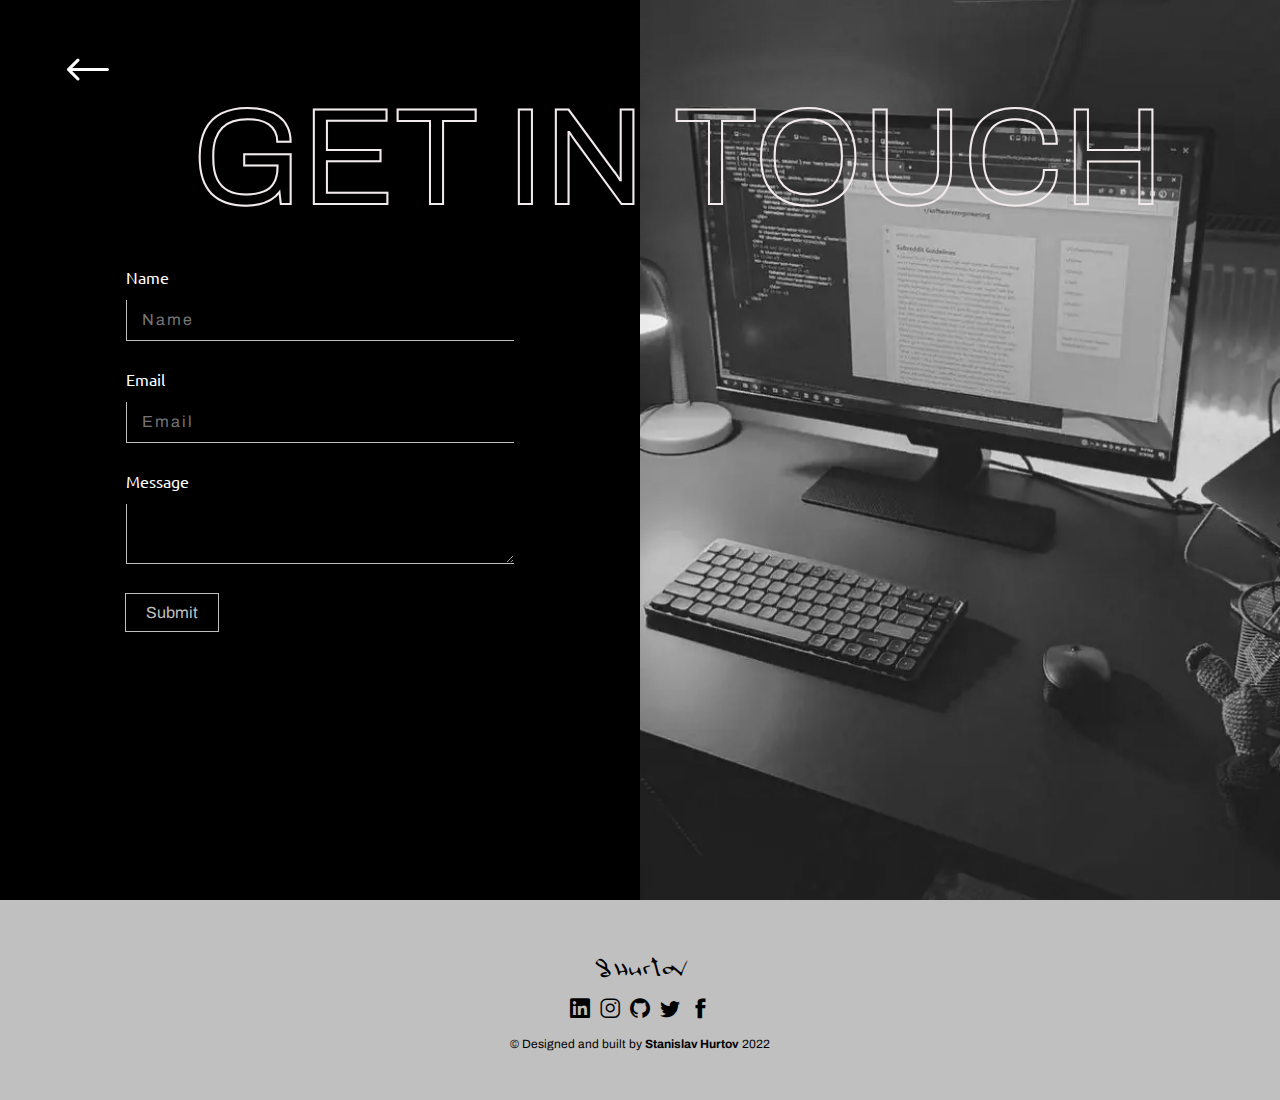
==== contact.html @ 6150e280 "app" ====
<!DOCTYPE html>
<html lang="eu">

<head>
	<title>SH | Front End Developer</title>
	<meta charset="UTF-8">
	<meta name="format-detection" content="telephone=no">
	<!-- <style>body{opacity: 0;}</style> -->
	<link rel="stylesheet" href="css/style.min.css?_v=20220716173524">
	<link rel="shortcut icon" href="favicon.ico">
	<!-- <meta name="robots" content="noindex, nofollow"> -->
	<meta name="viewport" content="width=device-width, initial-scale=1.0">
</head>

<body>
	<div class="wrapper">
		<main class="mainpage">
			<section data-fullscreen class="mainpage__contact contact">
				<a href="index.html#" class="contact__back _icon-arrows"></a>
				<div data-da=".contact__image-ibg, 768" class="contact__content">
					<h2 class="contact__title">Get In Touch</h2>
					<form action="#" class="contact__form form-contact">
						<div class="form-contact__item">
							<label for="formName" class="form-contact__label">Name</label>
							<input id="formName" autocomplete="off" type="text" name="form[text]" data-error="Ошибка" placeholder="Name" class="form-contact__input">
						</div>
						<div class="form-contact__item">
							<label for="formEmail" class="form-contact__label">Email</label>
							<input id="formEmail" autocomplete="off" type="text" name="form[email]" data-error="Ошибка" placeholder="Email" class="form-contact__input">
						</div>
						<div class="form-contact__item">
							<label for="formMessage" class="form-contact__label">Message</label>
							<textarea id="formMessage" name="message" class="form-contact__input"></textarea>
						</div>
						<button type="submit" class="form-contact__button">Submit</button>
					</form>
				</div>
				<div class="contact__image-ibg"><picture><source data-srcset="img/Contact/image.webp" type="image/webp"><img data-src="img/Contact/image.jpg" alt="image"></picture></div>
			</section>
		</main>
		<footer class="footer">
			<div class="footer__container">
				<div class="footer__body">
					<a href="#" class="footer__logo _icon-logo"></a>
					<div class="footer__social">
						<div class="footer__list">
							<a href="https://www.linkedin.com/in/stanislav-khurtov-4b1002228/" target="_blank" class="footer__item _icon-linkedin"></a>
							<a href="https://www.instagram.com/staskhurtoff/" target="_blank" class="footer__item _icon-instagram"></a>
							<a href="https://github.com/StanislavKhurtov" target="_blank" class="footer__item _icon-github"></a>
							<a href="https://twitter.com/hurtov_s" target="_blank" class="footer__item _icon-twitter"></a>
							<a href="https://www.facebook.com/profile.php?id=100048497184027" target="_blank" class="footer__item _icon-facebook"></a>
						</div>
					</div>
				</div>
				<div class="footer__text">© Designed and built by <span>Stanislav Hurtov</span> 2022</div>
			</div>
		</footer>
	</div>
	<!-- 
<div id="popup" aria-hidden="true" class="popup">
	<div class="popup__wrapper">
		<div class="popup__content">
			<button data-close type="button" class="popup__close">Закрыть</button>
			<div class="popup__text">
			</div>
		</div>
	</div>
</div>
 -->

	<script src="js/app.min.js?_v=20220716173524"></script>
</body>

</html>
---- css/style.min.css ----
@charset "UTF-8";@import url(https://fonts.googleapis.com/css?family=Archivo:100,200,300,regular,500,600,700,800,900&display=swap);@import url(https://fonts.googleapis.com/css?family=Ubuntu:300,300italic,regular,italic,500,500italic,700,700italic&display=swap);@import url(https://fonts.googleapis.com/css?family=Fjalla+One:regular&display=swap);@font-face{font-family:icons;font-display:swap;src:url(../fonts/icons.woff2) format("woff2"),url(../fonts/icons.woff) format("woff");font-weight:400;font-style:normal}[class*=_icon-]:before{font-family:icons;font-style:normal;font-weight:400;font-variant:normal;text-transform:none;line-height:1;-webkit-font-smoothing:antialiased;-moz-osx-font-smoothing:grayscale}[class*=_icon-]:before{display:block}._icon-arrows:before{content:"\e901"}._icon-arrows1:before{content:"\e902"}._icon-arrows2:before{content:"\e903"}._icon-arrows3:before{content:"\e904"}._icon-facebook:before{content:"\e905"}._icon-github:before{content:"\e906"}._icon-instagram:before{content:"\e907"}._icon-linkedin:before{content:"\e908"}._icon-logo1:before{content:"\e909"}._icon-phone:before{content:"\e90a";color:#969696}._icon-twitter:before{content:"\e90b"}._icon-logo:before{content:"\e900"}*{padding:0;margin:0;border:0}*,:after,:before{-webkit-box-sizing:border-box;box-sizing:border-box}body,html{height:100%;min-width:320px}body{color:#000;line-height:1;font-family:Archivo;font-size:1rem;-ms-text-size-adjust:100%;-moz-text-size-adjust:100%;-webkit-text-size-adjust:100%;-webkit-font-smoothing:antialiased;-moz-osx-font-smoothing:grayscale}button,input,textarea{font-family:Archivo;font-size:inherit}button{cursor:pointer;color:inherit;background-color:inherit}a{color:inherit}a:link,a:visited{text-decoration:none}a:hover{text-decoration:none}ul li{list-style:none}img{vertical-align:top}h1,h2,h3,h4,h5,h6{font-weight:inherit;font-size:inherit}body{background-color:#000}.lock body{overflow:hidden;-ms-touch-action:none;touch-action:none}.wrapper{min-height:100%;display:-webkit-box;display:-ms-flexbox;display:flex;-webkit-box-orient:vertical;-webkit-box-direction:normal;-ms-flex-direction:column;flex-direction:column;overflow:hidden}.wrapper>main{-webkit-box-flex:1;-ms-flex:1 1 auto;flex:1 1 auto}.wrapper>*{min-width:0}[class*=__container]{max-width:85rem;-webkit-box-sizing:content-box;box-sizing:content-box;margin:0 auto;padding:0 .9375rem}[class*=__container_wide]{max-width:105rem}[data-fullscreen]{min-height:100vh}.touch [data-fullscreen]{min-height:calc(var(--vh,1vh) * 100)}[class*=-ibg]{position:relative}[class*=-ibg] img{position:absolute;width:100%;height:100%;top:0;left:0;-o-object-fit:cover;object-fit:cover}[class*=-ibg_contain] img{-o-object-fit:contain;object-fit:contain}.mainpage{-webkit-overflow-scrolling:touch}.home__btn{position:absolute;bottom:12%;left:50%;width:20px;height:30px;margin-left:-15px;border:2px solid #fff;border-radius:50px;-webkit-box-sizing:border-box;box-sizing:border-box}.home__btn::before{position:absolute;top:10px;left:50%;content:"";width:6px;height:6px;margin-left:-3px;background-color:#fff;border-radius:100%;-webkit-animation:sdb10 5s infinite;animation:sdb10 3s infinite;-webkit-box-sizing:border-box;box-sizing:border-box}@-webkit-keyframes sdb10{0%{-webkit-transform:translate(0,-5px);transform:translate(0,-5px);opacity:0}40%{opacity:1}80%{-webkit-transform:translate(0,8px);transform:translate(0,8px);opacity:0}100%{opacity:0}}@keyframes sdb10{0%{-webkit-transform:translate(0,-5px);transform:translate(0,-5px);opacity:0}40%{opacity:1}80%{-webkit-transform:translate(0,8px);transform:translate(0,8px);opacity:0}100%{opacity:0}}.noselect{display:none;position:fixed;right:5%;bottom:5%;z-index:3;cursor:pointer;-webkit-box-shadow:0 1px 5px rgba(0,0,0,.6);box-shadow:0 1px 5px rgba(0,0,0,.6);background-color:transparent;border:none;border-radius:8px;-webkit-transition:.2s;-o-transition:.2s;transition:.2s;border:1px solid #312d2d}@supports (width:clamp(1.875rem ,1.6880841121rem + 0.9345794393vw ,2.5rem)){.noselect{width:clamp(1.875rem ,1.6880841121rem + .9345794393vw ,2.5rem)}}@supports not (width:clamp(1.875rem ,1.6880841121rem + 0.9345794393vw ,2.5rem)){.noselect{width:calc(1.875rem + .625 * (100vw - 20rem)/ 66.875)}}@supports (height:clamp(1.875rem ,1.6880841121rem + 0.9345794393vw ,2.5rem)){.noselect{height:clamp(1.875rem ,1.6880841121rem + .9345794393vw ,2.5rem)}}@supports not (height:clamp(1.875rem ,1.6880841121rem + 0.9345794393vw ,2.5rem)){.noselect{height:calc(1.875rem + .625 * (100vw - 20rem)/ 66.875)}}.noselect svg{position:absolute;top:50%;left:50%;fill:#42c2ff;position:absolute;-webkit-transform:translateX(-50%) translateY(-50%);-ms-transform:translateX(-50%) translateY(-50%);transform:translateX(-50%) translateY(-50%);-webkit-animation:bounce 2s infinite linear;animation:bounce 2s infinite linear}@supports (width:clamp(0.625rem ,0.5315420561rem + 0.4672897196vw ,0.9375rem)){.noselect svg{width:clamp(.625rem ,.5315420561rem + .4672897196vw ,.9375rem)}}@supports not (width:clamp(0.625rem ,0.5315420561rem + 0.4672897196vw ,0.9375rem)){.noselect svg{width:calc(.625rem + .3125 * (100vw - 20rem)/ 66.875)}}@supports (height:clamp(0.625rem ,0.5315420561rem + 0.4672897196vw ,0.9375rem)){.noselect svg{height:clamp(.625rem ,.5315420561rem + .4672897196vw ,.9375rem)}}@supports not (height:clamp(0.625rem ,0.5315420561rem + 0.4672897196vw ,0.9375rem)){.noselect svg{height:calc(.625rem + .3125 * (100vw - 20rem)/ 66.875)}}.noselect:hover{-webkit-box-shadow:0 1px 5px rgba(0,0,0,.2);box-shadow:0 1px 5px rgba(0,0,0,.2);background-color:#312d2d;opacity:.7}.noselect:hover svg{-webkit-animation:bounce 2s infinite linear;animation:bounce 2s infinite linear}@-webkit-keyframes bounce{0%{-webkit-transform:translateX(-50%) translateY(-50%);transform:translateX(-50%) translateY(-50%)}25%{-webkit-transform:translateX(-50%) translateY(-75%);transform:translateX(-50%) translateY(-75%)}50%{-webkit-transform:translateX(-50%) translateY(-50%);transform:translateX(-50%) translateY(-50%)}75%{-webkit-transform:translateX(-50%) translateY(-25%);transform:translateX(-50%) translateY(-25%)}100%{-webkit-transform:translateX(-50%) translateY(-50%);transform:translateX(-50%) translateY(-50%)}}@keyframes bounce{0%{-webkit-transform:translateX(-50%) translateY(-50%);transform:translateX(-50%) translateY(-50%)}25%{-webkit-transform:translateX(-50%) translateY(-75%);transform:translateX(-50%) translateY(-75%)}50%{-webkit-transform:translateX(-50%) translateY(-50%);transform:translateX(-50%) translateY(-50%)}75%{-webkit-transform:translateX(-50%) translateY(-25%);transform:translateX(-50%) translateY(-25%)}100%{-webkit-transform:translateX(-50%) translateY(-50%);transform:translateX(-50%) translateY(-50%)}}.noselect:focus{outline:0}.mainpage__home .noselect{opacity:0;visibility:hidden;display:none}.noselect-show{display:block}.title{font-weight:700;color:#fff;text-transform:capitalize;display:-webkit-box;display:-ms-flexbox;display:flex;-webkit-box-orient:vertical;-webkit-box-direction:normal;-ms-flex-direction:column;flex-direction:column;-webkit-box-align:center;-ms-flex-align:center;align-items:center}@supports (font-size:clamp(1.875rem ,1.3142523364rem + 2.8037383178vw ,3.75rem)){.title{font-size:clamp(1.875rem ,1.3142523364rem + 2.8037383178vw ,3.75rem)}}@supports not (font-size:clamp(1.875rem ,1.3142523364rem + 2.8037383178vw ,3.75rem)){.title{font-size:calc(1.875rem + 1.875 * (100vw - 20rem)/ 66.875)}}.title::after{content:"";display:block;background-color:#6f6868;width:40px;max-width:100%;height:3px;-ms-flex-item-align:center;-ms-grid-row-align:center;align-self:center;margin-top:1.25rem}@-webkit-keyframes bounceY{0%{-webkit-transform:translateY(0) translateX(0);transform:translateY(0) translateX(0)}25%{-webkit-transform:translateY(0) translateX(-50%);transform:translateY(0) translateX(-50%)}50%{-webkit-transform:translateY(0) translateX(0);transform:translateY(0) translateX(0)}75%{-webkit-transform:translateY(0) translateX(-50%);transform:translateY(0) translateX(-50%)}100%{-webkit-transform:translateY(0) translateY(0);transform:translateY(0) translateY(0)}}@keyframes bounceY{0%{-webkit-transform:translateY(0) translateX(0);transform:translateY(0) translateX(0)}25%{-webkit-transform:translateY(0) translateX(-50%);transform:translateY(0) translateX(-50%)}50%{-webkit-transform:translateY(0) translateX(0);transform:translateY(0) translateX(0)}75%{-webkit-transform:translateY(0) translateX(-50%);transform:translateY(0) translateX(-50%)}100%{-webkit-transform:translateY(0) translateY(0);transform:translateY(0) translateY(0)}}@-webkit-keyframes bounceYright{0%{-webkit-transform:translateY(0) translateX(0);transform:translateY(0) translateX(0)}25%{-webkit-transform:translateY(0) translateX(50%);transform:translateY(0) translateX(50%)}50%{-webkit-transform:translateY(0) translateX(0);transform:translateY(0) translateX(0)}75%{-webkit-transform:translateY(0) translateX(50%);transform:translateY(0) translateX(50%)}100%{-webkit-transform:translateY(0) translateY(0);transform:translateY(0) translateY(0)}}@keyframes bounceYright{0%{-webkit-transform:translateY(0) translateX(0);transform:translateY(0) translateX(0)}25%{-webkit-transform:translateY(0) translateX(50%);transform:translateY(0) translateX(50%)}50%{-webkit-transform:translateY(0) translateX(0);transform:translateY(0) translateX(0)}75%{-webkit-transform:translateY(0) translateX(50%);transform:translateY(0) translateX(50%)}100%{-webkit-transform:translateY(0) translateY(0);transform:translateY(0) translateY(0)}}@-webkit-keyframes bo{0%{-webkit-transform:perspective(800px) rotateY(25deg) scale(.7) rotateX(10deg);transform:perspective(800px) rotateY(25deg) scale(.7) rotateX(10deg)}25%{-webkit-transform:perspective(800px) rotateY(-15deg) translateY(-50px) rotateX(10deg) scale(.8);transform:perspective(800px) rotateY(-15deg) translateY(-50px) rotateX(10deg) scale(.8)}50%{-webkit-transform:perspective(800px) rotateY(25deg) scale(.7) rotateX(10deg);transform:perspective(800px) rotateY(25deg) scale(.7) rotateX(10deg)}75%{-webkit-transform:perspective(800px) rotateY(-15deg) translateY(-50px) rotateX(10deg) scale(.8);transform:perspective(800px) rotateY(-15deg) translateY(-50px) rotateX(10deg) scale(.8)}100%{-webkit-transform:perspective(800px) rotateY(25deg) scale(.7) rotateX(10deg);transform:perspective(800px) rotateY(25deg) scale(.7) rotateX(10deg)}}@keyframes bo{0%{-webkit-transform:perspective(800px) rotateY(25deg) scale(.7) rotateX(10deg);transform:perspective(800px) rotateY(25deg) scale(.7) rotateX(10deg)}25%{-webkit-transform:perspective(800px) rotateY(-15deg) translateY(-50px) rotateX(10deg) scale(.8);transform:perspective(800px) rotateY(-15deg) translateY(-50px) rotateX(10deg) scale(.8)}50%{-webkit-transform:perspective(800px) rotateY(25deg) scale(.7) rotateX(10deg);transform:perspective(800px) rotateY(25deg) scale(.7) rotateX(10deg)}75%{-webkit-transform:perspective(800px) rotateY(-15deg) translateY(-50px) rotateX(10deg) scale(.8);transform:perspective(800px) rotateY(-15deg) translateY(-50px) rotateX(10deg) scale(.8)}100%{-webkit-transform:perspective(800px) rotateY(25deg) scale(.7) rotateX(10deg);transform:perspective(800px) rotateY(25deg) scale(.7) rotateX(10deg)}}.header{padding:.3125rem 0;position:absolute;width:100%;top:0;left:0;z-index:100}.header._header-scroll{position:fixed;top:-200%;background-color:rgba(66,68,70,.1)}.header._header-show{-webkit-transition:top .3s ease 0s;-o-transition:top .3s ease 0s;transition:top .3s ease 0s;top:0}.header__container{display:-webkit-box;display:-ms-flexbox;display:flex;-webkit-box-align:center;-ms-flex-align:center;align-items:center;min-height:3.75rem;position:relative}.header__logo{color:#fff;-webkit-box-flex:1;-ms-flex:1 1 auto;flex:1 1 auto;z-index:5}@supports (font-size:clamp(2.5rem ,2.3130841121rem + 0.9345794393vw ,3.125rem)){.header__logo::before{font-size:clamp(2.5rem ,2.3130841121rem + .9345794393vw ,3.125rem)}}@supports not (font-size:clamp(2.5rem ,2.3130841121rem + 0.9345794393vw ,3.125rem)){.header__logo::before{font-size:calc(2.5rem + .625 * (100vw - 20rem)/ 66.875)}}.menu{z-index:3}.menu__body{position:fixed;overflow:auto;width:100%;height:100%;top:0;left:-100%;-webkit-transition:left .5s ease 0s;-o-transition:left .5s ease 0s;transition:left .5s ease 0s;background-color:#000;padding:10rem 1.25rem 1.875rem 1.25rem}.menu__body::before{content:"";position:fixed;width:100%;top:-100%;left:0;-webkit-transition:left .3s ease 0s;-o-transition:left .3s ease 0s;transition:left .3s ease 0s;background:-webkit-gradient(linear,left top,left bottom,color-stop(80%,#000),to(rgba(0,0,0,0)));background:-o-linear-gradient(top,#000 80%,rgba(0,0,0,0) 100%);background:linear-gradient(to bottom,#000 80%,rgba(0,0,0,0) 100%);height:3.75rem}.menu-open .menu__body{left:0}.menu-open .menu__body::before{top:0}.menu__list{display:-webkit-box;display:-ms-flexbox;display:flex;-ms-flex-wrap:wrap;flex-wrap:wrap;-webkit-box-orient:vertical;-webkit-box-direction:normal;-ms-flex-direction:column;flex-direction:column;-webkit-box-align:center;-ms-flex-align:center;align-items:center;row-gap:2.5rem}.menu__item{color:#969696;-webkit-transition:all .3s ease 0s;-o-transition:all .3s ease 0s;transition:all .3s ease 0s}.menu__link{font-weight:500;line-height:1.2857142857;text-transform:uppercase;padding:.9375rem 0}@supports (font-size:clamp(2.5rem ,2.1261682243rem + 1.8691588785vw ,3.75rem)){.menu__link{font-size:clamp(2.5rem ,2.1261682243rem + 1.8691588785vw ,3.75rem)}}@supports not (font-size:clamp(2.5rem ,2.1261682243rem + 1.8691588785vw ,3.75rem)){.menu__link{font-size:calc(2.5rem + 1.25 * (100vw - 20rem)/ 66.875)}}.social-menu{display:-webkit-box;display:-ms-flexbox;display:flex;-webkit-box-align:center;-ms-flex-align:center;align-items:center;-webkit-box-pack:center;-ms-flex-pack:center;justify-content:center;margin-top:3.75rem;gap:1.25rem}.social-menu__item a{color:#969696;-webkit-transition:color .7s ease 0s;-o-transition:color .7s ease 0s;transition:color .7s ease 0s}@supports (font-size:clamp(1.875rem ,1.6880841121rem + 0.9345794393vw ,2.5rem)){.social-menu__link::before{font-size:clamp(1.875rem ,1.6880841121rem + .9345794393vw ,2.5rem)}}@supports not (font-size:clamp(1.875rem ,1.6880841121rem + 0.9345794393vw ,2.5rem)){.social-menu__link::before{font-size:calc(1.875rem + .625 * (100vw - 20rem)/ 66.875)}}.icon-menu{display:block;position:relative;-webkit-box-flex:0;-ms-flex:0 0 1.875rem;flex:0 0 1.875rem;height:1.625rem;cursor:pointer;z-index:5}.icon-menu span,.icon-menu::after,.icon-menu::before{content:"";-webkit-transition:all .3s ease 0s;-o-transition:all .3s ease 0s;transition:all .3s ease 0s;right:0;position:absolute;width:100%;height:.125rem;background-color:#fff}.icon-menu::before{top:0}.icon-menu::after{bottom:0}.icon-menu span{top:calc(50% - .0625rem);width:1.25rem}.menu-open .icon-menu{-webkit-transition:all .3s ease 0s;-o-transition:all .3s ease 0s;transition:all .3s ease 0s}.menu-open .icon-menu span{width:0}.menu-open .icon-menu::before{top:calc(50% - .0625rem);-webkit-transform:rotate(-45deg);-ms-transform:rotate(-45deg);transform:rotate(-45deg)}.menu-open .icon-menu::after{bottom:calc(50% - .0625rem);-webkit-transform:rotate(45deg);-ms-transform:rotate(45deg);transform:rotate(45deg)}.footer{background-color:silver;padding-top:3.125rem;padding-bottom:3.125rem}.footer__container{display:-webkit-box;display:-ms-flexbox;display:flex;-webkit-box-orient:vertical;-webkit-box-direction:normal;-ms-flex-direction:column;flex-direction:column;-webkit-box-align:center;-ms-flex-align:center;align-items:center;gap:1.25rem}.footer__body{display:-webkit-box;display:-ms-flexbox;display:flex;-webkit-box-orient:vertical;-webkit-box-direction:normal;-ms-flex-direction:column;flex-direction:column;-webkit-box-align:center;-ms-flex-align:center;align-items:center;-webkit-box-pack:center;-ms-flex-pack:center;justify-content:center;gap:.625rem}@supports ((-moz-column-gap:clamp(0.625rem ,0.4380841121rem + 0.9345794393vw ,1.25rem)) or (column-gap:clamp(0.625rem ,0.4380841121rem + 0.9345794393vw ,1.25rem))){.footer__body{-webkit-column-gap:clamp(.625rem ,.4380841121rem + .9345794393vw ,1.25rem);-moz-column-gap:clamp(.625rem ,.4380841121rem + .9345794393vw ,1.25rem);column-gap:clamp(.625rem ,.4380841121rem + .9345794393vw ,1.25rem)}}@supports not ((-moz-column-gap:clamp(0.625rem ,0.4380841121rem + 0.9345794393vw ,1.25rem)) or (column-gap:clamp(0.625rem ,0.4380841121rem + 0.9345794393vw ,1.25rem))){.footer__body{-webkit-column-gap:calc(.625rem + .625 * (100vw - 20rem)/ 66.875);-moz-column-gap:calc(.625rem + .625 * (100vw - 20rem)/ 66.875);column-gap:calc(.625rem + .625 * (100vw - 20rem)/ 66.875)}}.footer__logo{color:#000}@supports (font-size:clamp(1.25rem ,0.8761682243rem + 1.8691588785vw ,2.5rem)){.footer__logo{font-size:clamp(1.25rem ,.8761682243rem + 1.8691588785vw ,2.5rem)}}@supports not (font-size:clamp(1.25rem ,0.8761682243rem + 1.8691588785vw ,2.5rem)){.footer__logo{font-size:calc(1.25rem + 1.25 * (100vw - 20rem)/ 66.875)}}.footer__phone{-webkit-transition:all .3s ease 0s;-o-transition:all .3s ease 0s;transition:all .3s ease 0s;display:-webkit-box;display:-ms-flexbox;display:flex;-webkit-box-align:center;-ms-flex-align:center;align-items:center}@supports (font-size:clamp(0.75rem ,0.6752336449rem + 0.3738317757vw ,1rem)){.footer__phone{font-size:clamp(.75rem ,.6752336449rem + .3738317757vw ,1rem)}}@supports not (font-size:clamp(0.75rem ,0.6752336449rem + 0.3738317757vw ,1rem)){.footer__phone{font-size:calc(.75rem + .25 * (100vw - 20rem)/ 66.875)}}.footer__phone::before{font-size:1rem;color:#000;margin-right:.3125rem}.footer__list{display:-webkit-box;display:-ms-flexbox;display:flex;-webkit-column-gap:.625rem;-moz-column-gap:.625rem;column-gap:.625rem;font-size:1.125rem}.footer__item{font-size:1.25rem}.footer__text{font-size:.75rem}.footer__text span{font-weight:700}.home__container{padding-top:5rem;position:relative;z-index:2;display:-webkit-box;display:-ms-flexbox;display:flex;-webkit-box-orient:vertical;-webkit-box-direction:normal;-ms-flex-direction:column;flex-direction:column;gap:1.875rem;-webkit-box-pack:center;-ms-flex-pack:center;justify-content:center;height:100vh}.home__body{display:-webkit-box;display:-ms-flexbox;display:flex;-webkit-box-orient:vertical;-webkit-box-direction:normal;-ms-flex-direction:column;flex-direction:column;-webkit-column-gap:1.875rem;-moz-column-gap:1.875rem;column-gap:1.875rem;-webkit-transform:translateY(35%);-ms-transform:translateY(35%);transform:translateY(35%)}.home__text{line-height:130%;font-weight:900;color:#fff;text-transform:uppercase}@supports (font-size:clamp(1.875rem ,0.7535046729rem + 5.6074766355vw ,5.625rem)){.home__text{font-size:clamp(1.875rem ,.7535046729rem + 5.6074766355vw ,5.625rem)}}@supports not (font-size:clamp(1.875rem ,0.7535046729rem + 5.6074766355vw ,5.625rem)){.home__text{font-size:calc(1.875rem + 3.75 * (100vw - 20rem)/ 66.875)}}.home__text_fonts-size{text-transform:none}@supports (font-size:clamp(1.875rem ,1.6880841121rem + 0.9345794393vw ,2.5rem)){.home__text_fonts-size{font-size:clamp(1.875rem ,1.6880841121rem + .9345794393vw ,2.5rem)}}@supports not (font-size:clamp(1.875rem ,1.6880841121rem + 0.9345794393vw ,2.5rem)){.home__text_fonts-size{font-size:calc(1.875rem + .625 * (100vw - 20rem)/ 66.875)}}.home__text_nowrap{white-space:nowrap;text-transform:capitalize}@supports (font-size:clamp(1.25rem ,0.8761682243rem + 1.8691588785vw ,2.5rem)){.home__text_nowrap{font-size:clamp(1.25rem ,.8761682243rem + 1.8691588785vw ,2.5rem)}}@supports not (font-size:clamp(1.25rem ,0.8761682243rem + 1.8691588785vw ,2.5rem)){.home__text_nowrap{font-size:calc(1.25rem + 1.25 * (100vw - 20rem)/ 66.875)}}.home__text_origin span{color:#000;background-color:#42c2ff}.home__images{position:absolute;width:120%;height:120%;top:-10%;left:-20%;z-index:1;overflow:hidden}.images-parallax__item{position:absolute;width:100%;height:100%;top:0;left:10%}.no-webp .images-parallax__clouds{background:url(../img/Home/clouds.jpg) top/cover no-repeat}.images-parallax__clouds{top:0}.no-webp .images-parallax__mountains{background:url(../img/Home/mountains.png) top/cover no-repeat}.images-parallax__mountains{top:0;z-index:2}.no-webp .images-parallax__human{background:url(../img/Home/human.png) top/cover no-repeat}.images-parallax__human{top:15%;z-index:3}.images-parallax__clouds,.images-parallax__human,.images-parallax__mountains{position:absolute;width:100%;height:100%;left:0}.about{position:relative;background-color:#000;z-index:2}@supports (padding-top:clamp(6.25rem ,2.8855140187rem + 16.8224299065vw ,17.5rem)){.about{padding-top:clamp(6.25rem ,2.8855140187rem + 16.8224299065vw ,17.5rem)}}@supports not (padding-top:clamp(6.25rem ,2.8855140187rem + 16.8224299065vw ,17.5rem)){.about{padding-top:calc(6.25rem + 11.25 * (100vw - 20rem)/ 66.875)}}@supports (padding-bottom:clamp(3.75rem ,-0.3621495327rem + 20.5607476636vw ,17.5rem)){.about{padding-bottom:clamp(3.75rem ,-.3621495327rem + 20.5607476636vw ,17.5rem)}}@supports not (padding-bottom:clamp(3.75rem ,-0.3621495327rem + 20.5607476636vw ,17.5rem)){.about{padding-bottom:calc(3.75rem + 13.75 * (100vw - 20rem)/ 66.875)}}.about::before{pointer-events:none;content:"";position:absolute;top:0;left:0;width:100%;height:300px;-webkit-transform:translate(0,-100%);-ms-transform:translate(0,-100%);transform:translate(0,-100%);background:-webkit-gradient(linear,left top,left bottom,color-stop(5%,rgba(11,29,38,0)),to(#000));background:-o-linear-gradient(top,rgba(11,29,38,0) 5%,#000 100%);background:linear-gradient(180deg,rgba(11,29,38,0) 5%,#000 100%)}.about__title{position:absolute;top:0;right:0;color:#fff;text-transform:uppercase;-webkit-text-stroke:2px #f3ebeb;color:transparent}@supports (font-size:clamp(4.375rem ,-1.7932242991rem + 30.8411214953vw ,25rem)){.about__title{font-size:clamp(4.375rem ,-1.7932242991rem + 30.8411214953vw ,25rem)}}@supports not (font-size:clamp(4.375rem ,-1.7932242991rem + 30.8411214953vw ,25rem)){.about__title{font-size:calc(4.375rem + 20.625 * (100vw - 20rem)/ 66.875)}}.about__content{display:-webkit-box;display:-ms-flexbox;display:flex;-webkit-box-align:center;-ms-flex-align:center;align-items:center;gap:2.5rem;-ms-flex-wrap:nowrap;flex-wrap:nowrap;text-align:left;position:relative}.about__image-ibg{-webkit-box-flex:0;-ms-flex:0 1 60%;flex:0 1 60%;padding-bottom:45%;overflow:hidden}.about__image-ibg img{-webkit-transition:all 3s ease 0s;-o-transition:all 3s ease 0s;transition:all 3s ease 0s}.about__body{font-family:"Fjalla One";font-weight:400;-webkit-box-flex:0;-ms-flex:0 1 50%;flex:0 1 50%;color:#000;display:-webkit-box;display:-ms-flexbox;display:flex;-webkit-box-orient:vertical;-webkit-box-direction:normal;-ms-flex-direction:column;flex-direction:column;position:absolute;top:50%;left:50%;-webkit-transform:translateY(-50%);-ms-transform:translateY(-50%);transform:translateY(-50%)}@supports (row-gap:clamp(0.625rem ,0.2511682243rem + 1.8691588785vw ,1.875rem)){.about__body{row-gap:clamp(.625rem ,.2511682243rem + 1.8691588785vw ,1.875rem)}}@supports not (row-gap:clamp(0.625rem ,0.2511682243rem + 1.8691588785vw ,1.875rem)){.about__body{row-gap:calc(.625rem + 1.25 * (100vw - 20rem)/ 66.875)}}.about__body span{background-color:#edfe02}.about__body p{line-height:1.3;z-index:3;background-color:silver}@supports (font-size:clamp(0.875rem ,-0.375rem + 2vw ,1.25rem)){.about__body p{font-size:clamp(.875rem ,-.375rem + 2vw ,1.25rem)}}@supports not (font-size:clamp(0.875rem ,-0.375rem + 2vw ,1.25rem)){.about__body p{font-size:calc(.875rem + .375 * (100vw - 62.5rem)/ 18.75)}}.no-webp .case{background:url(../img/Case/img1.jpg) 50vw 100%/cover no-repeat fixed,#000}.case{position:relative}@supports (padding-top:clamp(6.25rem ,0.6425233645rem + 28.0373831776vw ,25rem)){.case{padding-top:clamp(6.25rem ,.6425233645rem + 28.0373831776vw ,25rem)}}@supports not (padding-top:clamp(6.25rem ,0.6425233645rem + 28.0373831776vw ,25rem)){.case{padding-top:calc(6.25rem + 18.75 * (100vw - 20rem)/ 66.875)}}@supports (padding-bottom:clamp(1.875rem ,0.566588785rem + 6.5420560748vw ,6.25rem)){.case{padding-bottom:clamp(1.875rem ,.566588785rem + 6.5420560748vw ,6.25rem)}}@supports not (padding-bottom:clamp(1.875rem ,0.566588785rem + 6.5420560748vw ,6.25rem)){.case{padding-bottom:calc(1.875rem + 4.375 * (100vw - 20rem)/ 66.875)}}.case__title{position:absolute;top:0;left:0;color:#fff;text-transform:uppercase;-webkit-text-stroke:2px #f3ebeb;color:transparent}@supports (font-size:clamp(4.375rem ,-1.7932242991rem + 30.8411214953vw ,25rem)){.case__title{font-size:clamp(4.375rem ,-1.7932242991rem + 30.8411214953vw ,25rem)}}@supports not (font-size:clamp(4.375rem ,-1.7932242991rem + 30.8411214953vw ,25rem)){.case__title{font-size:calc(4.375rem + 20.625 * (100vw - 20rem)/ 66.875)}}.case__container{display:-webkit-box;display:-ms-flexbox;display:flex;-webkit-box-orient:vertical;-webkit-box-direction:normal;-ms-flex-direction:column;flex-direction:column}@supports (gap:clamp(3.125rem ,0.3212616822rem + 14.0186915888vw ,12.5rem)){.case__container{gap:clamp(3.125rem ,.3212616822rem + 14.0186915888vw ,12.5rem)}}@supports not (gap:clamp(3.125rem ,0.3212616822rem + 14.0186915888vw ,12.5rem)){.case__container{gap:calc(3.125rem + 9.375 * (100vw - 20rem)/ 66.875)}}.content-case{display:-webkit-box;display:-ms-flexbox;display:flex;gap:1.25rem;min-height:18.75rem}.content-case__picture{-webkit-box-flex:0;-ms-flex:0 1 60%;flex:0 1 60%;padding-bottom:45%;position:relative}.content-case__image-ibg{position:absolute;top:0;left:0;width:100%;height:100%;overflow:hidden;-webkit-transition:all .8s ease 0s;-o-transition:all .8s ease 0s;transition:all .8s ease 0s}.content-case__image-ibg img{border-radius:10px}.content-case__body{-webkit-box-flex:1;-ms-flex:1 0 40%;flex:1 0 40%;display:-webkit-box;display:-ms-flexbox;display:flex;-webkit-box-orient:vertical;-webkit-box-direction:normal;-ms-flex-direction:column;flex-direction:column;row-gap:1.875rem;position:relative}.content-case__title{color:#fff;text-transform:uppercase;z-index:3}@supports (font-size:clamp(1.875rem ,-0.9287383178rem + 14.0186915888vw ,11.25rem)){.content-case__title{font-size:clamp(1.875rem ,-.9287383178rem + 14.0186915888vw ,11.25rem)}}@supports not (font-size:clamp(1.875rem ,-0.9287383178rem + 14.0186915888vw ,11.25rem)){.content-case__title{font-size:calc(1.875rem + 9.375 * (100vw - 20rem)/ 66.875)}}.content-case__sub-text{font-family:Archivo;color:#fff;text-transform:uppercase;z-index:3}@supports (font-size:clamp(0.875rem ,0.7628504673rem + 0.5607476636vw ,1.25rem)){.content-case__sub-text{font-size:clamp(.875rem ,.7628504673rem + .5607476636vw ,1.25rem)}}@supports not (font-size:clamp(0.875rem ,0.7628504673rem + 0.5607476636vw ,1.25rem)){.content-case__sub-text{font-size:calc(.875rem + .375 * (100vw - 20rem)/ 66.875)}}.contact{display:-webkit-box;display:-ms-flexbox;display:flex}.contact__back{position:absolute;top:5%;left:5%;-webkit-animation:bounceYright 10s infinite linear;animation:bounceYright 10s infinite linear;z-index:20;-webkit-transition:all .4s ease 0s;-o-transition:all .4s ease 0s;transition:all .4s ease 0s}.contact__back::before{color:#fff;-webkit-transform:rotate(-180deg);-ms-transform:rotate(-180deg);transform:rotate(-180deg)}@supports (font-size:clamp(1.875rem ,1.5011682243rem + 1.8691588785vw ,3.125rem)){.contact__back::before{font-size:clamp(1.875rem ,1.5011682243rem + 1.8691588785vw ,3.125rem)}}@supports not (font-size:clamp(1.875rem ,1.5011682243rem + 1.8691588785vw ,3.125rem)){.contact__back::before{font-size:calc(1.875rem + 1.25 * (100vw - 20rem)/ 66.875)}}.contact__content{-webkit-box-flex:1;-ms-flex:1 0 50%;flex:1 0 50%;display:-webkit-box;display:-ms-flexbox;display:flex;-webkit-box-orient:vertical;-webkit-box-direction:normal;-ms-flex-direction:column;flex-direction:column;gap:.625rem;-webkit-box-align:center;-ms-flex-align:center;align-items:center;-webkit-box-pack:center;-ms-flex-pack:center;justify-content:center;color:#fff;z-index:2;padding:9.375rem 0}.contact__title{position:absolute;top:10%;left:15%;color:#fff;text-transform:uppercase;-webkit-text-stroke:2px #f3ebeb;color:transparent;z-index:2}@supports (font-size:clamp(1.875rem ,-0.3679906542rem + 11.214953271vw ,9.375rem)){.contact__title{font-size:clamp(1.875rem ,-.3679906542rem + 11.214953271vw ,9.375rem)}}@supports not (font-size:clamp(1.875rem ,-0.3679906542rem + 11.214953271vw ,9.375rem)){.contact__title{font-size:calc(1.875rem + 7.5 * (100vw - 20rem)/ 66.875)}}.contact__link{color:#fff;text-transform:uppercase}@supports (font-size:clamp(0.875rem ,0.5759345794rem + 1.4953271028vw ,1.875rem)){.contact__link{font-size:clamp(.875rem ,.5759345794rem + 1.4953271028vw ,1.875rem)}}@supports not (font-size:clamp(0.875rem ,0.5759345794rem + 1.4953271028vw ,1.875rem)){.contact__link{font-size:calc(.875rem + 1 * (100vw - 20rem)/ 66.875)}}.contact__image-ibg{-webkit-box-flex:1;-ms-flex:1 0 50%;flex:1 0 50%;padding-bottom:50%;overflow:hidden}.contact__image-ibg img{-webkit-transition:all 3s ease 0s;-o-transition:all 3s ease 0s;transition:all 3s ease 0s}.form-contact{font-family:Ubuntu;display:-webkit-box;display:-ms-flexbox;display:flex;-webkit-box-orient:vertical;-webkit-box-direction:normal;-ms-flex-direction:column;flex-direction:column;-webkit-box-align:start;-ms-flex-align:start;align-items:flex-start;row-gap:1.875rem;z-index:3}.form-contact__item{display:-webkit-box;display:-ms-flexbox;display:flex;-webkit-box-orient:vertical;-webkit-box-direction:normal;-ms-flex-direction:column;flex-direction:column}@supports (width:clamp(18.125rem ,16.0689252336rem + 10.2803738318vw ,25rem)){.form-contact__item{width:clamp(18.125rem ,16.0689252336rem + 10.2803738318vw ,25rem)}}@supports not (width:clamp(18.125rem ,16.0689252336rem + 10.2803738318vw ,25rem)){.form-contact__item{width:calc(18.125rem + 6.875 * (100vw - 20rem)/ 66.875)}}.form-contact__label:not(:last-child){margin-bottom:.9375rem}.form-contact__input{font-size:1rem;line-height:1.25;letter-spacing:.125em;color:#fff;padding:.625rem .9375rem;background-color:transparent;border-left:1px solid silver;border-bottom:1px solid silver;max-width:25rem;max-height:3.75rem;overflow:hidden;-webkit-transition:all .5s ease 0s;-o-transition:all .5s ease 0s;transition:all .5s ease 0s}.form-contact__button{padding:.625rem 1.25rem;background-color:#000;outline:1px solid silver;color:silver;-webkit-transition:all .5s ease 0s;-o-transition:all .5s ease 0s;transition:all .5s ease 0s}.swiper{overflow:hidden}.swiper-wrapper{width:100%;height:100%;-webkit-box-sizing:content-box;box-sizing:content-box;display:-webkit-box;display:-ms-flexbox;display:flex;position:relative}.swiper-vertical .swiper-wrapper{-webkit-box-orient:vertical;-webkit-box-direction:normal;-ms-flex-direction:column;flex-direction:column}.swiper-autoheight .swiper-wrapper{-webkit-box-align:start;-ms-flex-align:start;align-items:flex-start}.swiper-initialized .swiper-slide{-ms-flex-negative:0;flex-shrink:0}.swiper-android .swiper-slide,.swiper-android .swiper-wrapper{-webkit-transform:translate3d(0,0,0);transform:translate3d(0,0,0)}.swiper-button-lock{display:none!important}@media (min-width:47.99875em) and (any-hover:hover){.menu__item:hover{background-color:#1f1f1f;color:#000}.content-case__image-ibg:hover{-webkit-transform:scale(1.3);-ms-transform:scale(1.3);transform:scale(1.3)}}@media (min-width:47.99875em){.home__text{-webkit-text-stroke:2px #160101;color:transparent}.about__image-ibg img{-webkit-filter:grayscale(100%) brightness(110%) contrast(.9);filter:grayscale(100%) brightness(110%) contrast(.9)}.about__body{font-weight:700}.no-webp .case{background:url(../img/Case/img11.jpg) 50vw 100%/cover no-repeat fixed,#000}.content-case__image-ibg{-webkit-filter:grayscale(100%) brightness(110%) contrast(.9);filter:grayscale(100%) brightness(110%) contrast(.9)}.content-case__image-ibg img{-webkit-animation:bo 20s infinite linear;animation:bo 20s infinite linear;border-radius:30px}.content-case__title{position:absolute;top:10%;left:-20%;font-family:Archivo}.content-case__title_right{left:5%}.content-case__sub-text{position:absolute;top:50%;left:-20%;max-width:31.25rem}.content-case__sub-text_right{left:5%}.contact__image-ibg img{-webkit-filter:grayscale(100%) brightness(110%) contrast(.9);filter:grayscale(100%) brightness(110%) contrast(.9)}}@media (max-width:47.99875em){.touch [data-fullscreen]{-webkit-transition:height .2s;-o-transition:height .2s;transition:height .2s}.about__content{-ms-flex-wrap:wrap;flex-wrap:wrap}.about__image-ibg{-webkit-box-flex:1;-ms-flex:1 1 100%;flex:1 1 100%;padding-bottom:55%}.about__body p{background-color:transparent}.about__body{-webkit-box-flex:1;-ms-flex:1 1 100%;flex:1 1 100%;position:relative;-webkit-transform:none;-ms-transform:none;transform:none;top:0;left:0;color:#fff}.case{background-position:center}.content-case__picture{-webkit-box-flex:1;-ms-flex:1 0 100%;flex:1 0 100%}.content-case__body{-webkit-box-flex:0;-ms-flex:0 0 100%;flex:0 0 100%}.content-case__body{overflow:hidden;padding:1.875rem;pointer-events:none}.content-case__sub-text{display:none}.contact__content{-webkit-box-flex:1;-ms-flex:1 1 100%;flex:1 1 100%}@supports (padding-top:clamp(5rem ,2.7570093458rem + 11.214953271vw ,12.5rem)){.contact__content{padding-top:clamp(5rem ,2.7570093458rem + 11.214953271vw ,12.5rem)}}@supports not (padding-top:clamp(5rem ,2.7570093458rem + 11.214953271vw ,12.5rem)){.contact__content{padding-top:calc(5rem + 7.5 * (100vw - 20rem)/ 66.875)}}.contact__title{position:relative;top:0;left:0}.contact__title:not(:last-child){margin-bottom:2.5rem}.contact__image-ibg{-webkit-box-flex:1;-ms-flex:1 1 100%;flex:1 1 100%}.form-contact__label{color:#fff}.form-contact__input{color:#000;border-left:2px solid #fff;border-bottom:2px solid #fff}}@media (any-hover:hover){.social-menu__item_twitter a:hover{color:#1d9bf0}.social-menu__item_facebook a:hover{color:#1778f2}.social-menu__item_github a:hover{color:#333}.social-menu__item_instagram a:hover{color:#d62976}.social-menu__item_linkedin a:hover{color:#0a66c2}.menu-open .icon-menu:hover{-webkit-transform:rotate(180deg);-ms-transform:rotate(180deg);transform:rotate(180deg)}.footer__phone span:hover{text-decoration:underline}.home__body p:hover{-webkit-transform:scale(1.1);-ms-transform:scale(1.1);transform:scale(1.1)}.about__image-ibg img:hover{-webkit-transform:scale(1.3);-ms-transform:scale(1.3);transform:scale(1.3);-webkit-filter:none}.content-case__image-ibg:hover{-webkit-filter:none}.contact__back:hover{color:#fff;background-color:#000;border-radius:.9375rem;-webkit-box-shadow:rgba(126,126,126,.17) 0 -23px 25px 0 inset,rgba(126,126,126,.17) 0 -36px 30px 0 inset,rgba(126,126,126,.17) 0 -79px 40px 0 inset,rgba(0,0,0,.06) 0 2px 1px,rgba(0,0,0,.09) 0 4px 2px,rgba(0,0,0,.09) 0 8px 4px,rgba(0,0,0,.09) 0 16px 8px,rgba(0,0,0,.09) 0 32px 16px;box-shadow:rgba(126,126,126,.17) 0 -23px 25px 0 inset,rgba(126,126,126,.17) 0 -36px 30px 0 inset,rgba(126,126,126,.17) 0 -79px 40px 0 inset,rgba(0,0,0,.06) 0 2px 1px,rgba(0,0,0,.09) 0 4px 2px,rgba(0,0,0,.09) 0 8px 4px,rgba(0,0,0,.09) 0 16px 8px,rgba(0,0,0,.09) 0 32px 16px}.contact__image-ibg img:hover{-webkit-filter:none;filter:none;-webkit-transform:scale(1.3);-ms-transform:scale(1.3);transform:scale(1.3)}.form-contact__input:hover{outline:1px solid silver}.form-contact__button:hover{color:#000;background-color:silver}}@media (max-aspect-ratio:3/2){.images-parallax__human{background-position:50% top}}.webp .images-parallax__clouds{background:url(../img/Home/clouds.webp) top/cover no-repeat}.webp .images-parallax__mountains{background:url(../img/Home/mountains.webp) top/cover no-repeat}.webp .images-parallax__human{background:url(../img/Home/human.webp) top/cover no-repeat}.webp .case{background:url(../img/Case/img1.webp) 50vw 100%/cover no-repeat fixed,#000}@media (min-width:47.99875em){.webp .case{background:url(../img/Case/img11.webp) 50vw 100%/cover no-repeat fixed,#000}}
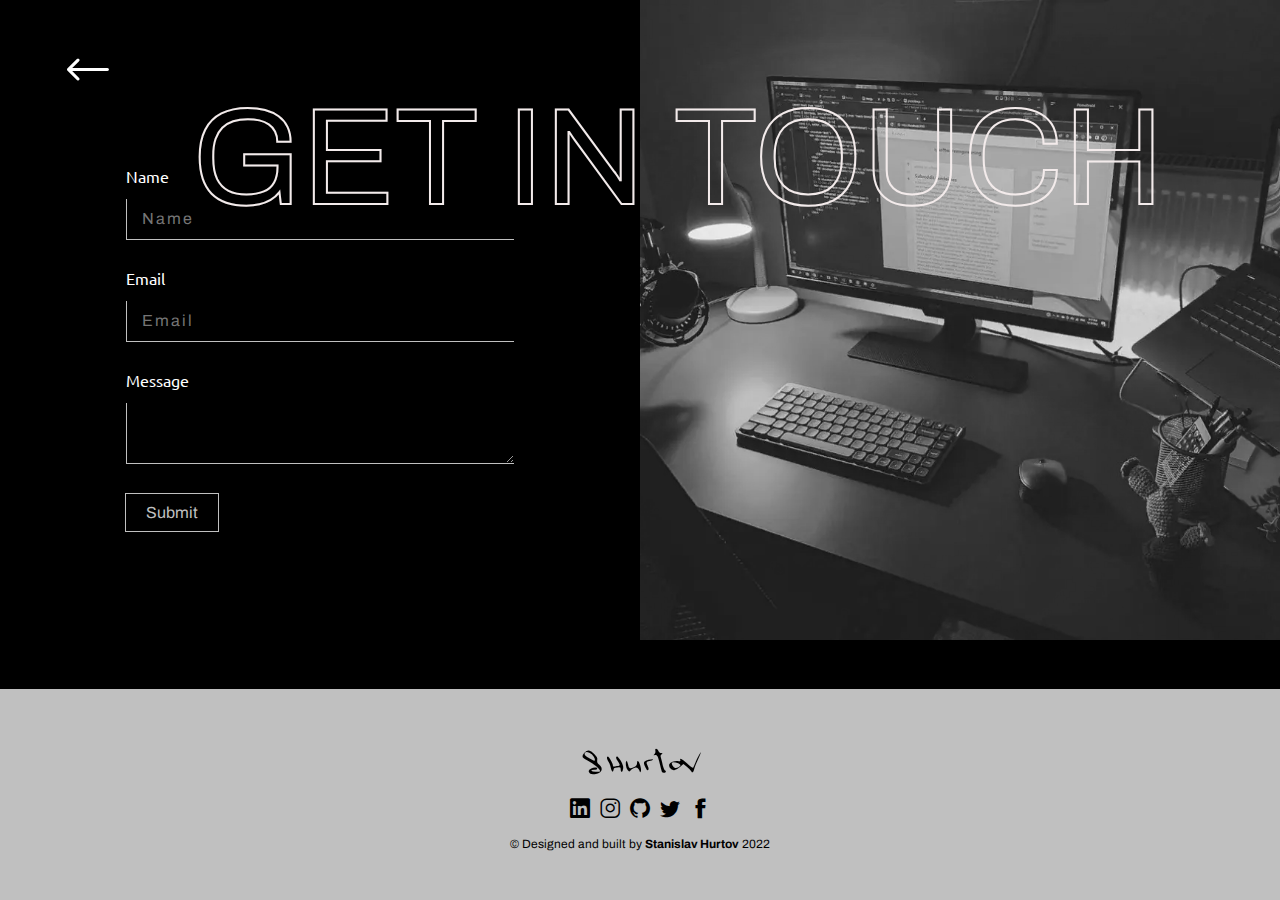
==== commit 9465a6de: "upload" ====
--- a/contact.html
+++ b/contact.html
@@ -6,7 +6,7 @@
 	<meta charset="UTF-8">
 	<meta name="format-detection" content="telephone=no">
 	<!-- <style>body{opacity: 0;}</style> -->
-	<link rel="stylesheet" href="css/style.min.css?_v=20220716173524">
+	<link rel="stylesheet" href="css/style.min.css?_v=20220717143229">
 	<link rel="shortcut icon" href="favicon.ico">
 	<!-- <meta name="robots" content="noindex, nofollow"> -->
 	<meta name="viewport" content="width=device-width, initial-scale=1.0">
@@ -15,24 +15,24 @@
 <body>
 	<div class="wrapper">
 		<main class="mainpage">
-			<section data-fullscreen class="mainpage__contact contact">
+			<section class="mainpage__contact contact">
 				<a href="index.html#" class="contact__back _icon-arrows"></a>
 				<div data-da=".contact__image-ibg, 768" class="contact__content">
-					<h2 class="contact__title">Get In Touch</h2>
-					<form action="#" class="contact__form form-contact">
-						<div class="form-contact__item">
-							<label for="formName" class="form-contact__label">Name</label>
-							<input id="formName" autocomplete="off" type="text" name="form[text]" data-error="Ошибка" placeholder="Name" class="form-contact__input">
+					<form id="forms" action="#" method="GET" enctype="multipart/form-data" class="contact__form form">
+						<h2 class="contact__title">Get In Touch</h2>
+						<div class="form__item">
+							<label for="formName" class="form__label">Name</label>
+							<input id="formName" data-required="name" autocomplete="off" type="text" name="form[text]" data-error="Ошибка" placeholder="Name" class="form__input">
 						</div>
-						<div class="form-contact__item">
-							<label for="formEmail" class="form-contact__label">Email</label>
-							<input id="formEmail" autocomplete="off" type="text" name="form[email]" data-error="Ошибка" placeholder="Email" class="form-contact__input">
+						<div class="form__item">
+							<label for="formEmail" class="form__label">Email</label>
+							<input id="formEmail" data-required="email" autocomplete="off" type="text" name="form[email]" data-error="Ошибка" placeholder="Email" class="form__input">
 						</div>
-						<div class="form-contact__item">
-							<label for="formMessage" class="form-contact__label">Message</label>
-							<textarea id="formMessage" name="message" class="form-contact__input"></textarea>
+						<div class="form__item">
+							<label for="formMessage" class="form__label">Message</label>
+							<textarea id="formMessage" name="message" class="form__input"></textarea>
 						</div>
-						<button type="submit" class="form-contact__button">Submit</button>
+						<button type="submit" class="form__button">Submit</button>
 					</form>
 				</div>
 				<div class="contact__image-ibg"><picture><source data-srcset="img/Contact/image.webp" type="image/webp"><img data-src="img/Contact/image.jpg" alt="image"></picture></div>
@@ -68,7 +68,7 @@
 </div>
  -->
 
-	<script src="js/app.min.js?_v=20220716173524"></script>
+	<script src="js/app.min.js?_v=20220717143229"></script>
 </body>
 
 </html>--- a/css/style.min.css
+++ b/css/style.min.css
@@ -1 +1 @@
-@charset "UTF-8";@import url(https://fonts.googleapis.com/css?family=Archivo:100,200,300,regular,500,600,700,800,900&display=swap);@import url(https://fonts.googleapis.com/css?family=Ubuntu:300,300italic,regular,italic,500,500italic,700,700italic&display=swap);@import url(https://fonts.googleapis.com/css?family=Fjalla+One:regular&display=swap);@font-face{font-family:icons;font-display:swap;src:url(../fonts/icons.woff2) format("woff2"),url(../fonts/icons.woff) format("woff");font-weight:400;font-style:normal}[class*=_icon-]:before{font-family:icons;font-style:normal;font-weight:400;font-variant:normal;text-transform:none;line-height:1;-webkit-font-smoothing:antialiased;-moz-osx-font-smoothing:grayscale}[class*=_icon-]:before{display:block}._icon-arrows:before{content:"\e901"}._icon-arrows1:before{content:"\e902"}._icon-arrows2:before{content:"\e903"}._icon-arrows3:before{content:"\e904"}._icon-facebook:before{content:"\e905"}._icon-github:before{content:"\e906"}._icon-instagram:before{content:"\e907"}._icon-linkedin:before{content:"\e908"}._icon-logo1:before{content:"\e909"}._icon-phone:before{content:"\e90a";color:#969696}._icon-twitter:before{content:"\e90b"}._icon-logo:before{content:"\e900"}*{padding:0;margin:0;border:0}*,:after,:before{-webkit-box-sizing:border-box;box-sizing:border-box}body,html{height:100%;min-width:320px}body{color:#000;line-height:1;font-family:Archivo;font-size:1rem;-ms-text-size-adjust:100%;-moz-text-size-adjust:100%;-webkit-text-size-adjust:100%;-webkit-font-smoothing:antialiased;-moz-osx-font-smoothing:grayscale}button,input,textarea{font-family:Archivo;font-size:inherit}button{cursor:pointer;color:inherit;background-color:inherit}a{color:inherit}a:link,a:visited{text-decoration:none}a:hover{text-decoration:none}ul li{list-style:none}img{vertical-align:top}h1,h2,h3,h4,h5,h6{font-weight:inherit;font-size:inherit}body{background-color:#000}.lock body{overflow:hidden;-ms-touch-action:none;touch-action:none}.wrapper{min-height:100%;display:-webkit-box;display:-ms-flexbox;display:flex;-webkit-box-orient:vertical;-webkit-box-direction:normal;-ms-flex-direction:column;flex-direction:column;overflow:hidden}.wrapper>main{-webkit-box-flex:1;-ms-flex:1 1 auto;flex:1 1 auto}.wrapper>*{min-width:0}[class*=__container]{max-width:85rem;-webkit-box-sizing:content-box;box-sizing:content-box;margin:0 auto;padding:0 .9375rem}[class*=__container_wide]{max-width:105rem}[data-fullscreen]{min-height:100vh}.touch [data-fullscreen]{min-height:calc(var(--vh,1vh) * 100)}[class*=-ibg]{position:relative}[class*=-ibg] img{position:absolute;width:100%;height:100%;top:0;left:0;-o-object-fit:cover;object-fit:cover}[class*=-ibg_contain] img{-o-object-fit:contain;object-fit:contain}.mainpage{-webkit-overflow-scrolling:touch}.home__btn{position:absolute;bottom:12%;left:50%;width:20px;height:30px;margin-left:-15px;border:2px solid #fff;border-radius:50px;-webkit-box-sizing:border-box;box-sizing:border-box}.home__btn::before{position:absolute;top:10px;left:50%;content:"";width:6px;height:6px;margin-left:-3px;background-color:#fff;border-radius:100%;-webkit-animation:sdb10 5s infinite;animation:sdb10 3s infinite;-webkit-box-sizing:border-box;box-sizing:border-box}@-webkit-keyframes sdb10{0%{-webkit-transform:translate(0,-5px);transform:translate(0,-5px);opacity:0}40%{opacity:1}80%{-webkit-transform:translate(0,8px);transform:translate(0,8px);opacity:0}100%{opacity:0}}@keyframes sdb10{0%{-webkit-transform:translate(0,-5px);transform:translate(0,-5px);opacity:0}40%{opacity:1}80%{-webkit-transform:translate(0,8px);transform:translate(0,8px);opacity:0}100%{opacity:0}}.noselect{display:none;position:fixed;right:5%;bottom:5%;z-index:3;cursor:pointer;-webkit-box-shadow:0 1px 5px rgba(0,0,0,.6);box-shadow:0 1px 5px rgba(0,0,0,.6);background-color:transparent;border:none;border-radius:8px;-webkit-transition:.2s;-o-transition:.2s;transition:.2s;border:1px solid #312d2d}@supports (width:clamp(1.875rem ,1.6880841121rem + 0.9345794393vw ,2.5rem)){.noselect{width:clamp(1.875rem ,1.6880841121rem + .9345794393vw ,2.5rem)}}@supports not (width:clamp(1.875rem ,1.6880841121rem + 0.9345794393vw ,2.5rem)){.noselect{width:calc(1.875rem + .625 * (100vw - 20rem)/ 66.875)}}@supports (height:clamp(1.875rem ,1.6880841121rem + 0.9345794393vw ,2.5rem)){.noselect{height:clamp(1.875rem ,1.6880841121rem + .9345794393vw ,2.5rem)}}@supports not (height:clamp(1.875rem ,1.6880841121rem + 0.9345794393vw ,2.5rem)){.noselect{height:calc(1.875rem + .625 * (100vw - 20rem)/ 66.875)}}.noselect svg{position:absolute;top:50%;left:50%;fill:#42c2ff;position:absolute;-webkit-transform:translateX(-50%) translateY(-50%);-ms-transform:translateX(-50%) translateY(-50%);transform:translateX(-50%) translateY(-50%);-webkit-animation:bounce 2s infinite linear;animation:bounce 2s infinite linear}@supports (width:clamp(0.625rem ,0.5315420561rem + 0.4672897196vw ,0.9375rem)){.noselect svg{width:clamp(.625rem ,.5315420561rem + .4672897196vw ,.9375rem)}}@supports not (width:clamp(0.625rem ,0.5315420561rem + 0.4672897196vw ,0.9375rem)){.noselect svg{width:calc(.625rem + .3125 * (100vw - 20rem)/ 66.875)}}@supports (height:clamp(0.625rem ,0.5315420561rem + 0.4672897196vw ,0.9375rem)){.noselect svg{height:clamp(.625rem ,.5315420561rem + .4672897196vw ,.9375rem)}}@supports not (height:clamp(0.625rem ,0.5315420561rem + 0.4672897196vw ,0.9375rem)){.noselect svg{height:calc(.625rem + .3125 * (100vw - 20rem)/ 66.875)}}.noselect:hover{-webkit-box-shadow:0 1px 5px rgba(0,0,0,.2);box-shadow:0 1px 5px rgba(0,0,0,.2);background-color:#312d2d;opacity:.7}.noselect:hover svg{-webkit-animation:bounce 2s infinite linear;animation:bounce 2s infinite linear}@-webkit-keyframes bounce{0%{-webkit-transform:translateX(-50%) translateY(-50%);transform:translateX(-50%) translateY(-50%)}25%{-webkit-transform:translateX(-50%) translateY(-75%);transform:translateX(-50%) translateY(-75%)}50%{-webkit-transform:translateX(-50%) translateY(-50%);transform:translateX(-50%) translateY(-50%)}75%{-webkit-transform:translateX(-50%) translateY(-25%);transform:translateX(-50%) translateY(-25%)}100%{-webkit-transform:translateX(-50%) translateY(-50%);transform:translateX(-50%) translateY(-50%)}}@keyframes bounce{0%{-webkit-transform:translateX(-50%) translateY(-50%);transform:translateX(-50%) translateY(-50%)}25%{-webkit-transform:translateX(-50%) translateY(-75%);transform:translateX(-50%) translateY(-75%)}50%{-webkit-transform:translateX(-50%) translateY(-50%);transform:translateX(-50%) translateY(-50%)}75%{-webkit-transform:translateX(-50%) translateY(-25%);transform:translateX(-50%) translateY(-25%)}100%{-webkit-transform:translateX(-50%) translateY(-50%);transform:translateX(-50%) translateY(-50%)}}.noselect:focus{outline:0}.mainpage__home .noselect{opacity:0;visibility:hidden;display:none}.noselect-show{display:block}.title{font-weight:700;color:#fff;text-transform:capitalize;display:-webkit-box;display:-ms-flexbox;display:flex;-webkit-box-orient:vertical;-webkit-box-direction:normal;-ms-flex-direction:column;flex-direction:column;-webkit-box-align:center;-ms-flex-align:center;align-items:center}@supports (font-size:clamp(1.875rem ,1.3142523364rem + 2.8037383178vw ,3.75rem)){.title{font-size:clamp(1.875rem ,1.3142523364rem + 2.8037383178vw ,3.75rem)}}@supports not (font-size:clamp(1.875rem ,1.3142523364rem + 2.8037383178vw ,3.75rem)){.title{font-size:calc(1.875rem + 1.875 * (100vw - 20rem)/ 66.875)}}.title::after{content:"";display:block;background-color:#6f6868;width:40px;max-width:100%;height:3px;-ms-flex-item-align:center;-ms-grid-row-align:center;align-self:center;margin-top:1.25rem}@-webkit-keyframes bounceY{0%{-webkit-transform:translateY(0) translateX(0);transform:translateY(0) translateX(0)}25%{-webkit-transform:translateY(0) translateX(-50%);transform:translateY(0) translateX(-50%)}50%{-webkit-transform:translateY(0) translateX(0);transform:translateY(0) translateX(0)}75%{-webkit-transform:translateY(0) translateX(-50%);transform:translateY(0) translateX(-50%)}100%{-webkit-transform:translateY(0) translateY(0);transform:translateY(0) translateY(0)}}@keyframes bounceY{0%{-webkit-transform:translateY(0) translateX(0);transform:translateY(0) translateX(0)}25%{-webkit-transform:translateY(0) translateX(-50%);transform:translateY(0) translateX(-50%)}50%{-webkit-transform:translateY(0) translateX(0);transform:translateY(0) translateX(0)}75%{-webkit-transform:translateY(0) translateX(-50%);transform:translateY(0) translateX(-50%)}100%{-webkit-transform:translateY(0) translateY(0);transform:translateY(0) translateY(0)}}@-webkit-keyframes bounceYright{0%{-webkit-transform:translateY(0) translateX(0);transform:translateY(0) translateX(0)}25%{-webkit-transform:translateY(0) translateX(50%);transform:translateY(0) translateX(50%)}50%{-webkit-transform:translateY(0) translateX(0);transform:translateY(0) translateX(0)}75%{-webkit-transform:translateY(0) translateX(50%);transform:translateY(0) translateX(50%)}100%{-webkit-transform:translateY(0) translateY(0);transform:translateY(0) translateY(0)}}@keyframes bounceYright{0%{-webkit-transform:translateY(0) translateX(0);transform:translateY(0) translateX(0)}25%{-webkit-transform:translateY(0) translateX(50%);transform:translateY(0) translateX(50%)}50%{-webkit-transform:translateY(0) translateX(0);transform:translateY(0) translateX(0)}75%{-webkit-transform:translateY(0) translateX(50%);transform:translateY(0) translateX(50%)}100%{-webkit-transform:translateY(0) translateY(0);transform:translateY(0) translateY(0)}}@-webkit-keyframes bo{0%{-webkit-transform:perspective(800px) rotateY(25deg) scale(.7) rotateX(10deg);transform:perspective(800px) rotateY(25deg) scale(.7) rotateX(10deg)}25%{-webkit-transform:perspective(800px) rotateY(-15deg) translateY(-50px) rotateX(10deg) scale(.8);transform:perspective(800px) rotateY(-15deg) translateY(-50px) rotateX(10deg) scale(.8)}50%{-webkit-transform:perspective(800px) rotateY(25deg) scale(.7) rotateX(10deg);transform:perspective(800px) rotateY(25deg) scale(.7) rotateX(10deg)}75%{-webkit-transform:perspective(800px) rotateY(-15deg) translateY(-50px) rotateX(10deg) scale(.8);transform:perspective(800px) rotateY(-15deg) translateY(-50px) rotateX(10deg) scale(.8)}100%{-webkit-transform:perspective(800px) rotateY(25deg) scale(.7) rotateX(10deg);transform:perspective(800px) rotateY(25deg) scale(.7) rotateX(10deg)}}@keyframes bo{0%{-webkit-transform:perspective(800px) rotateY(25deg) scale(.7) rotateX(10deg);transform:perspective(800px) rotateY(25deg) scale(.7) rotateX(10deg)}25%{-webkit-transform:perspective(800px) rotateY(-15deg) translateY(-50px) rotateX(10deg) scale(.8);transform:perspective(800px) rotateY(-15deg) translateY(-50px) rotateX(10deg) scale(.8)}50%{-webkit-transform:perspective(800px) rotateY(25deg) scale(.7) rotateX(10deg);transform:perspective(800px) rotateY(25deg) scale(.7) rotateX(10deg)}75%{-webkit-transform:perspective(800px) rotateY(-15deg) translateY(-50px) rotateX(10deg) scale(.8);transform:perspective(800px) rotateY(-15deg) translateY(-50px) rotateX(10deg) scale(.8)}100%{-webkit-transform:perspective(800px) rotateY(25deg) scale(.7) rotateX(10deg);transform:perspective(800px) rotateY(25deg) scale(.7) rotateX(10deg)}}.header{padding:.3125rem 0;position:absolute;width:100%;top:0;left:0;z-index:100}.header._header-scroll{position:fixed;top:-200%;background-color:rgba(66,68,70,.1)}.header._header-show{-webkit-transition:top .3s ease 0s;-o-transition:top .3s ease 0s;transition:top .3s ease 0s;top:0}.header__container{display:-webkit-box;display:-ms-flexbox;display:flex;-webkit-box-align:center;-ms-flex-align:center;align-items:center;min-height:3.75rem;position:relative}.header__logo{color:#fff;-webkit-box-flex:1;-ms-flex:1 1 auto;flex:1 1 auto;z-index:5}@supports (font-size:clamp(2.5rem ,2.3130841121rem + 0.9345794393vw ,3.125rem)){.header__logo::before{font-size:clamp(2.5rem ,2.3130841121rem + .9345794393vw ,3.125rem)}}@supports not (font-size:clamp(2.5rem ,2.3130841121rem + 0.9345794393vw ,3.125rem)){.header__logo::before{font-size:calc(2.5rem + .625 * (100vw - 20rem)/ 66.875)}}.menu{z-index:3}.menu__body{position:fixed;overflow:auto;width:100%;height:100%;top:0;left:-100%;-webkit-transition:left .5s ease 0s;-o-transition:left .5s ease 0s;transition:left .5s ease 0s;background-color:#000;padding:10rem 1.25rem 1.875rem 1.25rem}.menu__body::before{content:"";position:fixed;width:100%;top:-100%;left:0;-webkit-transition:left .3s ease 0s;-o-transition:left .3s ease 0s;transition:left .3s ease 0s;background:-webkit-gradient(linear,left top,left bottom,color-stop(80%,#000),to(rgba(0,0,0,0)));background:-o-linear-gradient(top,#000 80%,rgba(0,0,0,0) 100%);background:linear-gradient(to bottom,#000 80%,rgba(0,0,0,0) 100%);height:3.75rem}.menu-open .menu__body{left:0}.menu-open .menu__body::before{top:0}.menu__list{display:-webkit-box;display:-ms-flexbox;display:flex;-ms-flex-wrap:wrap;flex-wrap:wrap;-webkit-box-orient:vertical;-webkit-box-direction:normal;-ms-flex-direction:column;flex-direction:column;-webkit-box-align:center;-ms-flex-align:center;align-items:center;row-gap:2.5rem}.menu__item{color:#969696;-webkit-transition:all .3s ease 0s;-o-transition:all .3s ease 0s;transition:all .3s ease 0s}.menu__link{font-weight:500;line-height:1.2857142857;text-transform:uppercase;padding:.9375rem 0}@supports (font-size:clamp(2.5rem ,2.1261682243rem + 1.8691588785vw ,3.75rem)){.menu__link{font-size:clamp(2.5rem ,2.1261682243rem + 1.8691588785vw ,3.75rem)}}@supports not (font-size:clamp(2.5rem ,2.1261682243rem + 1.8691588785vw ,3.75rem)){.menu__link{font-size:calc(2.5rem + 1.25 * (100vw - 20rem)/ 66.875)}}.social-menu{display:-webkit-box;display:-ms-flexbox;display:flex;-webkit-box-align:center;-ms-flex-align:center;align-items:center;-webkit-box-pack:center;-ms-flex-pack:center;justify-content:center;margin-top:3.75rem;gap:1.25rem}.social-menu__item a{color:#969696;-webkit-transition:color .7s ease 0s;-o-transition:color .7s ease 0s;transition:color .7s ease 0s}@supports (font-size:clamp(1.875rem ,1.6880841121rem + 0.9345794393vw ,2.5rem)){.social-menu__link::before{font-size:clamp(1.875rem ,1.6880841121rem + .9345794393vw ,2.5rem)}}@supports not (font-size:clamp(1.875rem ,1.6880841121rem + 0.9345794393vw ,2.5rem)){.social-menu__link::before{font-size:calc(1.875rem + .625 * (100vw - 20rem)/ 66.875)}}.icon-menu{display:block;position:relative;-webkit-box-flex:0;-ms-flex:0 0 1.875rem;flex:0 0 1.875rem;height:1.625rem;cursor:pointer;z-index:5}.icon-menu span,.icon-menu::after,.icon-menu::before{content:"";-webkit-transition:all .3s ease 0s;-o-transition:all .3s ease 0s;transition:all .3s ease 0s;right:0;position:absolute;width:100%;height:.125rem;background-color:#fff}.icon-menu::before{top:0}.icon-menu::after{bottom:0}.icon-menu span{top:calc(50% - .0625rem);width:1.25rem}.menu-open .icon-menu{-webkit-transition:all .3s ease 0s;-o-transition:all .3s ease 0s;transition:all .3s ease 0s}.menu-open .icon-menu span{width:0}.menu-open .icon-menu::before{top:calc(50% - .0625rem);-webkit-transform:rotate(-45deg);-ms-transform:rotate(-45deg);transform:rotate(-45deg)}.menu-open .icon-menu::after{bottom:calc(50% - .0625rem);-webkit-transform:rotate(45deg);-ms-transform:rotate(45deg);transform:rotate(45deg)}.footer{background-color:silver;padding-top:3.125rem;padding-bottom:3.125rem}.footer__container{display:-webkit-box;display:-ms-flexbox;display:flex;-webkit-box-orient:vertical;-webkit-box-direction:normal;-ms-flex-direction:column;flex-direction:column;-webkit-box-align:center;-ms-flex-align:center;align-items:center;gap:1.25rem}.footer__body{display:-webkit-box;display:-ms-flexbox;display:flex;-webkit-box-orient:vertical;-webkit-box-direction:normal;-ms-flex-direction:column;flex-direction:column;-webkit-box-align:center;-ms-flex-align:center;align-items:center;-webkit-box-pack:center;-ms-flex-pack:center;justify-content:center;gap:.625rem}@supports ((-moz-column-gap:clamp(0.625rem ,0.4380841121rem + 0.9345794393vw ,1.25rem)) or (column-gap:clamp(0.625rem ,0.4380841121rem + 0.9345794393vw ,1.25rem))){.footer__body{-webkit-column-gap:clamp(.625rem ,.4380841121rem + .9345794393vw ,1.25rem);-moz-column-gap:clamp(.625rem ,.4380841121rem + .9345794393vw ,1.25rem);column-gap:clamp(.625rem ,.4380841121rem + .9345794393vw ,1.25rem)}}@supports not ((-moz-column-gap:clamp(0.625rem ,0.4380841121rem + 0.9345794393vw ,1.25rem)) or (column-gap:clamp(0.625rem ,0.4380841121rem + 0.9345794393vw ,1.25rem))){.footer__body{-webkit-column-gap:calc(.625rem + .625 * (100vw - 20rem)/ 66.875);-moz-column-gap:calc(.625rem + .625 * (100vw - 20rem)/ 66.875);column-gap:calc(.625rem + .625 * (100vw - 20rem)/ 66.875)}}.footer__logo{color:#000}@supports (font-size:clamp(1.25rem ,0.8761682243rem + 1.8691588785vw ,2.5rem)){.footer__logo{font-size:clamp(1.25rem ,.8761682243rem + 1.8691588785vw ,2.5rem)}}@supports not (font-size:clamp(1.25rem ,0.8761682243rem + 1.8691588785vw ,2.5rem)){.footer__logo{font-size:calc(1.25rem + 1.25 * (100vw - 20rem)/ 66.875)}}.footer__phone{-webkit-transition:all .3s ease 0s;-o-transition:all .3s ease 0s;transition:all .3s ease 0s;display:-webkit-box;display:-ms-flexbox;display:flex;-webkit-box-align:center;-ms-flex-align:center;align-items:center}@supports (font-size:clamp(0.75rem ,0.6752336449rem + 0.3738317757vw ,1rem)){.footer__phone{font-size:clamp(.75rem ,.6752336449rem + .3738317757vw ,1rem)}}@supports not (font-size:clamp(0.75rem ,0.6752336449rem + 0.3738317757vw ,1rem)){.footer__phone{font-size:calc(.75rem + .25 * (100vw - 20rem)/ 66.875)}}.footer__phone::before{font-size:1rem;color:#000;margin-right:.3125rem}.footer__list{display:-webkit-box;display:-ms-flexbox;display:flex;-webkit-column-gap:.625rem;-moz-column-gap:.625rem;column-gap:.625rem;font-size:1.125rem}.footer__item{font-size:1.25rem}.footer__text{font-size:.75rem}.footer__text span{font-weight:700}.home__container{padding-top:5rem;position:relative;z-index:2;display:-webkit-box;display:-ms-flexbox;display:flex;-webkit-box-orient:vertical;-webkit-box-direction:normal;-ms-flex-direction:column;flex-direction:column;gap:1.875rem;-webkit-box-pack:center;-ms-flex-pack:center;justify-content:center;height:100vh}.home__body{display:-webkit-box;display:-ms-flexbox;display:flex;-webkit-box-orient:vertical;-webkit-box-direction:normal;-ms-flex-direction:column;flex-direction:column;-webkit-column-gap:1.875rem;-moz-column-gap:1.875rem;column-gap:1.875rem;-webkit-transform:translateY(35%);-ms-transform:translateY(35%);transform:translateY(35%)}.home__text{line-height:130%;font-weight:900;color:#fff;text-transform:uppercase}@supports (font-size:clamp(1.875rem ,0.7535046729rem + 5.6074766355vw ,5.625rem)){.home__text{font-size:clamp(1.875rem ,.7535046729rem + 5.6074766355vw ,5.625rem)}}@supports not (font-size:clamp(1.875rem ,0.7535046729rem + 5.6074766355vw ,5.625rem)){.home__text{font-size:calc(1.875rem + 3.75 * (100vw - 20rem)/ 66.875)}}.home__text_fonts-size{text-transform:none}@supports (font-size:clamp(1.875rem ,1.6880841121rem + 0.9345794393vw ,2.5rem)){.home__text_fonts-size{font-size:clamp(1.875rem ,1.6880841121rem + .9345794393vw ,2.5rem)}}@supports not (font-size:clamp(1.875rem ,1.6880841121rem + 0.9345794393vw ,2.5rem)){.home__text_fonts-size{font-size:calc(1.875rem + .625 * (100vw - 20rem)/ 66.875)}}.home__text_nowrap{white-space:nowrap;text-transform:capitalize}@supports (font-size:clamp(1.25rem ,0.8761682243rem + 1.8691588785vw ,2.5rem)){.home__text_nowrap{font-size:clamp(1.25rem ,.8761682243rem + 1.8691588785vw ,2.5rem)}}@supports not (font-size:clamp(1.25rem ,0.8761682243rem + 1.8691588785vw ,2.5rem)){.home__text_nowrap{font-size:calc(1.25rem + 1.25 * (100vw - 20rem)/ 66.875)}}.home__text_origin span{color:#000;background-color:#42c2ff}.home__images{position:absolute;width:120%;height:120%;top:-10%;left:-20%;z-index:1;overflow:hidden}.images-parallax__item{position:absolute;width:100%;height:100%;top:0;left:10%}.no-webp .images-parallax__clouds{background:url(../img/Home/clouds.jpg) top/cover no-repeat}.images-parallax__clouds{top:0}.no-webp .images-parallax__mountains{background:url(../img/Home/mountains.png) top/cover no-repeat}.images-parallax__mountains{top:0;z-index:2}.no-webp .images-parallax__human{background:url(../img/Home/human.png) top/cover no-repeat}.images-parallax__human{top:15%;z-index:3}.images-parallax__clouds,.images-parallax__human,.images-parallax__mountains{position:absolute;width:100%;height:100%;left:0}.about{position:relative;background-color:#000;z-index:2}@supports (padding-top:clamp(6.25rem ,2.8855140187rem + 16.8224299065vw ,17.5rem)){.about{padding-top:clamp(6.25rem ,2.8855140187rem + 16.8224299065vw ,17.5rem)}}@supports not (padding-top:clamp(6.25rem ,2.8855140187rem + 16.8224299065vw ,17.5rem)){.about{padding-top:calc(6.25rem + 11.25 * (100vw - 20rem)/ 66.875)}}@supports (padding-bottom:clamp(3.75rem ,-0.3621495327rem + 20.5607476636vw ,17.5rem)){.about{padding-bottom:clamp(3.75rem ,-.3621495327rem + 20.5607476636vw ,17.5rem)}}@supports not (padding-bottom:clamp(3.75rem ,-0.3621495327rem + 20.5607476636vw ,17.5rem)){.about{padding-bottom:calc(3.75rem + 13.75 * (100vw - 20rem)/ 66.875)}}.about::before{pointer-events:none;content:"";position:absolute;top:0;left:0;width:100%;height:300px;-webkit-transform:translate(0,-100%);-ms-transform:translate(0,-100%);transform:translate(0,-100%);background:-webkit-gradient(linear,left top,left bottom,color-stop(5%,rgba(11,29,38,0)),to(#000));background:-o-linear-gradient(top,rgba(11,29,38,0) 5%,#000 100%);background:linear-gradient(180deg,rgba(11,29,38,0) 5%,#000 100%)}.about__title{position:absolute;top:0;right:0;color:#fff;text-transform:uppercase;-webkit-text-stroke:2px #f3ebeb;color:transparent}@supports (font-size:clamp(4.375rem ,-1.7932242991rem + 30.8411214953vw ,25rem)){.about__title{font-size:clamp(4.375rem ,-1.7932242991rem + 30.8411214953vw ,25rem)}}@supports not (font-size:clamp(4.375rem ,-1.7932242991rem + 30.8411214953vw ,25rem)){.about__title{font-size:calc(4.375rem + 20.625 * (100vw - 20rem)/ 66.875)}}.about__content{display:-webkit-box;display:-ms-flexbox;display:flex;-webkit-box-align:center;-ms-flex-align:center;align-items:center;gap:2.5rem;-ms-flex-wrap:nowrap;flex-wrap:nowrap;text-align:left;position:relative}.about__image-ibg{-webkit-box-flex:0;-ms-flex:0 1 60%;flex:0 1 60%;padding-bottom:45%;overflow:hidden}.about__image-ibg img{-webkit-transition:all 3s ease 0s;-o-transition:all 3s ease 0s;transition:all 3s ease 0s}.about__body{font-family:"Fjalla One";font-weight:400;-webkit-box-flex:0;-ms-flex:0 1 50%;flex:0 1 50%;color:#000;display:-webkit-box;display:-ms-flexbox;display:flex;-webkit-box-orient:vertical;-webkit-box-direction:normal;-ms-flex-direction:column;flex-direction:column;position:absolute;top:50%;left:50%;-webkit-transform:translateY(-50%);-ms-transform:translateY(-50%);transform:translateY(-50%)}@supports (row-gap:clamp(0.625rem ,0.2511682243rem + 1.8691588785vw ,1.875rem)){.about__body{row-gap:clamp(.625rem ,.2511682243rem + 1.8691588785vw ,1.875rem)}}@supports not (row-gap:clamp(0.625rem ,0.2511682243rem + 1.8691588785vw ,1.875rem)){.about__body{row-gap:calc(.625rem + 1.25 * (100vw - 20rem)/ 66.875)}}.about__body span{background-color:#edfe02}.about__body p{line-height:1.3;z-index:3;background-color:silver}@supports (font-size:clamp(0.875rem ,-0.375rem + 2vw ,1.25rem)){.about__body p{font-size:clamp(.875rem ,-.375rem + 2vw ,1.25rem)}}@supports not (font-size:clamp(0.875rem ,-0.375rem + 2vw ,1.25rem)){.about__body p{font-size:calc(.875rem + .375 * (100vw - 62.5rem)/ 18.75)}}.no-webp .case{background:url(../img/Case/img1.jpg) 50vw 100%/cover no-repeat fixed,#000}.case{position:relative}@supports (padding-top:clamp(6.25rem ,0.6425233645rem + 28.0373831776vw ,25rem)){.case{padding-top:clamp(6.25rem ,.6425233645rem + 28.0373831776vw ,25rem)}}@supports not (padding-top:clamp(6.25rem ,0.6425233645rem + 28.0373831776vw ,25rem)){.case{padding-top:calc(6.25rem + 18.75 * (100vw - 20rem)/ 66.875)}}@supports (padding-bottom:clamp(1.875rem ,0.566588785rem + 6.5420560748vw ,6.25rem)){.case{padding-bottom:clamp(1.875rem ,.566588785rem + 6.5420560748vw ,6.25rem)}}@supports not (padding-bottom:clamp(1.875rem ,0.566588785rem + 6.5420560748vw ,6.25rem)){.case{padding-bottom:calc(1.875rem + 4.375 * (100vw - 20rem)/ 66.875)}}.case__title{position:absolute;top:0;left:0;color:#fff;text-transform:uppercase;-webkit-text-stroke:2px #f3ebeb;color:transparent}@supports (font-size:clamp(4.375rem ,-1.7932242991rem + 30.8411214953vw ,25rem)){.case__title{font-size:clamp(4.375rem ,-1.7932242991rem + 30.8411214953vw ,25rem)}}@supports not (font-size:clamp(4.375rem ,-1.7932242991rem + 30.8411214953vw ,25rem)){.case__title{font-size:calc(4.375rem + 20.625 * (100vw - 20rem)/ 66.875)}}.case__container{display:-webkit-box;display:-ms-flexbox;display:flex;-webkit-box-orient:vertical;-webkit-box-direction:normal;-ms-flex-direction:column;flex-direction:column}@supports (gap:clamp(3.125rem ,0.3212616822rem + 14.0186915888vw ,12.5rem)){.case__container{gap:clamp(3.125rem ,.3212616822rem + 14.0186915888vw ,12.5rem)}}@supports not (gap:clamp(3.125rem ,0.3212616822rem + 14.0186915888vw ,12.5rem)){.case__container{gap:calc(3.125rem + 9.375 * (100vw - 20rem)/ 66.875)}}.content-case{display:-webkit-box;display:-ms-flexbox;display:flex;gap:1.25rem;min-height:18.75rem}.content-case__picture{-webkit-box-flex:0;-ms-flex:0 1 60%;flex:0 1 60%;padding-bottom:45%;position:relative}.content-case__image-ibg{position:absolute;top:0;left:0;width:100%;height:100%;overflow:hidden;-webkit-transition:all .8s ease 0s;-o-transition:all .8s ease 0s;transition:all .8s ease 0s}.content-case__image-ibg img{border-radius:10px}.content-case__body{-webkit-box-flex:1;-ms-flex:1 0 40%;flex:1 0 40%;display:-webkit-box;display:-ms-flexbox;display:flex;-webkit-box-orient:vertical;-webkit-box-direction:normal;-ms-flex-direction:column;flex-direction:column;row-gap:1.875rem;position:relative}.content-case__title{color:#fff;text-transform:uppercase;z-index:3}@supports (font-size:clamp(1.875rem ,-0.9287383178rem + 14.0186915888vw ,11.25rem)){.content-case__title{font-size:clamp(1.875rem ,-.9287383178rem + 14.0186915888vw ,11.25rem)}}@supports not (font-size:clamp(1.875rem ,-0.9287383178rem + 14.0186915888vw ,11.25rem)){.content-case__title{font-size:calc(1.875rem + 9.375 * (100vw - 20rem)/ 66.875)}}.content-case__sub-text{font-family:Archivo;color:#fff;text-transform:uppercase;z-index:3}@supports (font-size:clamp(0.875rem ,0.7628504673rem + 0.5607476636vw ,1.25rem)){.content-case__sub-text{font-size:clamp(.875rem ,.7628504673rem + .5607476636vw ,1.25rem)}}@supports not (font-size:clamp(0.875rem ,0.7628504673rem + 0.5607476636vw ,1.25rem)){.content-case__sub-text{font-size:calc(.875rem + .375 * (100vw - 20rem)/ 66.875)}}.contact{display:-webkit-box;display:-ms-flexbox;display:flex}.contact__back{position:absolute;top:5%;left:5%;-webkit-animation:bounceYright 10s infinite linear;animation:bounceYright 10s infinite linear;z-index:20;-webkit-transition:all .4s ease 0s;-o-transition:all .4s ease 0s;transition:all .4s ease 0s}.contact__back::before{color:#fff;-webkit-transform:rotate(-180deg);-ms-transform:rotate(-180deg);transform:rotate(-180deg)}@supports (font-size:clamp(1.875rem ,1.5011682243rem + 1.8691588785vw ,3.125rem)){.contact__back::before{font-size:clamp(1.875rem ,1.5011682243rem + 1.8691588785vw ,3.125rem)}}@supports not (font-size:clamp(1.875rem ,1.5011682243rem + 1.8691588785vw ,3.125rem)){.contact__back::before{font-size:calc(1.875rem + 1.25 * (100vw - 20rem)/ 66.875)}}.contact__content{-webkit-box-flex:1;-ms-flex:1 0 50%;flex:1 0 50%;display:-webkit-box;display:-ms-flexbox;display:flex;-webkit-box-orient:vertical;-webkit-box-direction:normal;-ms-flex-direction:column;flex-direction:column;gap:.625rem;-webkit-box-align:center;-ms-flex-align:center;align-items:center;-webkit-box-pack:center;-ms-flex-pack:center;justify-content:center;color:#fff;z-index:2;padding:9.375rem 0}.contact__title{position:absolute;top:10%;left:15%;color:#fff;text-transform:uppercase;-webkit-text-stroke:2px #f3ebeb;color:transparent;z-index:2}@supports (font-size:clamp(1.875rem ,-0.3679906542rem + 11.214953271vw ,9.375rem)){.contact__title{font-size:clamp(1.875rem ,-.3679906542rem + 11.214953271vw ,9.375rem)}}@supports not (font-size:clamp(1.875rem ,-0.3679906542rem + 11.214953271vw ,9.375rem)){.contact__title{font-size:calc(1.875rem + 7.5 * (100vw - 20rem)/ 66.875)}}.contact__link{color:#fff;text-transform:uppercase}@supports (font-size:clamp(0.875rem ,0.5759345794rem + 1.4953271028vw ,1.875rem)){.contact__link{font-size:clamp(.875rem ,.5759345794rem + 1.4953271028vw ,1.875rem)}}@supports not (font-size:clamp(0.875rem ,0.5759345794rem + 1.4953271028vw ,1.875rem)){.contact__link{font-size:calc(.875rem + 1 * (100vw - 20rem)/ 66.875)}}.contact__image-ibg{-webkit-box-flex:1;-ms-flex:1 0 50%;flex:1 0 50%;padding-bottom:50%;overflow:hidden}.contact__image-ibg img{-webkit-transition:all 3s ease 0s;-o-transition:all 3s ease 0s;transition:all 3s ease 0s}.form-contact{font-family:Ubuntu;display:-webkit-box;display:-ms-flexbox;display:flex;-webkit-box-orient:vertical;-webkit-box-direction:normal;-ms-flex-direction:column;flex-direction:column;-webkit-box-align:start;-ms-flex-align:start;align-items:flex-start;row-gap:1.875rem;z-index:3}.form-contact__item{display:-webkit-box;display:-ms-flexbox;display:flex;-webkit-box-orient:vertical;-webkit-box-direction:normal;-ms-flex-direction:column;flex-direction:column}@supports (width:clamp(18.125rem ,16.0689252336rem + 10.2803738318vw ,25rem)){.form-contact__item{width:clamp(18.125rem ,16.0689252336rem + 10.2803738318vw ,25rem)}}@supports not (width:clamp(18.125rem ,16.0689252336rem + 10.2803738318vw ,25rem)){.form-contact__item{width:calc(18.125rem + 6.875 * (100vw - 20rem)/ 66.875)}}.form-contact__label:not(:last-child){margin-bottom:.9375rem}.form-contact__input{font-size:1rem;line-height:1.25;letter-spacing:.125em;color:#fff;padding:.625rem .9375rem;background-color:transparent;border-left:1px solid silver;border-bottom:1px solid silver;max-width:25rem;max-height:3.75rem;overflow:hidden;-webkit-transition:all .5s ease 0s;-o-transition:all .5s ease 0s;transition:all .5s ease 0s}.form-contact__button{padding:.625rem 1.25rem;background-color:#000;outline:1px solid silver;color:silver;-webkit-transition:all .5s ease 0s;-o-transition:all .5s ease 0s;transition:all .5s ease 0s}.swiper{overflow:hidden}.swiper-wrapper{width:100%;height:100%;-webkit-box-sizing:content-box;box-sizing:content-box;display:-webkit-box;display:-ms-flexbox;display:flex;position:relative}.swiper-vertical .swiper-wrapper{-webkit-box-orient:vertical;-webkit-box-direction:normal;-ms-flex-direction:column;flex-direction:column}.swiper-autoheight .swiper-wrapper{-webkit-box-align:start;-ms-flex-align:start;align-items:flex-start}.swiper-initialized .swiper-slide{-ms-flex-negative:0;flex-shrink:0}.swiper-android .swiper-slide,.swiper-android .swiper-wrapper{-webkit-transform:translate3d(0,0,0);transform:translate3d(0,0,0)}.swiper-button-lock{display:none!important}@media (min-width:47.99875em) and (any-hover:hover){.menu__item:hover{background-color:#1f1f1f;color:#000}.content-case__image-ibg:hover{-webkit-transform:scale(1.3);-ms-transform:scale(1.3);transform:scale(1.3)}}@media (min-width:47.99875em){.home__text{-webkit-text-stroke:2px #160101;color:transparent}.about__image-ibg img{-webkit-filter:grayscale(100%) brightness(110%) contrast(.9);filter:grayscale(100%) brightness(110%) contrast(.9)}.about__body{font-weight:700}.no-webp .case{background:url(../img/Case/img11.jpg) 50vw 100%/cover no-repeat fixed,#000}.content-case__image-ibg{-webkit-filter:grayscale(100%) brightness(110%) contrast(.9);filter:grayscale(100%) brightness(110%) contrast(.9)}.content-case__image-ibg img{-webkit-animation:bo 20s infinite linear;animation:bo 20s infinite linear;border-radius:30px}.content-case__title{position:absolute;top:10%;left:-20%;font-family:Archivo}.content-case__title_right{left:5%}.content-case__sub-text{position:absolute;top:50%;left:-20%;max-width:31.25rem}.content-case__sub-text_right{left:5%}.contact__image-ibg img{-webkit-filter:grayscale(100%) brightness(110%) contrast(.9);filter:grayscale(100%) brightness(110%) contrast(.9)}}@media (max-width:47.99875em){.touch [data-fullscreen]{-webkit-transition:height .2s;-o-transition:height .2s;transition:height .2s}.about__content{-ms-flex-wrap:wrap;flex-wrap:wrap}.about__image-ibg{-webkit-box-flex:1;-ms-flex:1 1 100%;flex:1 1 100%;padding-bottom:55%}.about__body p{background-color:transparent}.about__body{-webkit-box-flex:1;-ms-flex:1 1 100%;flex:1 1 100%;position:relative;-webkit-transform:none;-ms-transform:none;transform:none;top:0;left:0;color:#fff}.case{background-position:center}.content-case__picture{-webkit-box-flex:1;-ms-flex:1 0 100%;flex:1 0 100%}.content-case__body{-webkit-box-flex:0;-ms-flex:0 0 100%;flex:0 0 100%}.content-case__body{overflow:hidden;padding:1.875rem;pointer-events:none}.content-case__sub-text{display:none}.contact__content{-webkit-box-flex:1;-ms-flex:1 1 100%;flex:1 1 100%}@supports (padding-top:clamp(5rem ,2.7570093458rem + 11.214953271vw ,12.5rem)){.contact__content{padding-top:clamp(5rem ,2.7570093458rem + 11.214953271vw ,12.5rem)}}@supports not (padding-top:clamp(5rem ,2.7570093458rem + 11.214953271vw ,12.5rem)){.contact__content{padding-top:calc(5rem + 7.5 * (100vw - 20rem)/ 66.875)}}.contact__title{position:relative;top:0;left:0}.contact__title:not(:last-child){margin-bottom:2.5rem}.contact__image-ibg{-webkit-box-flex:1;-ms-flex:1 1 100%;flex:1 1 100%}.form-contact__label{color:#fff}.form-contact__input{color:#000;border-left:2px solid #fff;border-bottom:2px solid #fff}}@media (any-hover:hover){.social-menu__item_twitter a:hover{color:#1d9bf0}.social-menu__item_facebook a:hover{color:#1778f2}.social-menu__item_github a:hover{color:#333}.social-menu__item_instagram a:hover{color:#d62976}.social-menu__item_linkedin a:hover{color:#0a66c2}.menu-open .icon-menu:hover{-webkit-transform:rotate(180deg);-ms-transform:rotate(180deg);transform:rotate(180deg)}.footer__phone span:hover{text-decoration:underline}.home__body p:hover{-webkit-transform:scale(1.1);-ms-transform:scale(1.1);transform:scale(1.1)}.about__image-ibg img:hover{-webkit-transform:scale(1.3);-ms-transform:scale(1.3);transform:scale(1.3);-webkit-filter:none}.content-case__image-ibg:hover{-webkit-filter:none}.contact__back:hover{color:#fff;background-color:#000;border-radius:.9375rem;-webkit-box-shadow:rgba(126,126,126,.17) 0 -23px 25px 0 inset,rgba(126,126,126,.17) 0 -36px 30px 0 inset,rgba(126,126,126,.17) 0 -79px 40px 0 inset,rgba(0,0,0,.06) 0 2px 1px,rgba(0,0,0,.09) 0 4px 2px,rgba(0,0,0,.09) 0 8px 4px,rgba(0,0,0,.09) 0 16px 8px,rgba(0,0,0,.09) 0 32px 16px;box-shadow:rgba(126,126,126,.17) 0 -23px 25px 0 inset,rgba(126,126,126,.17) 0 -36px 30px 0 inset,rgba(126,126,126,.17) 0 -79px 40px 0 inset,rgba(0,0,0,.06) 0 2px 1px,rgba(0,0,0,.09) 0 4px 2px,rgba(0,0,0,.09) 0 8px 4px,rgba(0,0,0,.09) 0 16px 8px,rgba(0,0,0,.09) 0 32px 16px}.contact__image-ibg img:hover{-webkit-filter:none;filter:none;-webkit-transform:scale(1.3);-ms-transform:scale(1.3);transform:scale(1.3)}.form-contact__input:hover{outline:1px solid silver}.form-contact__button:hover{color:#000;background-color:silver}}@media (max-aspect-ratio:3/2){.images-parallax__human{background-position:50% top}}.webp .images-parallax__clouds{background:url(../img/Home/clouds.webp) top/cover no-repeat}.webp .images-parallax__mountains{background:url(../img/Home/mountains.webp) top/cover no-repeat}.webp .images-parallax__human{background:url(../img/Home/human.webp) top/cover no-repeat}.webp .case{background:url(../img/Case/img1.webp) 50vw 100%/cover no-repeat fixed,#000}@media (min-width:47.99875em){.webp .case{background:url(../img/Case/img11.webp) 50vw 100%/cover no-repeat fixed,#000}}+@charset "UTF-8";@import url(https://fonts.googleapis.com/css?family=Archivo:100,200,300,regular,500,600,700,800,900&display=swap);@import url(https://fonts.googleapis.com/css?family=Ubuntu:300,300italic,regular,italic,500,500italic,700,700italic&display=swap);@import url(https://fonts.googleapis.com/css?family=Fjalla+One:regular&display=swap);@font-face{font-family:icons;font-display:swap;src:url(../fonts/icons.woff2) format("woff2"),url(../fonts/icons.woff) format("woff");font-weight:400;font-style:normal}[class*=_icon-]:before{font-family:icons;font-style:normal;font-weight:400;font-variant:normal;text-transform:none;line-height:1;-webkit-font-smoothing:antialiased;-moz-osx-font-smoothing:grayscale}[class*=_icon-]:before{display:block}._icon-arrows:before{content:"\e901"}._icon-arrows1:before{content:"\e902"}._icon-arrows2:before{content:"\e903"}._icon-arrows3:before{content:"\e904"}._icon-facebook:before{content:"\e905"}._icon-github:before{content:"\e906"}._icon-instagram:before{content:"\e907"}._icon-linkedin:before{content:"\e908"}._icon-logo1:before{content:"\e909"}._icon-phone:before{content:"\e90a";color:#969696}._icon-twitter:before{content:"\e90b"}._icon-logo:before{content:"\e900"}*{padding:0;margin:0;border:0}*,:after,:before{-webkit-box-sizing:border-box;box-sizing:border-box}body,html{height:100%;min-width:320px}body{color:#000;line-height:1;font-family:Archivo;font-size:1rem;-ms-text-size-adjust:100%;-moz-text-size-adjust:100%;-webkit-text-size-adjust:100%;-webkit-font-smoothing:antialiased;-moz-osx-font-smoothing:grayscale}button,input,textarea{font-family:Archivo;font-size:inherit}button{cursor:pointer;color:inherit;background-color:inherit}a{color:inherit}a:link,a:visited{text-decoration:none}a:hover{text-decoration:none}ul li{list-style:none}img{vertical-align:top}h1,h2,h3,h4,h5,h6{font-weight:inherit;font-size:inherit}body{background-color:#000}.lock body{overflow:hidden;-ms-touch-action:none;touch-action:none}.wrapper{min-height:100%;display:-webkit-box;display:-ms-flexbox;display:flex;-webkit-box-orient:vertical;-webkit-box-direction:normal;-ms-flex-direction:column;flex-direction:column;overflow:hidden}.wrapper>main{-webkit-box-flex:1;-ms-flex:1 1 auto;flex:1 1 auto}.wrapper>*{min-width:0}[class*=__container]{max-width:85rem;-webkit-box-sizing:content-box;box-sizing:content-box;margin:0 auto;padding:0 .9375rem}[class*=__container_wide]{max-width:105rem}.button{display:-webkit-inline-box;display:-ms-inline-flexbox;display:inline-flex;padding:0 0}.button._fw{width:100%}input[type=email],input[type=tel],input[type=text],textarea{-webkit-appearance:none;-moz-appearance:none;appearance:none}.input{border-radius:0!important;width:100%;display:block;padding:0 20px;border:1px solid #eee}textarea.input{resize:none;padding:0 0}body::after{content:"";background-color:rgba(0,0,0,.5);position:fixed;width:100%;height:100%;top:0;left:0;opacity:0;-webkit-transition:opacity .8s ease 0s;-o-transition:opacity .8s ease 0s;transition:opacity .8s ease 0s;pointer-events:none;z-index:149}.popup-show body::after{opacity:1}.popup{position:fixed;top:0;left:0;bottom:0;right:0;padding:30px 10px;-webkit-transition:visibility .8s ease 0s;-o-transition:visibility .8s ease 0s;transition:visibility .8s ease 0s;visibility:hidden;pointer-events:none}.popup_show{z-index:150;visibility:visible;overflow:auto;pointer-events:auto}.popup_show .popup__content{visibility:visible;-webkit-transform:scale(1);-ms-transform:scale(1);transform:scale(1)}.popup__wrapper{display:-webkit-box;display:-ms-flexbox;display:flex;-webkit-box-orient:vertical;-webkit-box-direction:normal;-ms-flex-direction:column;flex-direction:column;-webkit-box-align:center;-ms-flex-align:center;align-items:center;min-height:100%;-webkit-box-flex:1;-ms-flex:1 1 auto;flex:1 1 auto;width:100%;display:flex;-webkit-box-pack:center;-ms-flex-pack:center;justify-content:center;align-items:center}.popup__content{visibility:hidden;-webkit-transform:scale(0);-ms-transform:scale(0);transform:scale(0);-webkit-transition:-webkit-transform .3s ease 0s;transition:-webkit-transform .3s ease 0s;-o-transition:transform .3s ease 0s;transition:transform .3s ease 0s;transition:transform .3s ease 0s,-webkit-transform .3s ease 0s;background-color:#eee;padding:20px;width:100%;max-width:900px;border-radius:20px}.lock .popup__content{visibility:visible}[data-fullscreen]{min-height:100vh}.touch [data-fullscreen]{min-height:calc(var(--vh,1vh) * 100)}[class*=-ibg]{position:relative}[class*=-ibg] img{position:absolute;width:100%;height:100%;top:0;left:0;-o-object-fit:cover;object-fit:cover}[class*=-ibg_contain] img{-o-object-fit:contain;object-fit:contain}.mainpage{-webkit-overflow-scrolling:touch}.home__btn{position:absolute;bottom:12%;left:50%;width:20px;height:30px;margin-left:-15px;border:2px solid #fff;border-radius:50px;-webkit-box-sizing:border-box;box-sizing:border-box}.home__btn::before{position:absolute;top:10px;left:50%;content:"";width:6px;height:6px;margin-left:-3px;background-color:#fff;border-radius:100%;-webkit-animation:sdb10 5s infinite;animation:sdb10 3s infinite;-webkit-box-sizing:border-box;box-sizing:border-box}@-webkit-keyframes sdb10{0%{-webkit-transform:translate(0,-5px);transform:translate(0,-5px);opacity:0}40%{opacity:1}80%{-webkit-transform:translate(0,8px);transform:translate(0,8px);opacity:0}100%{opacity:0}}@keyframes sdb10{0%{-webkit-transform:translate(0,-5px);transform:translate(0,-5px);opacity:0}40%{opacity:1}80%{-webkit-transform:translate(0,8px);transform:translate(0,8px);opacity:0}100%{opacity:0}}.noselect{display:none;position:fixed;right:5%;bottom:5%;z-index:3;cursor:pointer;-webkit-box-shadow:0 1px 5px rgba(0,0,0,.6);box-shadow:0 1px 5px rgba(0,0,0,.6);background-color:transparent;border:none;border-radius:8px;-webkit-transition:.2s;-o-transition:.2s;transition:.2s;border:1px solid #312d2d}@supports (width:clamp(1.875rem ,1.6880841121rem + 0.9345794393vw ,2.5rem)){.noselect{width:clamp(1.875rem ,1.6880841121rem + .9345794393vw ,2.5rem)}}@supports not (width:clamp(1.875rem ,1.6880841121rem + 0.9345794393vw ,2.5rem)){.noselect{width:calc(1.875rem + .625 * (100vw - 20rem)/ 66.875)}}@supports (height:clamp(1.875rem ,1.6880841121rem + 0.9345794393vw ,2.5rem)){.noselect{height:clamp(1.875rem ,1.6880841121rem + .9345794393vw ,2.5rem)}}@supports not (height:clamp(1.875rem ,1.6880841121rem + 0.9345794393vw ,2.5rem)){.noselect{height:calc(1.875rem + .625 * (100vw - 20rem)/ 66.875)}}.noselect svg{position:absolute;top:50%;left:50%;fill:#42c2ff;position:absolute;-webkit-transform:translateX(-50%) translateY(-50%);-ms-transform:translateX(-50%) translateY(-50%);transform:translateX(-50%) translateY(-50%);-webkit-animation:bounce 2s infinite linear;animation:bounce 2s infinite linear}@supports (width:clamp(0.625rem ,0.5315420561rem + 0.4672897196vw ,0.9375rem)){.noselect svg{width:clamp(.625rem ,.5315420561rem + .4672897196vw ,.9375rem)}}@supports not (width:clamp(0.625rem ,0.5315420561rem + 0.4672897196vw ,0.9375rem)){.noselect svg{width:calc(.625rem + .3125 * (100vw - 20rem)/ 66.875)}}@supports (height:clamp(0.625rem ,0.5315420561rem + 0.4672897196vw ,0.9375rem)){.noselect svg{height:clamp(.625rem ,.5315420561rem + .4672897196vw ,.9375rem)}}@supports not (height:clamp(0.625rem ,0.5315420561rem + 0.4672897196vw ,0.9375rem)){.noselect svg{height:calc(.625rem + .3125 * (100vw - 20rem)/ 66.875)}}.noselect:hover{-webkit-box-shadow:0 1px 5px rgba(0,0,0,.2);box-shadow:0 1px 5px rgba(0,0,0,.2);background-color:#312d2d;opacity:.7}.noselect:hover svg{-webkit-animation:bounce 2s infinite linear;animation:bounce 2s infinite linear}@-webkit-keyframes bounce{0%{-webkit-transform:translateX(-50%) translateY(-50%);transform:translateX(-50%) translateY(-50%)}25%{-webkit-transform:translateX(-50%) translateY(-75%);transform:translateX(-50%) translateY(-75%)}50%{-webkit-transform:translateX(-50%) translateY(-50%);transform:translateX(-50%) translateY(-50%)}75%{-webkit-transform:translateX(-50%) translateY(-25%);transform:translateX(-50%) translateY(-25%)}100%{-webkit-transform:translateX(-50%) translateY(-50%);transform:translateX(-50%) translateY(-50%)}}@keyframes bounce{0%{-webkit-transform:translateX(-50%) translateY(-50%);transform:translateX(-50%) translateY(-50%)}25%{-webkit-transform:translateX(-50%) translateY(-75%);transform:translateX(-50%) translateY(-75%)}50%{-webkit-transform:translateX(-50%) translateY(-50%);transform:translateX(-50%) translateY(-50%)}75%{-webkit-transform:translateX(-50%) translateY(-25%);transform:translateX(-50%) translateY(-25%)}100%{-webkit-transform:translateX(-50%) translateY(-50%);transform:translateX(-50%) translateY(-50%)}}.noselect:focus{outline:0}.mainpage__home .noselect{opacity:0;visibility:hidden;display:none}.noselect-show{display:block}.title{font-weight:700;color:#fff;text-transform:capitalize;display:-webkit-box;display:-ms-flexbox;display:flex;-webkit-box-orient:vertical;-webkit-box-direction:normal;-ms-flex-direction:column;flex-direction:column;-webkit-box-align:center;-ms-flex-align:center;align-items:center}@supports (font-size:clamp(1.875rem ,1.3142523364rem + 2.8037383178vw ,3.75rem)){.title{font-size:clamp(1.875rem ,1.3142523364rem + 2.8037383178vw ,3.75rem)}}@supports not (font-size:clamp(1.875rem ,1.3142523364rem + 2.8037383178vw ,3.75rem)){.title{font-size:calc(1.875rem + 1.875 * (100vw - 20rem)/ 66.875)}}.title::after{content:"";display:block;background-color:#6f6868;width:40px;max-width:100%;height:3px;-ms-flex-item-align:center;-ms-grid-row-align:center;align-self:center;margin-top:1.25rem}@-webkit-keyframes bounceY{0%{-webkit-transform:translateY(0) translateX(0);transform:translateY(0) translateX(0)}25%{-webkit-transform:translateY(0) translateX(-50%);transform:translateY(0) translateX(-50%)}50%{-webkit-transform:translateY(0) translateX(0);transform:translateY(0) translateX(0)}75%{-webkit-transform:translateY(0) translateX(-50%);transform:translateY(0) translateX(-50%)}100%{-webkit-transform:translateY(0) translateY(0);transform:translateY(0) translateY(0)}}@keyframes bounceY{0%{-webkit-transform:translateY(0) translateX(0);transform:translateY(0) translateX(0)}25%{-webkit-transform:translateY(0) translateX(-50%);transform:translateY(0) translateX(-50%)}50%{-webkit-transform:translateY(0) translateX(0);transform:translateY(0) translateX(0)}75%{-webkit-transform:translateY(0) translateX(-50%);transform:translateY(0) translateX(-50%)}100%{-webkit-transform:translateY(0) translateY(0);transform:translateY(0) translateY(0)}}@-webkit-keyframes bounceYright{0%{-webkit-transform:translateY(0) translateX(0);transform:translateY(0) translateX(0)}25%{-webkit-transform:translateY(0) translateX(50%);transform:translateY(0) translateX(50%)}50%{-webkit-transform:translateY(0) translateX(0);transform:translateY(0) translateX(0)}75%{-webkit-transform:translateY(0) translateX(50%);transform:translateY(0) translateX(50%)}100%{-webkit-transform:translateY(0) translateY(0);transform:translateY(0) translateY(0)}}@keyframes bounceYright{0%{-webkit-transform:translateY(0) translateX(0);transform:translateY(0) translateX(0)}25%{-webkit-transform:translateY(0) translateX(50%);transform:translateY(0) translateX(50%)}50%{-webkit-transform:translateY(0) translateX(0);transform:translateY(0) translateX(0)}75%{-webkit-transform:translateY(0) translateX(50%);transform:translateY(0) translateX(50%)}100%{-webkit-transform:translateY(0) translateY(0);transform:translateY(0) translateY(0)}}@-webkit-keyframes bo{0%{-webkit-transform:perspective(800px) rotateY(25deg) scale(.7) rotateX(10deg);transform:perspective(800px) rotateY(25deg) scale(.7) rotateX(10deg)}25%{-webkit-transform:perspective(800px) rotateY(-15deg) translateY(-50px) rotateX(10deg) scale(.8);transform:perspective(800px) rotateY(-15deg) translateY(-50px) rotateX(10deg) scale(.8)}50%{-webkit-transform:perspective(800px) rotateY(25deg) scale(.7) rotateX(10deg);transform:perspective(800px) rotateY(25deg) scale(.7) rotateX(10deg)}75%{-webkit-transform:perspective(800px) rotateY(-15deg) translateY(-50px) rotateX(10deg) scale(.8);transform:perspective(800px) rotateY(-15deg) translateY(-50px) rotateX(10deg) scale(.8)}100%{-webkit-transform:perspective(800px) rotateY(25deg) scale(.7) rotateX(10deg);transform:perspective(800px) rotateY(25deg) scale(.7) rotateX(10deg)}}@keyframes bo{0%{-webkit-transform:perspective(800px) rotateY(25deg) scale(.7) rotateX(10deg);transform:perspective(800px) rotateY(25deg) scale(.7) rotateX(10deg)}25%{-webkit-transform:perspective(800px) rotateY(-15deg) translateY(-50px) rotateX(10deg) scale(.8);transform:perspective(800px) rotateY(-15deg) translateY(-50px) rotateX(10deg) scale(.8)}50%{-webkit-transform:perspective(800px) rotateY(25deg) scale(.7) rotateX(10deg);transform:perspective(800px) rotateY(25deg) scale(.7) rotateX(10deg)}75%{-webkit-transform:perspective(800px) rotateY(-15deg) translateY(-50px) rotateX(10deg) scale(.8);transform:perspective(800px) rotateY(-15deg) translateY(-50px) rotateX(10deg) scale(.8)}100%{-webkit-transform:perspective(800px) rotateY(25deg) scale(.7) rotateX(10deg);transform:perspective(800px) rotateY(25deg) scale(.7) rotateX(10deg)}}.header{padding:.3125rem 0;position:absolute;width:100%;top:0;left:0;z-index:100}.header._header-scroll{position:fixed;top:-200%;background-color:rgba(66,68,70,.1)}.header._header-show{-webkit-transition:top .3s ease 0s;-o-transition:top .3s ease 0s;transition:top .3s ease 0s;top:0}.header__container{display:-webkit-box;display:-ms-flexbox;display:flex;-webkit-box-align:center;-ms-flex-align:center;align-items:center;min-height:3.75rem;position:relative}.header__logo{color:#fff;-webkit-box-flex:1;-ms-flex:1 1 auto;flex:1 1 auto;z-index:5}@supports (font-size:clamp(2.5rem ,2.3130841121rem + 0.9345794393vw ,3.125rem)){.header__logo::before{font-size:clamp(2.5rem ,2.3130841121rem + .9345794393vw ,3.125rem)}}@supports not (font-size:clamp(2.5rem ,2.3130841121rem + 0.9345794393vw ,3.125rem)){.header__logo::before{font-size:calc(2.5rem + .625 * (100vw - 20rem)/ 66.875)}}.menu{z-index:3}.menu__body{position:fixed;overflow:auto;width:100%;height:100%;top:0;left:-100%;-webkit-transition:left .5s ease 0s;-o-transition:left .5s ease 0s;transition:left .5s ease 0s;background-color:#000;padding:10rem 1.25rem 1.875rem 1.25rem}.menu__body::before{content:"";position:fixed;width:100%;top:-100%;left:0;-webkit-transition:left .3s ease 0s;-o-transition:left .3s ease 0s;transition:left .3s ease 0s;background:-webkit-gradient(linear,left top,left bottom,color-stop(80%,#000),to(rgba(0,0,0,0)));background:-o-linear-gradient(top,#000 80%,rgba(0,0,0,0) 100%);background:linear-gradient(to bottom,#000 80%,rgba(0,0,0,0) 100%);height:3.75rem}.menu-open .menu__body{left:0}.menu-open .menu__body::before{top:0}.menu__list{display:-webkit-box;display:-ms-flexbox;display:flex;-ms-flex-wrap:wrap;flex-wrap:wrap;-webkit-box-orient:vertical;-webkit-box-direction:normal;-ms-flex-direction:column;flex-direction:column;-webkit-box-align:center;-ms-flex-align:center;align-items:center;row-gap:2.5rem}.menu__item{color:#969696;-webkit-transition:all .3s ease 0s;-o-transition:all .3s ease 0s;transition:all .3s ease 0s}.menu__link{font-weight:500;line-height:1.2857142857;text-transform:uppercase;padding:.9375rem 0}@supports (font-size:clamp(2.5rem ,2.1261682243rem + 1.8691588785vw ,3.75rem)){.menu__link{font-size:clamp(2.5rem ,2.1261682243rem + 1.8691588785vw ,3.75rem)}}@supports not (font-size:clamp(2.5rem ,2.1261682243rem + 1.8691588785vw ,3.75rem)){.menu__link{font-size:calc(2.5rem + 1.25 * (100vw - 20rem)/ 66.875)}}.social-menu{display:-webkit-box;display:-ms-flexbox;display:flex;-webkit-box-align:center;-ms-flex-align:center;align-items:center;-webkit-box-pack:center;-ms-flex-pack:center;justify-content:center;margin-top:3.75rem;gap:1.25rem}.social-menu__item a{color:#969696;-webkit-transition:color .7s ease 0s;-o-transition:color .7s ease 0s;transition:color .7s ease 0s}@supports (font-size:clamp(1.875rem ,1.6880841121rem + 0.9345794393vw ,2.5rem)){.social-menu__link::before{font-size:clamp(1.875rem ,1.6880841121rem + .9345794393vw ,2.5rem)}}@supports not (font-size:clamp(1.875rem ,1.6880841121rem + 0.9345794393vw ,2.5rem)){.social-menu__link::before{font-size:calc(1.875rem + .625 * (100vw - 20rem)/ 66.875)}}.icon-menu{display:block;position:relative;-webkit-box-flex:0;-ms-flex:0 0 1.875rem;flex:0 0 1.875rem;height:1.625rem;cursor:pointer;z-index:5}.icon-menu span,.icon-menu::after,.icon-menu::before{content:"";-webkit-transition:all .3s ease 0s;-o-transition:all .3s ease 0s;transition:all .3s ease 0s;right:0;position:absolute;width:100%;height:.125rem;background-color:#fff}.icon-menu::before{top:0}.icon-menu::after{bottom:0}.icon-menu span{top:calc(50% - .0625rem);width:1.25rem}.menu-open .icon-menu{-webkit-transition:all .3s ease 0s;-o-transition:all .3s ease 0s;transition:all .3s ease 0s}.menu-open .icon-menu span{width:0}.menu-open .icon-menu::before{top:calc(50% - .0625rem);-webkit-transform:rotate(-45deg);-ms-transform:rotate(-45deg);transform:rotate(-45deg)}.menu-open .icon-menu::after{bottom:calc(50% - .0625rem);-webkit-transform:rotate(45deg);-ms-transform:rotate(45deg);transform:rotate(45deg)}.footer{background-color:silver;padding-top:3.125rem;padding-bottom:3.125rem}.footer__container{display:-webkit-box;display:-ms-flexbox;display:flex;-webkit-box-orient:vertical;-webkit-box-direction:normal;-ms-flex-direction:column;flex-direction:column;-webkit-box-align:center;-ms-flex-align:center;align-items:center;gap:1.25rem}.footer__body{display:-webkit-box;display:-ms-flexbox;display:flex;-webkit-box-orient:vertical;-webkit-box-direction:normal;-ms-flex-direction:column;flex-direction:column;-webkit-box-align:center;-ms-flex-align:center;align-items:center;-webkit-box-pack:center;-ms-flex-pack:center;justify-content:center;gap:.625rem}@supports ((-moz-column-gap:clamp(0.625rem ,0.4380841121rem + 0.9345794393vw ,1.25rem)) or (column-gap:clamp(0.625rem ,0.4380841121rem + 0.9345794393vw ,1.25rem))){.footer__body{-webkit-column-gap:clamp(.625rem ,.4380841121rem + .9345794393vw ,1.25rem);-moz-column-gap:clamp(.625rem ,.4380841121rem + .9345794393vw ,1.25rem);column-gap:clamp(.625rem ,.4380841121rem + .9345794393vw ,1.25rem)}}@supports not ((-moz-column-gap:clamp(0.625rem ,0.4380841121rem + 0.9345794393vw ,1.25rem)) or (column-gap:clamp(0.625rem ,0.4380841121rem + 0.9345794393vw ,1.25rem))){.footer__body{-webkit-column-gap:calc(.625rem + .625 * (100vw - 20rem)/ 66.875);-moz-column-gap:calc(.625rem + .625 * (100vw - 20rem)/ 66.875);column-gap:calc(.625rem + .625 * (100vw - 20rem)/ 66.875)}}.footer__logo{color:#000}@supports (font-size:clamp(2.5rem ,2.3130841121rem + 0.9345794393vw ,3.125rem)){.footer__logo{font-size:clamp(2.5rem ,2.3130841121rem + .9345794393vw ,3.125rem)}}@supports not (font-size:clamp(2.5rem ,2.3130841121rem + 0.9345794393vw ,3.125rem)){.footer__logo{font-size:calc(2.5rem + .625 * (100vw - 20rem)/ 66.875)}}.footer__phone{-webkit-transition:all .3s ease 0s;-o-transition:all .3s ease 0s;transition:all .3s ease 0s;display:-webkit-box;display:-ms-flexbox;display:flex;-webkit-box-align:center;-ms-flex-align:center;align-items:center}@supports (font-size:clamp(0.75rem ,0.6752336449rem + 0.3738317757vw ,1rem)){.footer__phone{font-size:clamp(.75rem ,.6752336449rem + .3738317757vw ,1rem)}}@supports not (font-size:clamp(0.75rem ,0.6752336449rem + 0.3738317757vw ,1rem)){.footer__phone{font-size:calc(.75rem + .25 * (100vw - 20rem)/ 66.875)}}.footer__phone::before{font-size:1rem;color:#000;margin-right:.3125rem}.footer__list{display:-webkit-box;display:-ms-flexbox;display:flex;-webkit-column-gap:.625rem;-moz-column-gap:.625rem;column-gap:.625rem;font-size:1.125rem}.footer__item{font-size:1.25rem}.footer__text{font-size:.75rem}.footer__text span{font-weight:700}.home__container{padding-top:5rem;position:relative;z-index:2;display:-webkit-box;display:-ms-flexbox;display:flex;-webkit-box-orient:vertical;-webkit-box-direction:normal;-ms-flex-direction:column;flex-direction:column;gap:1.875rem;-webkit-box-pack:center;-ms-flex-pack:center;justify-content:center;height:100vh}.home__body{display:-webkit-box;display:-ms-flexbox;display:flex;-webkit-box-orient:vertical;-webkit-box-direction:normal;-ms-flex-direction:column;flex-direction:column;-webkit-column-gap:1.875rem;-moz-column-gap:1.875rem;column-gap:1.875rem;-webkit-transform:translateY(35%);-ms-transform:translateY(35%);transform:translateY(35%)}.home__text{line-height:130%;font-weight:900;color:#fff;text-transform:uppercase}@supports (font-size:clamp(1.875rem ,0.7535046729rem + 5.6074766355vw ,5.625rem)){.home__text{font-size:clamp(1.875rem ,.7535046729rem + 5.6074766355vw ,5.625rem)}}@supports not (font-size:clamp(1.875rem ,0.7535046729rem + 5.6074766355vw ,5.625rem)){.home__text{font-size:calc(1.875rem + 3.75 * (100vw - 20rem)/ 66.875)}}.home__text_fonts-size{text-transform:none}@supports (font-size:clamp(1.875rem ,1.6880841121rem + 0.9345794393vw ,2.5rem)){.home__text_fonts-size{font-size:clamp(1.875rem ,1.6880841121rem + .9345794393vw ,2.5rem)}}@supports not (font-size:clamp(1.875rem ,1.6880841121rem + 0.9345794393vw ,2.5rem)){.home__text_fonts-size{font-size:calc(1.875rem + .625 * (100vw - 20rem)/ 66.875)}}.home__text_nowrap{white-space:nowrap;text-transform:capitalize}@supports (font-size:clamp(1.25rem ,0.8761682243rem + 1.8691588785vw ,2.5rem)){.home__text_nowrap{font-size:clamp(1.25rem ,.8761682243rem + 1.8691588785vw ,2.5rem)}}@supports not (font-size:clamp(1.25rem ,0.8761682243rem + 1.8691588785vw ,2.5rem)){.home__text_nowrap{font-size:calc(1.25rem + 1.25 * (100vw - 20rem)/ 66.875)}}.home__text_origin span{color:#000;background-color:#42c2ff}.home__images{position:absolute;width:120%;height:120%;top:-10%;left:-20%;z-index:1;overflow:hidden}.images-parallax__item{position:absolute;width:100%;height:100%;top:0;left:10%}.no-webp .images-parallax__clouds{background:url(../img/Home/clouds.jpg) top/cover no-repeat}.images-parallax__clouds{top:0}.no-webp .images-parallax__mountains{background:url(../img/Home/mountains.png) top/cover no-repeat}.images-parallax__mountains{top:0;z-index:2}.no-webp .images-parallax__human{background:url(../img/Home/human.png) top/cover no-repeat}.images-parallax__human{top:15%;z-index:3}.images-parallax__clouds,.images-parallax__human,.images-parallax__mountains{position:absolute;width:100%;height:100%;left:0}.about{position:relative;background-color:#000;z-index:2}@supports (padding-top:clamp(6.25rem ,2.8855140187rem + 16.8224299065vw ,17.5rem)){.about{padding-top:clamp(6.25rem ,2.8855140187rem + 16.8224299065vw ,17.5rem)}}@supports not (padding-top:clamp(6.25rem ,2.8855140187rem + 16.8224299065vw ,17.5rem)){.about{padding-top:calc(6.25rem + 11.25 * (100vw - 20rem)/ 66.875)}}@supports (padding-bottom:clamp(3.75rem ,-0.3621495327rem + 20.5607476636vw ,17.5rem)){.about{padding-bottom:clamp(3.75rem ,-.3621495327rem + 20.5607476636vw ,17.5rem)}}@supports not (padding-bottom:clamp(3.75rem ,-0.3621495327rem + 20.5607476636vw ,17.5rem)){.about{padding-bottom:calc(3.75rem + 13.75 * (100vw - 20rem)/ 66.875)}}.about::before{pointer-events:none;content:"";position:absolute;top:0;left:0;width:100%;height:300px;-webkit-transform:translate(0,-100%);-ms-transform:translate(0,-100%);transform:translate(0,-100%);background:-webkit-gradient(linear,left top,left bottom,color-stop(5%,rgba(11,29,38,0)),to(#000));background:-o-linear-gradient(top,rgba(11,29,38,0) 5%,#000 100%);background:linear-gradient(180deg,rgba(11,29,38,0) 5%,#000 100%)}.about__title{position:absolute;top:0;right:0;color:#fff;text-transform:uppercase;-webkit-text-stroke:2px #f3ebeb;color:transparent}@supports (font-size:clamp(4.375rem ,-1.7932242991rem + 30.8411214953vw ,25rem)){.about__title{font-size:clamp(4.375rem ,-1.7932242991rem + 30.8411214953vw ,25rem)}}@supports not (font-size:clamp(4.375rem ,-1.7932242991rem + 30.8411214953vw ,25rem)){.about__title{font-size:calc(4.375rem + 20.625 * (100vw - 20rem)/ 66.875)}}.about__content{display:-webkit-box;display:-ms-flexbox;display:flex;-webkit-box-align:center;-ms-flex-align:center;align-items:center;gap:2.5rem;-ms-flex-wrap:nowrap;flex-wrap:nowrap;text-align:left;position:relative}.about__image-ibg{-webkit-box-flex:0;-ms-flex:0 1 60%;flex:0 1 60%;padding-bottom:45%;overflow:hidden}.about__image-ibg img{-webkit-transition:all 3s ease 0s;-o-transition:all 3s ease 0s;transition:all 3s ease 0s}.about__body{font-family:"Fjalla One";font-weight:400;-webkit-box-flex:0;-ms-flex:0 1 50%;flex:0 1 50%;color:#000;display:-webkit-box;display:-ms-flexbox;display:flex;-webkit-box-orient:vertical;-webkit-box-direction:normal;-ms-flex-direction:column;flex-direction:column;position:absolute;top:50%;left:50%;-webkit-transform:translateY(-50%);-ms-transform:translateY(-50%);transform:translateY(-50%)}@supports (row-gap:clamp(0.625rem ,0.2511682243rem + 1.8691588785vw ,1.875rem)){.about__body{row-gap:clamp(.625rem ,.2511682243rem + 1.8691588785vw ,1.875rem)}}@supports not (row-gap:clamp(0.625rem ,0.2511682243rem + 1.8691588785vw ,1.875rem)){.about__body{row-gap:calc(.625rem + 1.25 * (100vw - 20rem)/ 66.875)}}.about__body span{background-color:#edfe02}.about__body p{line-height:1.3;z-index:3;background-color:silver}@supports (font-size:clamp(0.875rem ,-0.375rem + 2vw ,1.25rem)){.about__body p{font-size:clamp(.875rem ,-.375rem + 2vw ,1.25rem)}}@supports not (font-size:clamp(0.875rem ,-0.375rem + 2vw ,1.25rem)){.about__body p{font-size:calc(.875rem + .375 * (100vw - 62.5rem)/ 18.75)}}.no-webp .case{background:url(../img/Case/img1.jpg) center/cover no-repeat fixed,#000}.case{position:relative}@supports (padding-top:clamp(6.25rem ,0.6425233645rem + 28.0373831776vw ,25rem)){.case{padding-top:clamp(6.25rem ,.6425233645rem + 28.0373831776vw ,25rem)}}@supports not (padding-top:clamp(6.25rem ,0.6425233645rem + 28.0373831776vw ,25rem)){.case{padding-top:calc(6.25rem + 18.75 * (100vw - 20rem)/ 66.875)}}@supports (padding-bottom:clamp(1.875rem ,0.566588785rem + 6.5420560748vw ,6.25rem)){.case{padding-bottom:clamp(1.875rem ,.566588785rem + 6.5420560748vw ,6.25rem)}}@supports not (padding-bottom:clamp(1.875rem ,0.566588785rem + 6.5420560748vw ,6.25rem)){.case{padding-bottom:calc(1.875rem + 4.375 * (100vw - 20rem)/ 66.875)}}.case__title{position:absolute;top:0;left:0;color:#fff;text-transform:uppercase;-webkit-text-stroke:2px #f3ebeb;color:transparent}@supports (font-size:clamp(4.375rem ,-1.7932242991rem + 30.8411214953vw ,25rem)){.case__title{font-size:clamp(4.375rem ,-1.7932242991rem + 30.8411214953vw ,25rem)}}@supports not (font-size:clamp(4.375rem ,-1.7932242991rem + 30.8411214953vw ,25rem)){.case__title{font-size:calc(4.375rem + 20.625 * (100vw - 20rem)/ 66.875)}}.case__container{display:-webkit-box;display:-ms-flexbox;display:flex;-webkit-box-orient:vertical;-webkit-box-direction:normal;-ms-flex-direction:column;flex-direction:column}@supports (gap:clamp(3.125rem ,0.3212616822rem + 14.0186915888vw ,12.5rem)){.case__container{gap:clamp(3.125rem ,.3212616822rem + 14.0186915888vw ,12.5rem)}}@supports not (gap:clamp(3.125rem ,0.3212616822rem + 14.0186915888vw ,12.5rem)){.case__container{gap:calc(3.125rem + 9.375 * (100vw - 20rem)/ 66.875)}}.content-case{display:-webkit-box;display:-ms-flexbox;display:flex;gap:1.25rem;min-height:18.75rem}.content-case__picture{-webkit-box-flex:0;-ms-flex:0 1 60%;flex:0 1 60%;padding-bottom:45%;position:relative}.content-case__image-ibg{position:absolute;top:0;left:0;width:100%;height:100%;overflow:hidden;-webkit-transition:all .8s ease 0s;-o-transition:all .8s ease 0s;transition:all .8s ease 0s}.content-case__image-ibg img{border-radius:10px}.content-case__body{-webkit-box-flex:1;-ms-flex:1 0 40%;flex:1 0 40%;display:-webkit-box;display:-ms-flexbox;display:flex;-webkit-box-orient:vertical;-webkit-box-direction:normal;-ms-flex-direction:column;flex-direction:column;row-gap:1.875rem;position:relative}.content-case__title{color:#fff;text-transform:uppercase;z-index:3}@supports (font-size:clamp(1.875rem ,-0.9287383178rem + 14.0186915888vw ,11.25rem)){.content-case__title{font-size:clamp(1.875rem ,-.9287383178rem + 14.0186915888vw ,11.25rem)}}@supports not (font-size:clamp(1.875rem ,-0.9287383178rem + 14.0186915888vw ,11.25rem)){.content-case__title{font-size:calc(1.875rem + 9.375 * (100vw - 20rem)/ 66.875)}}.content-case__sub-text{font-family:Archivo;color:#fff;text-transform:uppercase;z-index:3}@supports (font-size:clamp(0.875rem ,0.7628504673rem + 0.5607476636vw ,1.25rem)){.content-case__sub-text{font-size:clamp(.875rem ,.7628504673rem + .5607476636vw ,1.25rem)}}@supports not (font-size:clamp(0.875rem ,0.7628504673rem + 0.5607476636vw ,1.25rem)){.content-case__sub-text{font-size:calc(.875rem + .375 * (100vw - 20rem)/ 66.875)}}.contact{display:-webkit-box;display:-ms-flexbox;display:flex}.contact__back{position:absolute;top:5%;left:5%;-webkit-animation:bounceYright 10s infinite linear;animation:bounceYright 10s infinite linear;z-index:20;-webkit-transition:all .4s ease 0s;-o-transition:all .4s ease 0s;transition:all .4s ease 0s}.contact__back::before{color:#fff;-webkit-transform:rotate(-180deg);-ms-transform:rotate(-180deg);transform:rotate(-180deg)}@supports (font-size:clamp(1.875rem ,1.5011682243rem + 1.8691588785vw ,3.125rem)){.contact__back::before{font-size:clamp(1.875rem ,1.5011682243rem + 1.8691588785vw ,3.125rem)}}@supports not (font-size:clamp(1.875rem ,1.5011682243rem + 1.8691588785vw ,3.125rem)){.contact__back::before{font-size:calc(1.875rem + 1.25 * (100vw - 20rem)/ 66.875)}}.contact__content{-webkit-box-flex:1;-ms-flex:1 0 50%;flex:1 0 50%;display:-webkit-box;display:-ms-flexbox;display:flex;-webkit-box-orient:vertical;-webkit-box-direction:normal;-ms-flex-direction:column;flex-direction:column;row-gap:.625rem;-webkit-box-align:center;-ms-flex-align:center;align-items:center;-webkit-box-pack:center;-ms-flex-pack:center;justify-content:center;color:#fff;z-index:2}.contact__title{font-family:Archivo;position:absolute;top:10%;left:15%;color:#fff;text-transform:uppercase;-webkit-text-stroke:2px #f3ebeb;color:transparent;z-index:2}@supports (font-size:clamp(1.875rem ,-0.3679906542rem + 11.214953271vw ,9.375rem)){.contact__title{font-size:clamp(1.875rem ,-.3679906542rem + 11.214953271vw ,9.375rem)}}@supports not (font-size:clamp(1.875rem ,-0.3679906542rem + 11.214953271vw ,9.375rem)){.contact__title{font-size:calc(1.875rem + 7.5 * (100vw - 20rem)/ 66.875)}}.contact__link{color:#fff;text-transform:uppercase}@supports (font-size:clamp(0.875rem ,0.5759345794rem + 1.4953271028vw ,1.875rem)){.contact__link{font-size:clamp(.875rem ,.5759345794rem + 1.4953271028vw ,1.875rem)}}@supports not (font-size:clamp(0.875rem ,0.5759345794rem + 1.4953271028vw ,1.875rem)){.contact__link{font-size:calc(.875rem + 1 * (100vw - 20rem)/ 66.875)}}.contact__image-ibg{-webkit-box-flex:1;-ms-flex:1 0 50%;flex:1 0 50%;padding-bottom:50%;overflow:hidden}.contact__image-ibg img{-webkit-transition:all 3s ease 0s;-o-transition:all 3s ease 0s;transition:all 3s ease 0s}.form{font-family:Ubuntu;display:-webkit-box;display:-ms-flexbox;display:flex;-webkit-box-orient:vertical;-webkit-box-direction:normal;-ms-flex-direction:column;flex-direction:column;-webkit-box-align:start;-ms-flex-align:start;align-items:flex-start;row-gap:1.875rem;z-index:5;padding-top:9.375rem}@supports (padding-bottom:clamp(0.625rem ,-1.0572429907rem + 8.4112149533vw ,6.25rem)){.form{padding-bottom:clamp(.625rem ,-1.0572429907rem + 8.4112149533vw ,6.25rem)}}@supports not (padding-bottom:clamp(0.625rem ,-1.0572429907rem + 8.4112149533vw ,6.25rem)){.form{padding-bottom:calc(.625rem + 5.625 * (100vw - 20rem)/ 66.875)}}.form__item{display:-webkit-box;display:-ms-flexbox;display:flex;-webkit-box-orient:vertical;-webkit-box-direction:normal;-ms-flex-direction:column;flex-direction:column}@supports (width:clamp(18.125rem ,16.0689252336rem + 10.2803738318vw ,25rem)){.form__item{width:clamp(18.125rem ,16.0689252336rem + 10.2803738318vw ,25rem)}}@supports not (width:clamp(18.125rem ,16.0689252336rem + 10.2803738318vw ,25rem)){.form__item{width:calc(18.125rem + 6.875 * (100vw - 20rem)/ 66.875)}}.form__label:not(:last-child){margin-bottom:.9375rem}.form__input{font-size:1rem;line-height:1.25;letter-spacing:.125em;color:#fff;padding:.625rem .9375rem;background-color:transparent;border-left:1px solid silver;border-bottom:1px solid silver;max-width:25rem;overflow:hidden;-webkit-transition:all .5s ease 0s;-o-transition:all .5s ease 0s;transition:all .5s ease 0s}.form__button{padding:.625rem 1.25rem;background-color:#000;outline:1px solid silver;color:silver;-webkit-transition:all .3s ease 0s;-o-transition:all .3s ease 0s;transition:all .3s ease 0s}textarea.form__input{resize:vertical;font-size:rem 14;letter-spacing:normal}.form__input:focus{-webkit-box-shadow:0 0 15px #42c2ff;box-shadow:0 0 15px #42c2ff}.form__input._error{-webkit-box-shadow:0 0 15px #ff020f;box-shadow:0 0 15px #ff020f}@media (min-width:47.99875em) and (any-hover:hover){.menu__item:hover{background-color:#1f1f1f;color:#000}.content-case__image-ibg:hover{-webkit-transform:scale(1.3);-ms-transform:scale(1.3);transform:scale(1.3)}}@media (min-width:47.99875em){.home__text{-webkit-text-stroke:2px #160101;color:transparent}.about__image-ibg img{-webkit-filter:grayscale(100%) brightness(110%) contrast(.9);filter:grayscale(100%) brightness(110%) contrast(.9)}.about__body{font-weight:700}.no-webp .case{background:url(../img/Case/img11.jpg) 50vw 100%/contain no-repeat fixed,#000}.content-case__image-ibg{-webkit-filter:grayscale(100%) brightness(110%) contrast(.9);filter:grayscale(100%) brightness(110%) contrast(.9)}.content-case__image-ibg img{-webkit-animation:bo 20s infinite linear;animation:bo 20s infinite linear;border-radius:30px}.content-case__title{position:absolute;top:10%;left:-20%;font-family:Archivo}.content-case__title_right{left:5%}.content-case__sub-text{position:absolute;top:50%;left:-20%;max-width:31.25rem}.content-case__sub-text_right{left:5%}.contact__image-ibg img{-webkit-filter:grayscale(100%) brightness(110%) contrast(.9);filter:grayscale(100%) brightness(110%) contrast(.9)}}@media (max-width:47.99875em){.touch [data-fullscreen]{-webkit-transition:height .2s;-o-transition:height .2s;transition:height .2s}.about__content{-ms-flex-wrap:wrap;flex-wrap:wrap}.about__image-ibg{-webkit-box-flex:1;-ms-flex:1 1 100%;flex:1 1 100%;padding-bottom:55%}.about__body p{background-color:transparent}.about__body{-webkit-box-flex:1;-ms-flex:1 1 100%;flex:1 1 100%;position:relative;-webkit-transform:none;-ms-transform:none;transform:none;top:0;left:0;color:#fff}.case{background-position:center}.content-case__picture{-webkit-box-flex:1;-ms-flex:1 0 100%;flex:1 0 100%}.content-case__body{-webkit-box-flex:0;-ms-flex:0 0 100%;flex:0 0 100%}.content-case__body{overflow:hidden;padding:1.875rem;pointer-events:none}.content-case__sub-text{display:none}.contact__content{-webkit-box-flex:1;-ms-flex:1 1 100%;flex:1 1 100%}.contact__title{position:relative;top:0;left:0}.contact__image-ibg{-webkit-box-flex:0;-ms-flex:0 0 100%;flex:0 0 100%}.form__label{color:#fff}.form__input{color:#000;border-left:2px solid #fff;border-bottom:2px solid #fff}}@media (any-hover:hover){.social-menu__item_twitter a:hover{color:#1d9bf0}.social-menu__item_facebook a:hover{color:#1778f2}.social-menu__item_github a:hover{color:#333}.social-menu__item_instagram a:hover{color:#d62976}.social-menu__item_linkedin a:hover{color:#0a66c2}.menu-open .icon-menu:hover{-webkit-transform:rotate(180deg);-ms-transform:rotate(180deg);transform:rotate(180deg)}.footer__phone span:hover{text-decoration:underline}.home__body p:hover{-webkit-transform:scale(1.1);-ms-transform:scale(1.1);transform:scale(1.1)}.about__image-ibg img:hover{-webkit-transform:scale(1.3);-ms-transform:scale(1.3);transform:scale(1.3);-webkit-filter:none}.content-case__image-ibg:hover{-webkit-filter:none}.contact__back:hover{color:#fff;background-color:#000;border-radius:.9375rem;-webkit-box-shadow:rgba(126,126,126,.17) 0 -23px 25px 0 inset,rgba(126,126,126,.17) 0 -36px 30px 0 inset,rgba(126,126,126,.17) 0 -79px 40px 0 inset,rgba(0,0,0,.06) 0 2px 1px,rgba(0,0,0,.09) 0 4px 2px,rgba(0,0,0,.09) 0 8px 4px,rgba(0,0,0,.09) 0 16px 8px,rgba(0,0,0,.09) 0 32px 16px;box-shadow:rgba(126,126,126,.17) 0 -23px 25px 0 inset,rgba(126,126,126,.17) 0 -36px 30px 0 inset,rgba(126,126,126,.17) 0 -79px 40px 0 inset,rgba(0,0,0,.06) 0 2px 1px,rgba(0,0,0,.09) 0 4px 2px,rgba(0,0,0,.09) 0 8px 4px,rgba(0,0,0,.09) 0 16px 8px,rgba(0,0,0,.09) 0 32px 16px}.contact__image-ibg img:hover{-webkit-filter:none;filter:none;-webkit-transform:scale(1.3);-ms-transform:scale(1.3);transform:scale(1.3)}.form__input:hover{outline:1px solid silver}.form__button:hover{color:#000;background-color:silver}}@media (max-aspect-ratio:3/2){.images-parallax__human{background-position:50% top}}.webp .images-parallax__clouds{background:url(../img/Home/clouds.webp) top/cover no-repeat}.webp .images-parallax__mountains{background:url(../img/Home/mountains.webp) top/cover no-repeat}.webp .images-parallax__human{background:url(../img/Home/human.webp) top/cover no-repeat}.webp .case{background:url(../img/Case/img1.webp) center/cover no-repeat fixed,#000}@media (min-width:47.99875em){.webp .case{background:url(../img/Case/img11.webp) 50vw 100%/contain no-repeat fixed,#000}}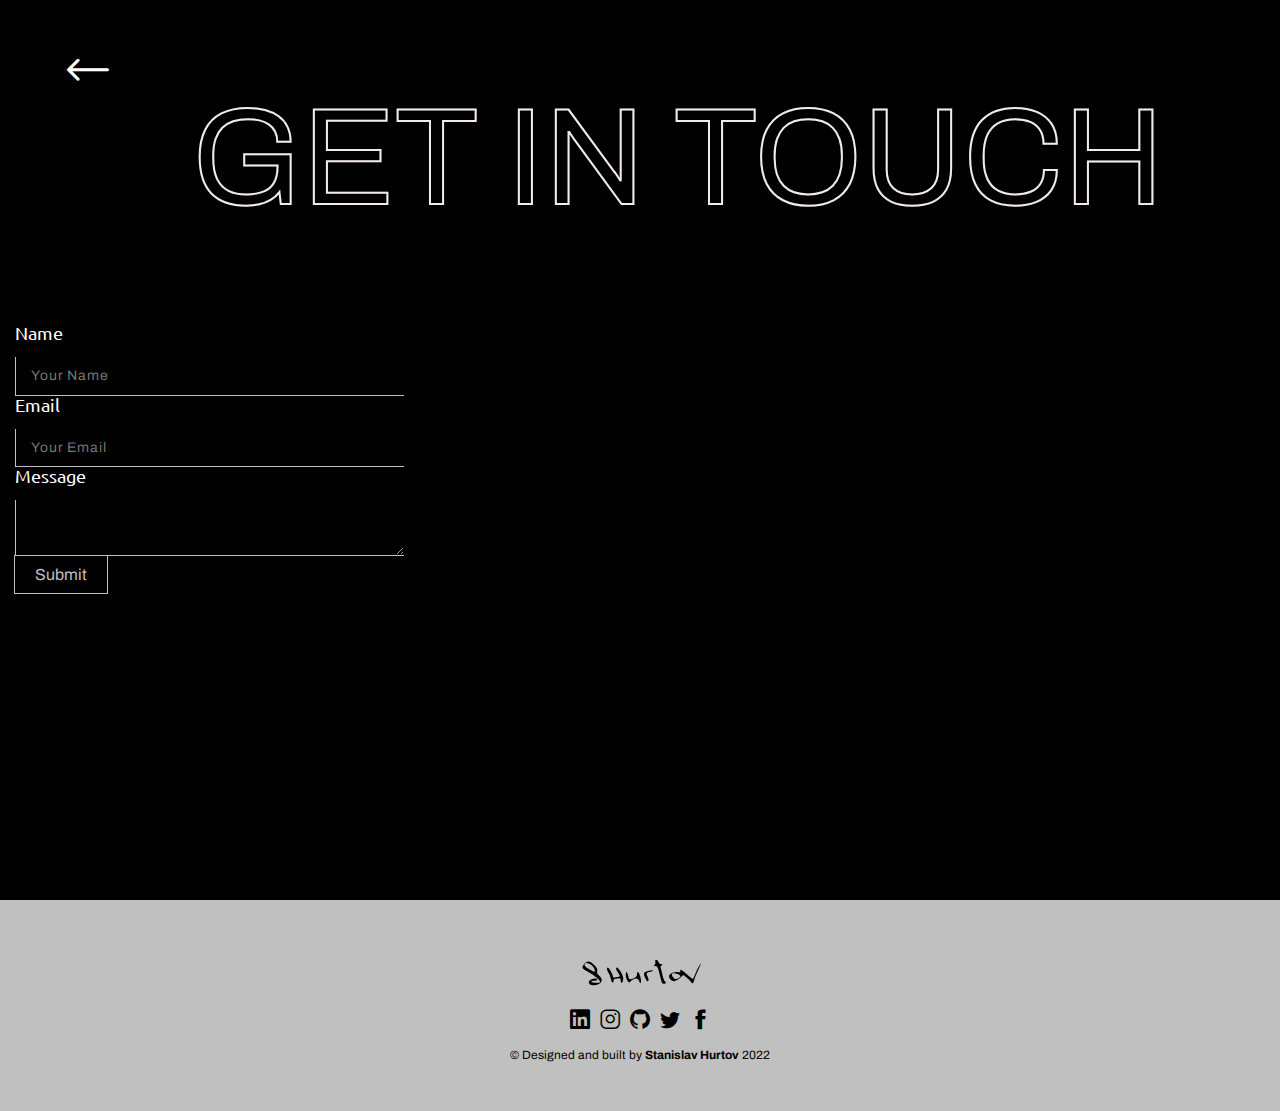
==== commit 036e102f: "uploadfghg" ====
--- a/contact.html
+++ b/contact.html
@@ -6,7 +6,7 @@
 	<meta charset="UTF-8">
 	<meta name="format-detection" content="telephone=no">
 	<!-- <style>body{opacity: 0;}</style> -->
-	<link rel="stylesheet" href="css/style.min.css?_v=20220717143229">
+	<link rel="stylesheet" href="css/style.min.css?_v=20220717161909">
 	<link rel="shortcut icon" href="favicon.ico">
 	<!-- <meta name="robots" content="noindex, nofollow"> -->
 	<meta name="viewport" content="width=device-width, initial-scale=1.0">
@@ -15,27 +15,28 @@
 <body>
 	<div class="wrapper">
 		<main class="mainpage">
-			<section class="mainpage__contact contact">
+			<section data-fullscreen class="mainpage__contact contact">
 				<a href="index.html#" class="contact__back _icon-arrows"></a>
-				<div data-da=".contact__image-ibg, 768" class="contact__content">
-					<form id="forms" action="#" method="GET" enctype="multipart/form-data" class="contact__form form">
-						<h2 class="contact__title">Get In Touch</h2>
-						<div class="form__item">
-							<label for="formName" class="form__label">Name</label>
-							<input id="formName" data-required="name" autocomplete="off" type="text" name="form[text]" data-error="Ошибка" placeholder="Name" class="form__input">
-						</div>
-						<div class="form__item">
-							<label for="formEmail" class="form__label">Email</label>
-							<input id="formEmail" data-required="email" autocomplete="off" type="text" name="form[email]" data-error="Ошибка" placeholder="Email" class="form__input">
-						</div>
-						<div class="form__item">
-							<label for="formMessage" class="form__label">Message</label>
-							<textarea id="formMessage" name="message" class="form__input"></textarea>
-						</div>
-						<button type="submit" class="form__button">Submit</button>
-					</form>
+				<div class="contact__container">
+					<div class="form">
+						<form id="form" action="#" class="form_-body">
+							<h2 class="contact__title">Get In Touch</h2>
+							<div class="form__item">
+								<label for="formName" class="form__label">Name</label>
+								<input id="formName" data-required autocomplete="off" type="text" name="form[text]" data-error="Ошибка" placeholder="Your Name" class="form__input _req">
+							</div>
+							<div class="form__item">
+								<label for="formEmail" class="form__label">Email</label>
+								<input id="formEmail" autocomplete="off" type="text" name="form[email]" data-error="Ошибка" placeholder="Your Email" class="form__input _req">
+							</div>
+							<div class="form__item">
+								<label for="formMessage" class="form__label">Message</label>
+								<textarea id="formMessage" name="message" class="form__input"></textarea>
+							</div>
+							<button type="submit" class="form__button">Submit</button>
+						</form>
+					</div>
 				</div>
-				<div class="contact__image-ibg"><picture><source data-srcset="img/Contact/image.webp" type="image/webp"><img data-src="img/Contact/image.jpg" alt="image"></picture></div>
 			</section>
 		</main>
 		<footer class="footer">
@@ -68,7 +69,7 @@
 </div>
  -->
 
-	<script src="js/app.min.js?_v=20220717143229"></script>
+	<script src="js/app.min.js?_v=20220717161909"></script>
 </body>
 
 </html>--- a/css/style.min.css
+++ b/css/style.min.css
@@ -1 +1 @@
-@charset "UTF-8";@import url(https://fonts.googleapis.com/css?family=Archivo:100,200,300,regular,500,600,700,800,900&display=swap);@import url(https://fonts.googleapis.com/css?family=Ubuntu:300,300italic,regular,italic,500,500italic,700,700italic&display=swap);@import url(https://fonts.googleapis.com/css?family=Fjalla+One:regular&display=swap);@font-face{font-family:icons;font-display:swap;src:url(../fonts/icons.woff2) format("woff2"),url(../fonts/icons.woff) format("woff");font-weight:400;font-style:normal}[class*=_icon-]:before{font-family:icons;font-style:normal;font-weight:400;font-variant:normal;text-transform:none;line-height:1;-webkit-font-smoothing:antialiased;-moz-osx-font-smoothing:grayscale}[class*=_icon-]:before{display:block}._icon-arrows:before{content:"\e901"}._icon-arrows1:before{content:"\e902"}._icon-arrows2:before{content:"\e903"}._icon-arrows3:before{content:"\e904"}._icon-facebook:before{content:"\e905"}._icon-github:before{content:"\e906"}._icon-instagram:before{content:"\e907"}._icon-linkedin:before{content:"\e908"}._icon-logo1:before{content:"\e909"}._icon-phone:before{content:"\e90a";color:#969696}._icon-twitter:before{content:"\e90b"}._icon-logo:before{content:"\e900"}*{padding:0;margin:0;border:0}*,:after,:before{-webkit-box-sizing:border-box;box-sizing:border-box}body,html{height:100%;min-width:320px}body{color:#000;line-height:1;font-family:Archivo;font-size:1rem;-ms-text-size-adjust:100%;-moz-text-size-adjust:100%;-webkit-text-size-adjust:100%;-webkit-font-smoothing:antialiased;-moz-osx-font-smoothing:grayscale}button,input,textarea{font-family:Archivo;font-size:inherit}button{cursor:pointer;color:inherit;background-color:inherit}a{color:inherit}a:link,a:visited{text-decoration:none}a:hover{text-decoration:none}ul li{list-style:none}img{vertical-align:top}h1,h2,h3,h4,h5,h6{font-weight:inherit;font-size:inherit}body{background-color:#000}.lock body{overflow:hidden;-ms-touch-action:none;touch-action:none}.wrapper{min-height:100%;display:-webkit-box;display:-ms-flexbox;display:flex;-webkit-box-orient:vertical;-webkit-box-direction:normal;-ms-flex-direction:column;flex-direction:column;overflow:hidden}.wrapper>main{-webkit-box-flex:1;-ms-flex:1 1 auto;flex:1 1 auto}.wrapper>*{min-width:0}[class*=__container]{max-width:85rem;-webkit-box-sizing:content-box;box-sizing:content-box;margin:0 auto;padding:0 .9375rem}[class*=__container_wide]{max-width:105rem}.button{display:-webkit-inline-box;display:-ms-inline-flexbox;display:inline-flex;padding:0 0}.button._fw{width:100%}input[type=email],input[type=tel],input[type=text],textarea{-webkit-appearance:none;-moz-appearance:none;appearance:none}.input{border-radius:0!important;width:100%;display:block;padding:0 20px;border:1px solid #eee}textarea.input{resize:none;padding:0 0}body::after{content:"";background-color:rgba(0,0,0,.5);position:fixed;width:100%;height:100%;top:0;left:0;opacity:0;-webkit-transition:opacity .8s ease 0s;-o-transition:opacity .8s ease 0s;transition:opacity .8s ease 0s;pointer-events:none;z-index:149}.popup-show body::after{opacity:1}.popup{position:fixed;top:0;left:0;bottom:0;right:0;padding:30px 10px;-webkit-transition:visibility .8s ease 0s;-o-transition:visibility .8s ease 0s;transition:visibility .8s ease 0s;visibility:hidden;pointer-events:none}.popup_show{z-index:150;visibility:visible;overflow:auto;pointer-events:auto}.popup_show .popup__content{visibility:visible;-webkit-transform:scale(1);-ms-transform:scale(1);transform:scale(1)}.popup__wrapper{display:-webkit-box;display:-ms-flexbox;display:flex;-webkit-box-orient:vertical;-webkit-box-direction:normal;-ms-flex-direction:column;flex-direction:column;-webkit-box-align:center;-ms-flex-align:center;align-items:center;min-height:100%;-webkit-box-flex:1;-ms-flex:1 1 auto;flex:1 1 auto;width:100%;display:flex;-webkit-box-pack:center;-ms-flex-pack:center;justify-content:center;align-items:center}.popup__content{visibility:hidden;-webkit-transform:scale(0);-ms-transform:scale(0);transform:scale(0);-webkit-transition:-webkit-transform .3s ease 0s;transition:-webkit-transform .3s ease 0s;-o-transition:transform .3s ease 0s;transition:transform .3s ease 0s;transition:transform .3s ease 0s,-webkit-transform .3s ease 0s;background-color:#eee;padding:20px;width:100%;max-width:900px;border-radius:20px}.lock .popup__content{visibility:visible}[data-fullscreen]{min-height:100vh}.touch [data-fullscreen]{min-height:calc(var(--vh,1vh) * 100)}[class*=-ibg]{position:relative}[class*=-ibg] img{position:absolute;width:100%;height:100%;top:0;left:0;-o-object-fit:cover;object-fit:cover}[class*=-ibg_contain] img{-o-object-fit:contain;object-fit:contain}.mainpage{-webkit-overflow-scrolling:touch}.home__btn{position:absolute;bottom:12%;left:50%;width:20px;height:30px;margin-left:-15px;border:2px solid #fff;border-radius:50px;-webkit-box-sizing:border-box;box-sizing:border-box}.home__btn::before{position:absolute;top:10px;left:50%;content:"";width:6px;height:6px;margin-left:-3px;background-color:#fff;border-radius:100%;-webkit-animation:sdb10 5s infinite;animation:sdb10 3s infinite;-webkit-box-sizing:border-box;box-sizing:border-box}@-webkit-keyframes sdb10{0%{-webkit-transform:translate(0,-5px);transform:translate(0,-5px);opacity:0}40%{opacity:1}80%{-webkit-transform:translate(0,8px);transform:translate(0,8px);opacity:0}100%{opacity:0}}@keyframes sdb10{0%{-webkit-transform:translate(0,-5px);transform:translate(0,-5px);opacity:0}40%{opacity:1}80%{-webkit-transform:translate(0,8px);transform:translate(0,8px);opacity:0}100%{opacity:0}}.noselect{display:none;position:fixed;right:5%;bottom:5%;z-index:3;cursor:pointer;-webkit-box-shadow:0 1px 5px rgba(0,0,0,.6);box-shadow:0 1px 5px rgba(0,0,0,.6);background-color:transparent;border:none;border-radius:8px;-webkit-transition:.2s;-o-transition:.2s;transition:.2s;border:1px solid #312d2d}@supports (width:clamp(1.875rem ,1.6880841121rem + 0.9345794393vw ,2.5rem)){.noselect{width:clamp(1.875rem ,1.6880841121rem + .9345794393vw ,2.5rem)}}@supports not (width:clamp(1.875rem ,1.6880841121rem + 0.9345794393vw ,2.5rem)){.noselect{width:calc(1.875rem + .625 * (100vw - 20rem)/ 66.875)}}@supports (height:clamp(1.875rem ,1.6880841121rem + 0.9345794393vw ,2.5rem)){.noselect{height:clamp(1.875rem ,1.6880841121rem + .9345794393vw ,2.5rem)}}@supports not (height:clamp(1.875rem ,1.6880841121rem + 0.9345794393vw ,2.5rem)){.noselect{height:calc(1.875rem + .625 * (100vw - 20rem)/ 66.875)}}.noselect svg{position:absolute;top:50%;left:50%;fill:#42c2ff;position:absolute;-webkit-transform:translateX(-50%) translateY(-50%);-ms-transform:translateX(-50%) translateY(-50%);transform:translateX(-50%) translateY(-50%);-webkit-animation:bounce 2s infinite linear;animation:bounce 2s infinite linear}@supports (width:clamp(0.625rem ,0.5315420561rem + 0.4672897196vw ,0.9375rem)){.noselect svg{width:clamp(.625rem ,.5315420561rem + .4672897196vw ,.9375rem)}}@supports not (width:clamp(0.625rem ,0.5315420561rem + 0.4672897196vw ,0.9375rem)){.noselect svg{width:calc(.625rem + .3125 * (100vw - 20rem)/ 66.875)}}@supports (height:clamp(0.625rem ,0.5315420561rem + 0.4672897196vw ,0.9375rem)){.noselect svg{height:clamp(.625rem ,.5315420561rem + .4672897196vw ,.9375rem)}}@supports not (height:clamp(0.625rem ,0.5315420561rem + 0.4672897196vw ,0.9375rem)){.noselect svg{height:calc(.625rem + .3125 * (100vw - 20rem)/ 66.875)}}.noselect:hover{-webkit-box-shadow:0 1px 5px rgba(0,0,0,.2);box-shadow:0 1px 5px rgba(0,0,0,.2);background-color:#312d2d;opacity:.7}.noselect:hover svg{-webkit-animation:bounce 2s infinite linear;animation:bounce 2s infinite linear}@-webkit-keyframes bounce{0%{-webkit-transform:translateX(-50%) translateY(-50%);transform:translateX(-50%) translateY(-50%)}25%{-webkit-transform:translateX(-50%) translateY(-75%);transform:translateX(-50%) translateY(-75%)}50%{-webkit-transform:translateX(-50%) translateY(-50%);transform:translateX(-50%) translateY(-50%)}75%{-webkit-transform:translateX(-50%) translateY(-25%);transform:translateX(-50%) translateY(-25%)}100%{-webkit-transform:translateX(-50%) translateY(-50%);transform:translateX(-50%) translateY(-50%)}}@keyframes bounce{0%{-webkit-transform:translateX(-50%) translateY(-50%);transform:translateX(-50%) translateY(-50%)}25%{-webkit-transform:translateX(-50%) translateY(-75%);transform:translateX(-50%) translateY(-75%)}50%{-webkit-transform:translateX(-50%) translateY(-50%);transform:translateX(-50%) translateY(-50%)}75%{-webkit-transform:translateX(-50%) translateY(-25%);transform:translateX(-50%) translateY(-25%)}100%{-webkit-transform:translateX(-50%) translateY(-50%);transform:translateX(-50%) translateY(-50%)}}.noselect:focus{outline:0}.mainpage__home .noselect{opacity:0;visibility:hidden;display:none}.noselect-show{display:block}.title{font-weight:700;color:#fff;text-transform:capitalize;display:-webkit-box;display:-ms-flexbox;display:flex;-webkit-box-orient:vertical;-webkit-box-direction:normal;-ms-flex-direction:column;flex-direction:column;-webkit-box-align:center;-ms-flex-align:center;align-items:center}@supports (font-size:clamp(1.875rem ,1.3142523364rem + 2.8037383178vw ,3.75rem)){.title{font-size:clamp(1.875rem ,1.3142523364rem + 2.8037383178vw ,3.75rem)}}@supports not (font-size:clamp(1.875rem ,1.3142523364rem + 2.8037383178vw ,3.75rem)){.title{font-size:calc(1.875rem + 1.875 * (100vw - 20rem)/ 66.875)}}.title::after{content:"";display:block;background-color:#6f6868;width:40px;max-width:100%;height:3px;-ms-flex-item-align:center;-ms-grid-row-align:center;align-self:center;margin-top:1.25rem}@-webkit-keyframes bounceY{0%{-webkit-transform:translateY(0) translateX(0);transform:translateY(0) translateX(0)}25%{-webkit-transform:translateY(0) translateX(-50%);transform:translateY(0) translateX(-50%)}50%{-webkit-transform:translateY(0) translateX(0);transform:translateY(0) translateX(0)}75%{-webkit-transform:translateY(0) translateX(-50%);transform:translateY(0) translateX(-50%)}100%{-webkit-transform:translateY(0) translateY(0);transform:translateY(0) translateY(0)}}@keyframes bounceY{0%{-webkit-transform:translateY(0) translateX(0);transform:translateY(0) translateX(0)}25%{-webkit-transform:translateY(0) translateX(-50%);transform:translateY(0) translateX(-50%)}50%{-webkit-transform:translateY(0) translateX(0);transform:translateY(0) translateX(0)}75%{-webkit-transform:translateY(0) translateX(-50%);transform:translateY(0) translateX(-50%)}100%{-webkit-transform:translateY(0) translateY(0);transform:translateY(0) translateY(0)}}@-webkit-keyframes bounceYright{0%{-webkit-transform:translateY(0) translateX(0);transform:translateY(0) translateX(0)}25%{-webkit-transform:translateY(0) translateX(50%);transform:translateY(0) translateX(50%)}50%{-webkit-transform:translateY(0) translateX(0);transform:translateY(0) translateX(0)}75%{-webkit-transform:translateY(0) translateX(50%);transform:translateY(0) translateX(50%)}100%{-webkit-transform:translateY(0) translateY(0);transform:translateY(0) translateY(0)}}@keyframes bounceYright{0%{-webkit-transform:translateY(0) translateX(0);transform:translateY(0) translateX(0)}25%{-webkit-transform:translateY(0) translateX(50%);transform:translateY(0) translateX(50%)}50%{-webkit-transform:translateY(0) translateX(0);transform:translateY(0) translateX(0)}75%{-webkit-transform:translateY(0) translateX(50%);transform:translateY(0) translateX(50%)}100%{-webkit-transform:translateY(0) translateY(0);transform:translateY(0) translateY(0)}}@-webkit-keyframes bo{0%{-webkit-transform:perspective(800px) rotateY(25deg) scale(.7) rotateX(10deg);transform:perspective(800px) rotateY(25deg) scale(.7) rotateX(10deg)}25%{-webkit-transform:perspective(800px) rotateY(-15deg) translateY(-50px) rotateX(10deg) scale(.8);transform:perspective(800px) rotateY(-15deg) translateY(-50px) rotateX(10deg) scale(.8)}50%{-webkit-transform:perspective(800px) rotateY(25deg) scale(.7) rotateX(10deg);transform:perspective(800px) rotateY(25deg) scale(.7) rotateX(10deg)}75%{-webkit-transform:perspective(800px) rotateY(-15deg) translateY(-50px) rotateX(10deg) scale(.8);transform:perspective(800px) rotateY(-15deg) translateY(-50px) rotateX(10deg) scale(.8)}100%{-webkit-transform:perspective(800px) rotateY(25deg) scale(.7) rotateX(10deg);transform:perspective(800px) rotateY(25deg) scale(.7) rotateX(10deg)}}@keyframes bo{0%{-webkit-transform:perspective(800px) rotateY(25deg) scale(.7) rotateX(10deg);transform:perspective(800px) rotateY(25deg) scale(.7) rotateX(10deg)}25%{-webkit-transform:perspective(800px) rotateY(-15deg) translateY(-50px) rotateX(10deg) scale(.8);transform:perspective(800px) rotateY(-15deg) translateY(-50px) rotateX(10deg) scale(.8)}50%{-webkit-transform:perspective(800px) rotateY(25deg) scale(.7) rotateX(10deg);transform:perspective(800px) rotateY(25deg) scale(.7) rotateX(10deg)}75%{-webkit-transform:perspective(800px) rotateY(-15deg) translateY(-50px) rotateX(10deg) scale(.8);transform:perspective(800px) rotateY(-15deg) translateY(-50px) rotateX(10deg) scale(.8)}100%{-webkit-transform:perspective(800px) rotateY(25deg) scale(.7) rotateX(10deg);transform:perspective(800px) rotateY(25deg) scale(.7) rotateX(10deg)}}.header{padding:.3125rem 0;position:absolute;width:100%;top:0;left:0;z-index:100}.header._header-scroll{position:fixed;top:-200%;background-color:rgba(66,68,70,.1)}.header._header-show{-webkit-transition:top .3s ease 0s;-o-transition:top .3s ease 0s;transition:top .3s ease 0s;top:0}.header__container{display:-webkit-box;display:-ms-flexbox;display:flex;-webkit-box-align:center;-ms-flex-align:center;align-items:center;min-height:3.75rem;position:relative}.header__logo{color:#fff;-webkit-box-flex:1;-ms-flex:1 1 auto;flex:1 1 auto;z-index:5}@supports (font-size:clamp(2.5rem ,2.3130841121rem + 0.9345794393vw ,3.125rem)){.header__logo::before{font-size:clamp(2.5rem ,2.3130841121rem + .9345794393vw ,3.125rem)}}@supports not (font-size:clamp(2.5rem ,2.3130841121rem + 0.9345794393vw ,3.125rem)){.header__logo::before{font-size:calc(2.5rem + .625 * (100vw - 20rem)/ 66.875)}}.menu{z-index:3}.menu__body{position:fixed;overflow:auto;width:100%;height:100%;top:0;left:-100%;-webkit-transition:left .5s ease 0s;-o-transition:left .5s ease 0s;transition:left .5s ease 0s;background-color:#000;padding:10rem 1.25rem 1.875rem 1.25rem}.menu__body::before{content:"";position:fixed;width:100%;top:-100%;left:0;-webkit-transition:left .3s ease 0s;-o-transition:left .3s ease 0s;transition:left .3s ease 0s;background:-webkit-gradient(linear,left top,left bottom,color-stop(80%,#000),to(rgba(0,0,0,0)));background:-o-linear-gradient(top,#000 80%,rgba(0,0,0,0) 100%);background:linear-gradient(to bottom,#000 80%,rgba(0,0,0,0) 100%);height:3.75rem}.menu-open .menu__body{left:0}.menu-open .menu__body::before{top:0}.menu__list{display:-webkit-box;display:-ms-flexbox;display:flex;-ms-flex-wrap:wrap;flex-wrap:wrap;-webkit-box-orient:vertical;-webkit-box-direction:normal;-ms-flex-direction:column;flex-direction:column;-webkit-box-align:center;-ms-flex-align:center;align-items:center;row-gap:2.5rem}.menu__item{color:#969696;-webkit-transition:all .3s ease 0s;-o-transition:all .3s ease 0s;transition:all .3s ease 0s}.menu__link{font-weight:500;line-height:1.2857142857;text-transform:uppercase;padding:.9375rem 0}@supports (font-size:clamp(2.5rem ,2.1261682243rem + 1.8691588785vw ,3.75rem)){.menu__link{font-size:clamp(2.5rem ,2.1261682243rem + 1.8691588785vw ,3.75rem)}}@supports not (font-size:clamp(2.5rem ,2.1261682243rem + 1.8691588785vw ,3.75rem)){.menu__link{font-size:calc(2.5rem + 1.25 * (100vw - 20rem)/ 66.875)}}.social-menu{display:-webkit-box;display:-ms-flexbox;display:flex;-webkit-box-align:center;-ms-flex-align:center;align-items:center;-webkit-box-pack:center;-ms-flex-pack:center;justify-content:center;margin-top:3.75rem;gap:1.25rem}.social-menu__item a{color:#969696;-webkit-transition:color .7s ease 0s;-o-transition:color .7s ease 0s;transition:color .7s ease 0s}@supports (font-size:clamp(1.875rem ,1.6880841121rem + 0.9345794393vw ,2.5rem)){.social-menu__link::before{font-size:clamp(1.875rem ,1.6880841121rem + .9345794393vw ,2.5rem)}}@supports not (font-size:clamp(1.875rem ,1.6880841121rem + 0.9345794393vw ,2.5rem)){.social-menu__link::before{font-size:calc(1.875rem + .625 * (100vw - 20rem)/ 66.875)}}.icon-menu{display:block;position:relative;-webkit-box-flex:0;-ms-flex:0 0 1.875rem;flex:0 0 1.875rem;height:1.625rem;cursor:pointer;z-index:5}.icon-menu span,.icon-menu::after,.icon-menu::before{content:"";-webkit-transition:all .3s ease 0s;-o-transition:all .3s ease 0s;transition:all .3s ease 0s;right:0;position:absolute;width:100%;height:.125rem;background-color:#fff}.icon-menu::before{top:0}.icon-menu::after{bottom:0}.icon-menu span{top:calc(50% - .0625rem);width:1.25rem}.menu-open .icon-menu{-webkit-transition:all .3s ease 0s;-o-transition:all .3s ease 0s;transition:all .3s ease 0s}.menu-open .icon-menu span{width:0}.menu-open .icon-menu::before{top:calc(50% - .0625rem);-webkit-transform:rotate(-45deg);-ms-transform:rotate(-45deg);transform:rotate(-45deg)}.menu-open .icon-menu::after{bottom:calc(50% - .0625rem);-webkit-transform:rotate(45deg);-ms-transform:rotate(45deg);transform:rotate(45deg)}.footer{background-color:silver;padding-top:3.125rem;padding-bottom:3.125rem}.footer__container{display:-webkit-box;display:-ms-flexbox;display:flex;-webkit-box-orient:vertical;-webkit-box-direction:normal;-ms-flex-direction:column;flex-direction:column;-webkit-box-align:center;-ms-flex-align:center;align-items:center;gap:1.25rem}.footer__body{display:-webkit-box;display:-ms-flexbox;display:flex;-webkit-box-orient:vertical;-webkit-box-direction:normal;-ms-flex-direction:column;flex-direction:column;-webkit-box-align:center;-ms-flex-align:center;align-items:center;-webkit-box-pack:center;-ms-flex-pack:center;justify-content:center;gap:.625rem}@supports ((-moz-column-gap:clamp(0.625rem ,0.4380841121rem + 0.9345794393vw ,1.25rem)) or (column-gap:clamp(0.625rem ,0.4380841121rem + 0.9345794393vw ,1.25rem))){.footer__body{-webkit-column-gap:clamp(.625rem ,.4380841121rem + .9345794393vw ,1.25rem);-moz-column-gap:clamp(.625rem ,.4380841121rem + .9345794393vw ,1.25rem);column-gap:clamp(.625rem ,.4380841121rem + .9345794393vw ,1.25rem)}}@supports not ((-moz-column-gap:clamp(0.625rem ,0.4380841121rem + 0.9345794393vw ,1.25rem)) or (column-gap:clamp(0.625rem ,0.4380841121rem + 0.9345794393vw ,1.25rem))){.footer__body{-webkit-column-gap:calc(.625rem + .625 * (100vw - 20rem)/ 66.875);-moz-column-gap:calc(.625rem + .625 * (100vw - 20rem)/ 66.875);column-gap:calc(.625rem + .625 * (100vw - 20rem)/ 66.875)}}.footer__logo{color:#000}@supports (font-size:clamp(2.5rem ,2.3130841121rem + 0.9345794393vw ,3.125rem)){.footer__logo{font-size:clamp(2.5rem ,2.3130841121rem + .9345794393vw ,3.125rem)}}@supports not (font-size:clamp(2.5rem ,2.3130841121rem + 0.9345794393vw ,3.125rem)){.footer__logo{font-size:calc(2.5rem + .625 * (100vw - 20rem)/ 66.875)}}.footer__phone{-webkit-transition:all .3s ease 0s;-o-transition:all .3s ease 0s;transition:all .3s ease 0s;display:-webkit-box;display:-ms-flexbox;display:flex;-webkit-box-align:center;-ms-flex-align:center;align-items:center}@supports (font-size:clamp(0.75rem ,0.6752336449rem + 0.3738317757vw ,1rem)){.footer__phone{font-size:clamp(.75rem ,.6752336449rem + .3738317757vw ,1rem)}}@supports not (font-size:clamp(0.75rem ,0.6752336449rem + 0.3738317757vw ,1rem)){.footer__phone{font-size:calc(.75rem + .25 * (100vw - 20rem)/ 66.875)}}.footer__phone::before{font-size:1rem;color:#000;margin-right:.3125rem}.footer__list{display:-webkit-box;display:-ms-flexbox;display:flex;-webkit-column-gap:.625rem;-moz-column-gap:.625rem;column-gap:.625rem;font-size:1.125rem}.footer__item{font-size:1.25rem}.footer__text{font-size:.75rem}.footer__text span{font-weight:700}.home__container{padding-top:5rem;position:relative;z-index:2;display:-webkit-box;display:-ms-flexbox;display:flex;-webkit-box-orient:vertical;-webkit-box-direction:normal;-ms-flex-direction:column;flex-direction:column;gap:1.875rem;-webkit-box-pack:center;-ms-flex-pack:center;justify-content:center;height:100vh}.home__body{display:-webkit-box;display:-ms-flexbox;display:flex;-webkit-box-orient:vertical;-webkit-box-direction:normal;-ms-flex-direction:column;flex-direction:column;-webkit-column-gap:1.875rem;-moz-column-gap:1.875rem;column-gap:1.875rem;-webkit-transform:translateY(35%);-ms-transform:translateY(35%);transform:translateY(35%)}.home__text{line-height:130%;font-weight:900;color:#fff;text-transform:uppercase}@supports (font-size:clamp(1.875rem ,0.7535046729rem + 5.6074766355vw ,5.625rem)){.home__text{font-size:clamp(1.875rem ,.7535046729rem + 5.6074766355vw ,5.625rem)}}@supports not (font-size:clamp(1.875rem ,0.7535046729rem + 5.6074766355vw ,5.625rem)){.home__text{font-size:calc(1.875rem + 3.75 * (100vw - 20rem)/ 66.875)}}.home__text_fonts-size{text-transform:none}@supports (font-size:clamp(1.875rem ,1.6880841121rem + 0.9345794393vw ,2.5rem)){.home__text_fonts-size{font-size:clamp(1.875rem ,1.6880841121rem + .9345794393vw ,2.5rem)}}@supports not (font-size:clamp(1.875rem ,1.6880841121rem + 0.9345794393vw ,2.5rem)){.home__text_fonts-size{font-size:calc(1.875rem + .625 * (100vw - 20rem)/ 66.875)}}.home__text_nowrap{white-space:nowrap;text-transform:capitalize}@supports (font-size:clamp(1.25rem ,0.8761682243rem + 1.8691588785vw ,2.5rem)){.home__text_nowrap{font-size:clamp(1.25rem ,.8761682243rem + 1.8691588785vw ,2.5rem)}}@supports not (font-size:clamp(1.25rem ,0.8761682243rem + 1.8691588785vw ,2.5rem)){.home__text_nowrap{font-size:calc(1.25rem + 1.25 * (100vw - 20rem)/ 66.875)}}.home__text_origin span{color:#000;background-color:#42c2ff}.home__images{position:absolute;width:120%;height:120%;top:-10%;left:-20%;z-index:1;overflow:hidden}.images-parallax__item{position:absolute;width:100%;height:100%;top:0;left:10%}.no-webp .images-parallax__clouds{background:url(../img/Home/clouds.jpg) top/cover no-repeat}.images-parallax__clouds{top:0}.no-webp .images-parallax__mountains{background:url(../img/Home/mountains.png) top/cover no-repeat}.images-parallax__mountains{top:0;z-index:2}.no-webp .images-parallax__human{background:url(../img/Home/human.png) top/cover no-repeat}.images-parallax__human{top:15%;z-index:3}.images-parallax__clouds,.images-parallax__human,.images-parallax__mountains{position:absolute;width:100%;height:100%;left:0}.about{position:relative;background-color:#000;z-index:2}@supports (padding-top:clamp(6.25rem ,2.8855140187rem + 16.8224299065vw ,17.5rem)){.about{padding-top:clamp(6.25rem ,2.8855140187rem + 16.8224299065vw ,17.5rem)}}@supports not (padding-top:clamp(6.25rem ,2.8855140187rem + 16.8224299065vw ,17.5rem)){.about{padding-top:calc(6.25rem + 11.25 * (100vw - 20rem)/ 66.875)}}@supports (padding-bottom:clamp(3.75rem ,-0.3621495327rem + 20.5607476636vw ,17.5rem)){.about{padding-bottom:clamp(3.75rem ,-.3621495327rem + 20.5607476636vw ,17.5rem)}}@supports not (padding-bottom:clamp(3.75rem ,-0.3621495327rem + 20.5607476636vw ,17.5rem)){.about{padding-bottom:calc(3.75rem + 13.75 * (100vw - 20rem)/ 66.875)}}.about::before{pointer-events:none;content:"";position:absolute;top:0;left:0;width:100%;height:300px;-webkit-transform:translate(0,-100%);-ms-transform:translate(0,-100%);transform:translate(0,-100%);background:-webkit-gradient(linear,left top,left bottom,color-stop(5%,rgba(11,29,38,0)),to(#000));background:-o-linear-gradient(top,rgba(11,29,38,0) 5%,#000 100%);background:linear-gradient(180deg,rgba(11,29,38,0) 5%,#000 100%)}.about__title{position:absolute;top:0;right:0;color:#fff;text-transform:uppercase;-webkit-text-stroke:2px #f3ebeb;color:transparent}@supports (font-size:clamp(4.375rem ,-1.7932242991rem + 30.8411214953vw ,25rem)){.about__title{font-size:clamp(4.375rem ,-1.7932242991rem + 30.8411214953vw ,25rem)}}@supports not (font-size:clamp(4.375rem ,-1.7932242991rem + 30.8411214953vw ,25rem)){.about__title{font-size:calc(4.375rem + 20.625 * (100vw - 20rem)/ 66.875)}}.about__content{display:-webkit-box;display:-ms-flexbox;display:flex;-webkit-box-align:center;-ms-flex-align:center;align-items:center;gap:2.5rem;-ms-flex-wrap:nowrap;flex-wrap:nowrap;text-align:left;position:relative}.about__image-ibg{-webkit-box-flex:0;-ms-flex:0 1 60%;flex:0 1 60%;padding-bottom:45%;overflow:hidden}.about__image-ibg img{-webkit-transition:all 3s ease 0s;-o-transition:all 3s ease 0s;transition:all 3s ease 0s}.about__body{font-family:"Fjalla One";font-weight:400;-webkit-box-flex:0;-ms-flex:0 1 50%;flex:0 1 50%;color:#000;display:-webkit-box;display:-ms-flexbox;display:flex;-webkit-box-orient:vertical;-webkit-box-direction:normal;-ms-flex-direction:column;flex-direction:column;position:absolute;top:50%;left:50%;-webkit-transform:translateY(-50%);-ms-transform:translateY(-50%);transform:translateY(-50%)}@supports (row-gap:clamp(0.625rem ,0.2511682243rem + 1.8691588785vw ,1.875rem)){.about__body{row-gap:clamp(.625rem ,.2511682243rem + 1.8691588785vw ,1.875rem)}}@supports not (row-gap:clamp(0.625rem ,0.2511682243rem + 1.8691588785vw ,1.875rem)){.about__body{row-gap:calc(.625rem + 1.25 * (100vw - 20rem)/ 66.875)}}.about__body span{background-color:#edfe02}.about__body p{line-height:1.3;z-index:3;background-color:silver}@supports (font-size:clamp(0.875rem ,-0.375rem + 2vw ,1.25rem)){.about__body p{font-size:clamp(.875rem ,-.375rem + 2vw ,1.25rem)}}@supports not (font-size:clamp(0.875rem ,-0.375rem + 2vw ,1.25rem)){.about__body p{font-size:calc(.875rem + .375 * (100vw - 62.5rem)/ 18.75)}}.no-webp .case{background:url(../img/Case/img1.jpg) center/cover no-repeat fixed,#000}.case{position:relative}@supports (padding-top:clamp(6.25rem ,0.6425233645rem + 28.0373831776vw ,25rem)){.case{padding-top:clamp(6.25rem ,.6425233645rem + 28.0373831776vw ,25rem)}}@supports not (padding-top:clamp(6.25rem ,0.6425233645rem + 28.0373831776vw ,25rem)){.case{padding-top:calc(6.25rem + 18.75 * (100vw - 20rem)/ 66.875)}}@supports (padding-bottom:clamp(1.875rem ,0.566588785rem + 6.5420560748vw ,6.25rem)){.case{padding-bottom:clamp(1.875rem ,.566588785rem + 6.5420560748vw ,6.25rem)}}@supports not (padding-bottom:clamp(1.875rem ,0.566588785rem + 6.5420560748vw ,6.25rem)){.case{padding-bottom:calc(1.875rem + 4.375 * (100vw - 20rem)/ 66.875)}}.case__title{position:absolute;top:0;left:0;color:#fff;text-transform:uppercase;-webkit-text-stroke:2px #f3ebeb;color:transparent}@supports (font-size:clamp(4.375rem ,-1.7932242991rem + 30.8411214953vw ,25rem)){.case__title{font-size:clamp(4.375rem ,-1.7932242991rem + 30.8411214953vw ,25rem)}}@supports not (font-size:clamp(4.375rem ,-1.7932242991rem + 30.8411214953vw ,25rem)){.case__title{font-size:calc(4.375rem + 20.625 * (100vw - 20rem)/ 66.875)}}.case__container{display:-webkit-box;display:-ms-flexbox;display:flex;-webkit-box-orient:vertical;-webkit-box-direction:normal;-ms-flex-direction:column;flex-direction:column}@supports (gap:clamp(3.125rem ,0.3212616822rem + 14.0186915888vw ,12.5rem)){.case__container{gap:clamp(3.125rem ,.3212616822rem + 14.0186915888vw ,12.5rem)}}@supports not (gap:clamp(3.125rem ,0.3212616822rem + 14.0186915888vw ,12.5rem)){.case__container{gap:calc(3.125rem + 9.375 * (100vw - 20rem)/ 66.875)}}.content-case{display:-webkit-box;display:-ms-flexbox;display:flex;gap:1.25rem;min-height:18.75rem}.content-case__picture{-webkit-box-flex:0;-ms-flex:0 1 60%;flex:0 1 60%;padding-bottom:45%;position:relative}.content-case__image-ibg{position:absolute;top:0;left:0;width:100%;height:100%;overflow:hidden;-webkit-transition:all .8s ease 0s;-o-transition:all .8s ease 0s;transition:all .8s ease 0s}.content-case__image-ibg img{border-radius:10px}.content-case__body{-webkit-box-flex:1;-ms-flex:1 0 40%;flex:1 0 40%;display:-webkit-box;display:-ms-flexbox;display:flex;-webkit-box-orient:vertical;-webkit-box-direction:normal;-ms-flex-direction:column;flex-direction:column;row-gap:1.875rem;position:relative}.content-case__title{color:#fff;text-transform:uppercase;z-index:3}@supports (font-size:clamp(1.875rem ,-0.9287383178rem + 14.0186915888vw ,11.25rem)){.content-case__title{font-size:clamp(1.875rem ,-.9287383178rem + 14.0186915888vw ,11.25rem)}}@supports not (font-size:clamp(1.875rem ,-0.9287383178rem + 14.0186915888vw ,11.25rem)){.content-case__title{font-size:calc(1.875rem + 9.375 * (100vw - 20rem)/ 66.875)}}.content-case__sub-text{font-family:Archivo;color:#fff;text-transform:uppercase;z-index:3}@supports (font-size:clamp(0.875rem ,0.7628504673rem + 0.5607476636vw ,1.25rem)){.content-case__sub-text{font-size:clamp(.875rem ,.7628504673rem + .5607476636vw ,1.25rem)}}@supports not (font-size:clamp(0.875rem ,0.7628504673rem + 0.5607476636vw ,1.25rem)){.content-case__sub-text{font-size:calc(.875rem + .375 * (100vw - 20rem)/ 66.875)}}.contact{display:-webkit-box;display:-ms-flexbox;display:flex}.contact__back{position:absolute;top:5%;left:5%;-webkit-animation:bounceYright 10s infinite linear;animation:bounceYright 10s infinite linear;z-index:20;-webkit-transition:all .4s ease 0s;-o-transition:all .4s ease 0s;transition:all .4s ease 0s}.contact__back::before{color:#fff;-webkit-transform:rotate(-180deg);-ms-transform:rotate(-180deg);transform:rotate(-180deg)}@supports (font-size:clamp(1.875rem ,1.5011682243rem + 1.8691588785vw ,3.125rem)){.contact__back::before{font-size:clamp(1.875rem ,1.5011682243rem + 1.8691588785vw ,3.125rem)}}@supports not (font-size:clamp(1.875rem ,1.5011682243rem + 1.8691588785vw ,3.125rem)){.contact__back::before{font-size:calc(1.875rem + 1.25 * (100vw - 20rem)/ 66.875)}}.contact__content{-webkit-box-flex:1;-ms-flex:1 0 50%;flex:1 0 50%;display:-webkit-box;display:-ms-flexbox;display:flex;-webkit-box-orient:vertical;-webkit-box-direction:normal;-ms-flex-direction:column;flex-direction:column;row-gap:.625rem;-webkit-box-align:center;-ms-flex-align:center;align-items:center;-webkit-box-pack:center;-ms-flex-pack:center;justify-content:center;color:#fff;z-index:2}.contact__title{font-family:Archivo;position:absolute;top:10%;left:15%;color:#fff;text-transform:uppercase;-webkit-text-stroke:2px #f3ebeb;color:transparent;z-index:2}@supports (font-size:clamp(1.875rem ,-0.3679906542rem + 11.214953271vw ,9.375rem)){.contact__title{font-size:clamp(1.875rem ,-.3679906542rem + 11.214953271vw ,9.375rem)}}@supports not (font-size:clamp(1.875rem ,-0.3679906542rem + 11.214953271vw ,9.375rem)){.contact__title{font-size:calc(1.875rem + 7.5 * (100vw - 20rem)/ 66.875)}}.contact__link{color:#fff;text-transform:uppercase}@supports (font-size:clamp(0.875rem ,0.5759345794rem + 1.4953271028vw ,1.875rem)){.contact__link{font-size:clamp(.875rem ,.5759345794rem + 1.4953271028vw ,1.875rem)}}@supports not (font-size:clamp(0.875rem ,0.5759345794rem + 1.4953271028vw ,1.875rem)){.contact__link{font-size:calc(.875rem + 1 * (100vw - 20rem)/ 66.875)}}.contact__image-ibg{-webkit-box-flex:1;-ms-flex:1 0 50%;flex:1 0 50%;padding-bottom:50%;overflow:hidden}.contact__image-ibg img{-webkit-transition:all 3s ease 0s;-o-transition:all 3s ease 0s;transition:all 3s ease 0s}.form{font-family:Ubuntu;display:-webkit-box;display:-ms-flexbox;display:flex;-webkit-box-orient:vertical;-webkit-box-direction:normal;-ms-flex-direction:column;flex-direction:column;-webkit-box-align:start;-ms-flex-align:start;align-items:flex-start;row-gap:1.875rem;z-index:5;padding-top:9.375rem}@supports (padding-bottom:clamp(0.625rem ,-1.0572429907rem + 8.4112149533vw ,6.25rem)){.form{padding-bottom:clamp(.625rem ,-1.0572429907rem + 8.4112149533vw ,6.25rem)}}@supports not (padding-bottom:clamp(0.625rem ,-1.0572429907rem + 8.4112149533vw ,6.25rem)){.form{padding-bottom:calc(.625rem + 5.625 * (100vw - 20rem)/ 66.875)}}.form__item{display:-webkit-box;display:-ms-flexbox;display:flex;-webkit-box-orient:vertical;-webkit-box-direction:normal;-ms-flex-direction:column;flex-direction:column}@supports (width:clamp(18.125rem ,16.0689252336rem + 10.2803738318vw ,25rem)){.form__item{width:clamp(18.125rem ,16.0689252336rem + 10.2803738318vw ,25rem)}}@supports not (width:clamp(18.125rem ,16.0689252336rem + 10.2803738318vw ,25rem)){.form__item{width:calc(18.125rem + 6.875 * (100vw - 20rem)/ 66.875)}}.form__label:not(:last-child){margin-bottom:.9375rem}.form__input{font-size:1rem;line-height:1.25;letter-spacing:.125em;color:#fff;padding:.625rem .9375rem;background-color:transparent;border-left:1px solid silver;border-bottom:1px solid silver;max-width:25rem;overflow:hidden;-webkit-transition:all .5s ease 0s;-o-transition:all .5s ease 0s;transition:all .5s ease 0s}.form__button{padding:.625rem 1.25rem;background-color:#000;outline:1px solid silver;color:silver;-webkit-transition:all .3s ease 0s;-o-transition:all .3s ease 0s;transition:all .3s ease 0s}textarea.form__input{resize:vertical;font-size:rem 14;letter-spacing:normal}.form__input:focus{-webkit-box-shadow:0 0 15px #42c2ff;box-shadow:0 0 15px #42c2ff}.form__input._error{-webkit-box-shadow:0 0 15px #ff020f;box-shadow:0 0 15px #ff020f}@media (min-width:47.99875em) and (any-hover:hover){.menu__item:hover{background-color:#1f1f1f;color:#000}.content-case__image-ibg:hover{-webkit-transform:scale(1.3);-ms-transform:scale(1.3);transform:scale(1.3)}}@media (min-width:47.99875em){.home__text{-webkit-text-stroke:2px #160101;color:transparent}.about__image-ibg img{-webkit-filter:grayscale(100%) brightness(110%) contrast(.9);filter:grayscale(100%) brightness(110%) contrast(.9)}.about__body{font-weight:700}.no-webp .case{background:url(../img/Case/img11.jpg) 50vw 100%/contain no-repeat fixed,#000}.content-case__image-ibg{-webkit-filter:grayscale(100%) brightness(110%) contrast(.9);filter:grayscale(100%) brightness(110%) contrast(.9)}.content-case__image-ibg img{-webkit-animation:bo 20s infinite linear;animation:bo 20s infinite linear;border-radius:30px}.content-case__title{position:absolute;top:10%;left:-20%;font-family:Archivo}.content-case__title_right{left:5%}.content-case__sub-text{position:absolute;top:50%;left:-20%;max-width:31.25rem}.content-case__sub-text_right{left:5%}.contact__image-ibg img{-webkit-filter:grayscale(100%) brightness(110%) contrast(.9);filter:grayscale(100%) brightness(110%) contrast(.9)}}@media (max-width:47.99875em){.touch [data-fullscreen]{-webkit-transition:height .2s;-o-transition:height .2s;transition:height .2s}.about__content{-ms-flex-wrap:wrap;flex-wrap:wrap}.about__image-ibg{-webkit-box-flex:1;-ms-flex:1 1 100%;flex:1 1 100%;padding-bottom:55%}.about__body p{background-color:transparent}.about__body{-webkit-box-flex:1;-ms-flex:1 1 100%;flex:1 1 100%;position:relative;-webkit-transform:none;-ms-transform:none;transform:none;top:0;left:0;color:#fff}.case{background-position:center}.content-case__picture{-webkit-box-flex:1;-ms-flex:1 0 100%;flex:1 0 100%}.content-case__body{-webkit-box-flex:0;-ms-flex:0 0 100%;flex:0 0 100%}.content-case__body{overflow:hidden;padding:1.875rem;pointer-events:none}.content-case__sub-text{display:none}.contact__content{-webkit-box-flex:1;-ms-flex:1 1 100%;flex:1 1 100%}.contact__title{position:relative;top:0;left:0}.contact__image-ibg{-webkit-box-flex:0;-ms-flex:0 0 100%;flex:0 0 100%}.form__label{color:#fff}.form__input{color:#000;border-left:2px solid #fff;border-bottom:2px solid #fff}}@media (any-hover:hover){.social-menu__item_twitter a:hover{color:#1d9bf0}.social-menu__item_facebook a:hover{color:#1778f2}.social-menu__item_github a:hover{color:#333}.social-menu__item_instagram a:hover{color:#d62976}.social-menu__item_linkedin a:hover{color:#0a66c2}.menu-open .icon-menu:hover{-webkit-transform:rotate(180deg);-ms-transform:rotate(180deg);transform:rotate(180deg)}.footer__phone span:hover{text-decoration:underline}.home__body p:hover{-webkit-transform:scale(1.1);-ms-transform:scale(1.1);transform:scale(1.1)}.about__image-ibg img:hover{-webkit-transform:scale(1.3);-ms-transform:scale(1.3);transform:scale(1.3);-webkit-filter:none}.content-case__image-ibg:hover{-webkit-filter:none}.contact__back:hover{color:#fff;background-color:#000;border-radius:.9375rem;-webkit-box-shadow:rgba(126,126,126,.17) 0 -23px 25px 0 inset,rgba(126,126,126,.17) 0 -36px 30px 0 inset,rgba(126,126,126,.17) 0 -79px 40px 0 inset,rgba(0,0,0,.06) 0 2px 1px,rgba(0,0,0,.09) 0 4px 2px,rgba(0,0,0,.09) 0 8px 4px,rgba(0,0,0,.09) 0 16px 8px,rgba(0,0,0,.09) 0 32px 16px;box-shadow:rgba(126,126,126,.17) 0 -23px 25px 0 inset,rgba(126,126,126,.17) 0 -36px 30px 0 inset,rgba(126,126,126,.17) 0 -79px 40px 0 inset,rgba(0,0,0,.06) 0 2px 1px,rgba(0,0,0,.09) 0 4px 2px,rgba(0,0,0,.09) 0 8px 4px,rgba(0,0,0,.09) 0 16px 8px,rgba(0,0,0,.09) 0 32px 16px}.contact__image-ibg img:hover{-webkit-filter:none;filter:none;-webkit-transform:scale(1.3);-ms-transform:scale(1.3);transform:scale(1.3)}.form__input:hover{outline:1px solid silver}.form__button:hover{color:#000;background-color:silver}}@media (max-aspect-ratio:3/2){.images-parallax__human{background-position:50% top}}.webp .images-parallax__clouds{background:url(../img/Home/clouds.webp) top/cover no-repeat}.webp .images-parallax__mountains{background:url(../img/Home/mountains.webp) top/cover no-repeat}.webp .images-parallax__human{background:url(../img/Home/human.webp) top/cover no-repeat}.webp .case{background:url(../img/Case/img1.webp) center/cover no-repeat fixed,#000}@media (min-width:47.99875em){.webp .case{background:url(../img/Case/img11.webp) 50vw 100%/contain no-repeat fixed,#000}}+@charset "UTF-8";@import url(https://fonts.googleapis.com/css?family=Archivo:100,200,300,regular,500,600,700,800,900&display=swap);@import url(https://fonts.googleapis.com/css?family=Ubuntu:300,300italic,regular,italic,500,500italic,700,700italic&display=swap);@import url(https://fonts.googleapis.com/css?family=Fjalla+One:regular&display=swap);@font-face{font-family:icons;font-display:swap;src:url(../fonts/icons.woff2) format("woff2"),url(../fonts/icons.woff) format("woff");font-weight:400;font-style:normal}[class*=_icon-]:before{font-family:icons;font-style:normal;font-weight:400;font-variant:normal;text-transform:none;line-height:1;-webkit-font-smoothing:antialiased;-moz-osx-font-smoothing:grayscale}[class*=_icon-]:before{display:block}._icon-arrows:before{content:"\e901"}._icon-arrows1:before{content:"\e902"}._icon-arrows2:before{content:"\e903"}._icon-arrows3:before{content:"\e904"}._icon-facebook:before{content:"\e905"}._icon-github:before{content:"\e906"}._icon-instagram:before{content:"\e907"}._icon-linkedin:before{content:"\e908"}._icon-logo1:before{content:"\e909"}._icon-phone:before{content:"\e90a";color:#969696}._icon-twitter:before{content:"\e90b"}._icon-logo:before{content:"\e900"}*{padding:0;margin:0;border:0}*,:after,:before{-webkit-box-sizing:border-box;box-sizing:border-box}body,html{height:100%;min-width:320px}body{color:#000;line-height:1;font-family:Archivo;font-size:1rem;-ms-text-size-adjust:100%;-moz-text-size-adjust:100%;-webkit-text-size-adjust:100%;-webkit-font-smoothing:antialiased;-moz-osx-font-smoothing:grayscale}button,input,textarea{font-family:Archivo;font-size:inherit}button{cursor:pointer;color:inherit;background-color:inherit}a{color:inherit}a:link,a:visited{text-decoration:none}a:hover{text-decoration:none}ul li{list-style:none}img{vertical-align:top}h1,h2,h3,h4,h5,h6{font-weight:inherit;font-size:inherit}body{background-color:#000}.lock body{overflow:hidden;-ms-touch-action:none;touch-action:none}.wrapper{min-height:100%;display:-webkit-box;display:-ms-flexbox;display:flex;-webkit-box-orient:vertical;-webkit-box-direction:normal;-ms-flex-direction:column;flex-direction:column;overflow:hidden}.wrapper>main{-webkit-box-flex:1;-ms-flex:1 1 auto;flex:1 1 auto}.wrapper>*{min-width:0}[class*=__container]{max-width:85rem;-webkit-box-sizing:content-box;box-sizing:content-box;margin:0 auto;padding:0 .9375rem}[class*=__container_wide]{max-width:105rem}.button{display:-webkit-inline-box;display:-ms-inline-flexbox;display:inline-flex;padding:0 0}.button._fw{width:100%}input[type=email],input[type=tel],input[type=text],textarea{-webkit-appearance:none;-moz-appearance:none;appearance:none}.input{border-radius:0!important;width:100%;display:block;padding:0 20px;border:1px solid #eee}textarea.input{resize:none;padding:0 0}body::after{content:"";background-color:rgba(0,0,0,.5);position:fixed;width:100%;height:100%;top:0;left:0;opacity:0;-webkit-transition:opacity .8s ease 0s;-o-transition:opacity .8s ease 0s;transition:opacity .8s ease 0s;pointer-events:none;z-index:149}.popup-show body::after{opacity:1}.popup{position:fixed;top:0;left:0;bottom:0;right:0;padding:30px 10px;-webkit-transition:visibility .8s ease 0s;-o-transition:visibility .8s ease 0s;transition:visibility .8s ease 0s;visibility:hidden;pointer-events:none}.popup_show{z-index:150;visibility:visible;overflow:auto;pointer-events:auto}.popup_show .popup__content{visibility:visible;-webkit-transform:scale(1);-ms-transform:scale(1);transform:scale(1)}.popup__wrapper{display:-webkit-box;display:-ms-flexbox;display:flex;-webkit-box-orient:vertical;-webkit-box-direction:normal;-ms-flex-direction:column;flex-direction:column;-webkit-box-align:center;-ms-flex-align:center;align-items:center;min-height:100%;-webkit-box-flex:1;-ms-flex:1 1 auto;flex:1 1 auto;width:100%;display:flex;-webkit-box-pack:center;-ms-flex-pack:center;justify-content:center;align-items:center}.popup__content{visibility:hidden;-webkit-transform:scale(0);-ms-transform:scale(0);transform:scale(0);-webkit-transition:-webkit-transform .3s ease 0s;transition:-webkit-transform .3s ease 0s;-o-transition:transform .3s ease 0s;transition:transform .3s ease 0s;transition:transform .3s ease 0s,-webkit-transform .3s ease 0s;background-color:#eee;padding:20px;width:100%;max-width:900px;border-radius:20px}.lock .popup__content{visibility:visible}[data-fullscreen]{min-height:100vh}.touch [data-fullscreen]{min-height:calc(var(--vh,1vh) * 100)}[class*=-ibg]{position:relative}[class*=-ibg] img{position:absolute;width:100%;height:100%;top:0;left:0;-o-object-fit:cover;object-fit:cover}[class*=-ibg_contain] img{-o-object-fit:contain;object-fit:contain}.mainpage{-webkit-overflow-scrolling:touch}.home__btn{position:absolute;bottom:12%;left:50%;width:20px;height:30px;margin-left:-15px;border:2px solid #fff;border-radius:50px;-webkit-box-sizing:border-box;box-sizing:border-box}.home__btn::before{position:absolute;top:10px;left:50%;content:"";width:6px;height:6px;margin-left:-3px;background-color:#fff;border-radius:100%;-webkit-animation:sdb10 5s infinite;animation:sdb10 3s infinite;-webkit-box-sizing:border-box;box-sizing:border-box}@-webkit-keyframes sdb10{0%{-webkit-transform:translate(0,-5px);transform:translate(0,-5px);opacity:0}40%{opacity:1}80%{-webkit-transform:translate(0,8px);transform:translate(0,8px);opacity:0}100%{opacity:0}}@keyframes sdb10{0%{-webkit-transform:translate(0,-5px);transform:translate(0,-5px);opacity:0}40%{opacity:1}80%{-webkit-transform:translate(0,8px);transform:translate(0,8px);opacity:0}100%{opacity:0}}.noselect{display:none;position:fixed;right:5%;bottom:5%;z-index:3;cursor:pointer;-webkit-box-shadow:0 1px 5px rgba(0,0,0,.6);box-shadow:0 1px 5px rgba(0,0,0,.6);background-color:transparent;border:none;border-radius:8px;-webkit-transition:.2s;-o-transition:.2s;transition:.2s;border:1px solid #312d2d}@supports (width:clamp(1.875rem ,1.6880841121rem + 0.9345794393vw ,2.5rem)){.noselect{width:clamp(1.875rem ,1.6880841121rem + .9345794393vw ,2.5rem)}}@supports not (width:clamp(1.875rem ,1.6880841121rem + 0.9345794393vw ,2.5rem)){.noselect{width:calc(1.875rem + .625 * (100vw - 20rem)/ 66.875)}}@supports (height:clamp(1.875rem ,1.6880841121rem + 0.9345794393vw ,2.5rem)){.noselect{height:clamp(1.875rem ,1.6880841121rem + .9345794393vw ,2.5rem)}}@supports not (height:clamp(1.875rem ,1.6880841121rem + 0.9345794393vw ,2.5rem)){.noselect{height:calc(1.875rem + .625 * (100vw - 20rem)/ 66.875)}}.noselect svg{position:absolute;top:50%;left:50%;fill:#42c2ff;position:absolute;-webkit-transform:translateX(-50%) translateY(-50%);-ms-transform:translateX(-50%) translateY(-50%);transform:translateX(-50%) translateY(-50%);-webkit-animation:bounce 2s infinite linear;animation:bounce 2s infinite linear}@supports (width:clamp(0.625rem ,0.5315420561rem + 0.4672897196vw ,0.9375rem)){.noselect svg{width:clamp(.625rem ,.5315420561rem + .4672897196vw ,.9375rem)}}@supports not (width:clamp(0.625rem ,0.5315420561rem + 0.4672897196vw ,0.9375rem)){.noselect svg{width:calc(.625rem + .3125 * (100vw - 20rem)/ 66.875)}}@supports (height:clamp(0.625rem ,0.5315420561rem + 0.4672897196vw ,0.9375rem)){.noselect svg{height:clamp(.625rem ,.5315420561rem + .4672897196vw ,.9375rem)}}@supports not (height:clamp(0.625rem ,0.5315420561rem + 0.4672897196vw ,0.9375rem)){.noselect svg{height:calc(.625rem + .3125 * (100vw - 20rem)/ 66.875)}}.noselect:hover{-webkit-box-shadow:0 1px 5px rgba(0,0,0,.2);box-shadow:0 1px 5px rgba(0,0,0,.2);background-color:#312d2d;opacity:.7}.noselect:hover svg{-webkit-animation:bounce 2s infinite linear;animation:bounce 2s infinite linear}@-webkit-keyframes bounce{0%{-webkit-transform:translateX(-50%) translateY(-50%);transform:translateX(-50%) translateY(-50%)}25%{-webkit-transform:translateX(-50%) translateY(-75%);transform:translateX(-50%) translateY(-75%)}50%{-webkit-transform:translateX(-50%) translateY(-50%);transform:translateX(-50%) translateY(-50%)}75%{-webkit-transform:translateX(-50%) translateY(-25%);transform:translateX(-50%) translateY(-25%)}100%{-webkit-transform:translateX(-50%) translateY(-50%);transform:translateX(-50%) translateY(-50%)}}@keyframes bounce{0%{-webkit-transform:translateX(-50%) translateY(-50%);transform:translateX(-50%) translateY(-50%)}25%{-webkit-transform:translateX(-50%) translateY(-75%);transform:translateX(-50%) translateY(-75%)}50%{-webkit-transform:translateX(-50%) translateY(-50%);transform:translateX(-50%) translateY(-50%)}75%{-webkit-transform:translateX(-50%) translateY(-25%);transform:translateX(-50%) translateY(-25%)}100%{-webkit-transform:translateX(-50%) translateY(-50%);transform:translateX(-50%) translateY(-50%)}}.noselect:focus{outline:0}.mainpage__home .noselect{opacity:0;visibility:hidden;display:none}.noselect-show{display:block}.title{font-weight:700;color:#fff;text-transform:capitalize;display:-webkit-box;display:-ms-flexbox;display:flex;-webkit-box-orient:vertical;-webkit-box-direction:normal;-ms-flex-direction:column;flex-direction:column;-webkit-box-align:center;-ms-flex-align:center;align-items:center}@supports (font-size:clamp(1.875rem ,1.3142523364rem + 2.8037383178vw ,3.75rem)){.title{font-size:clamp(1.875rem ,1.3142523364rem + 2.8037383178vw ,3.75rem)}}@supports not (font-size:clamp(1.875rem ,1.3142523364rem + 2.8037383178vw ,3.75rem)){.title{font-size:calc(1.875rem + 1.875 * (100vw - 20rem)/ 66.875)}}.title::after{content:"";display:block;background-color:#6f6868;width:40px;max-width:100%;height:3px;-ms-flex-item-align:center;-ms-grid-row-align:center;align-self:center;margin-top:1.25rem}@-webkit-keyframes bounceY{0%{-webkit-transform:translateY(0) translateX(0);transform:translateY(0) translateX(0)}25%{-webkit-transform:translateY(0) translateX(-50%);transform:translateY(0) translateX(-50%)}50%{-webkit-transform:translateY(0) translateX(0);transform:translateY(0) translateX(0)}75%{-webkit-transform:translateY(0) translateX(-50%);transform:translateY(0) translateX(-50%)}100%{-webkit-transform:translateY(0) translateY(0);transform:translateY(0) translateY(0)}}@keyframes bounceY{0%{-webkit-transform:translateY(0) translateX(0);transform:translateY(0) translateX(0)}25%{-webkit-transform:translateY(0) translateX(-50%);transform:translateY(0) translateX(-50%)}50%{-webkit-transform:translateY(0) translateX(0);transform:translateY(0) translateX(0)}75%{-webkit-transform:translateY(0) translateX(-50%);transform:translateY(0) translateX(-50%)}100%{-webkit-transform:translateY(0) translateY(0);transform:translateY(0) translateY(0)}}@-webkit-keyframes bounceYright{0%{-webkit-transform:translateY(0) translateX(0);transform:translateY(0) translateX(0)}25%{-webkit-transform:translateY(0) translateX(50%);transform:translateY(0) translateX(50%)}50%{-webkit-transform:translateY(0) translateX(0);transform:translateY(0) translateX(0)}75%{-webkit-transform:translateY(0) translateX(50%);transform:translateY(0) translateX(50%)}100%{-webkit-transform:translateY(0) translateY(0);transform:translateY(0) translateY(0)}}@keyframes bounceYright{0%{-webkit-transform:translateY(0) translateX(0);transform:translateY(0) translateX(0)}25%{-webkit-transform:translateY(0) translateX(50%);transform:translateY(0) translateX(50%)}50%{-webkit-transform:translateY(0) translateX(0);transform:translateY(0) translateX(0)}75%{-webkit-transform:translateY(0) translateX(50%);transform:translateY(0) translateX(50%)}100%{-webkit-transform:translateY(0) translateY(0);transform:translateY(0) translateY(0)}}@-webkit-keyframes bo{0%{-webkit-transform:perspective(800px) rotateY(25deg) scale(.7) rotateX(10deg);transform:perspective(800px) rotateY(25deg) scale(.7) rotateX(10deg)}25%{-webkit-transform:perspective(800px) rotateY(-15deg) translateY(-50px) rotateX(10deg) scale(.8);transform:perspective(800px) rotateY(-15deg) translateY(-50px) rotateX(10deg) scale(.8)}50%{-webkit-transform:perspective(800px) rotateY(25deg) scale(.7) rotateX(10deg);transform:perspective(800px) rotateY(25deg) scale(.7) rotateX(10deg)}75%{-webkit-transform:perspective(800px) rotateY(-15deg) translateY(-50px) rotateX(10deg) scale(.8);transform:perspective(800px) rotateY(-15deg) translateY(-50px) rotateX(10deg) scale(.8)}100%{-webkit-transform:perspective(800px) rotateY(25deg) scale(.7) rotateX(10deg);transform:perspective(800px) rotateY(25deg) scale(.7) rotateX(10deg)}}@keyframes bo{0%{-webkit-transform:perspective(800px) rotateY(25deg) scale(.7) rotateX(10deg);transform:perspective(800px) rotateY(25deg) scale(.7) rotateX(10deg)}25%{-webkit-transform:perspective(800px) rotateY(-15deg) translateY(-50px) rotateX(10deg) scale(.8);transform:perspective(800px) rotateY(-15deg) translateY(-50px) rotateX(10deg) scale(.8)}50%{-webkit-transform:perspective(800px) rotateY(25deg) scale(.7) rotateX(10deg);transform:perspective(800px) rotateY(25deg) scale(.7) rotateX(10deg)}75%{-webkit-transform:perspective(800px) rotateY(-15deg) translateY(-50px) rotateX(10deg) scale(.8);transform:perspective(800px) rotateY(-15deg) translateY(-50px) rotateX(10deg) scale(.8)}100%{-webkit-transform:perspective(800px) rotateY(25deg) scale(.7) rotateX(10deg);transform:perspective(800px) rotateY(25deg) scale(.7) rotateX(10deg)}}.header{padding:.3125rem 0;position:absolute;width:100%;top:0;left:0;z-index:100}.header._header-scroll{position:fixed;top:-200%;background-color:rgba(66,68,70,.1)}.header._header-show{-webkit-transition:top .3s ease 0s;-o-transition:top .3s ease 0s;transition:top .3s ease 0s;top:0}.header__container{display:-webkit-box;display:-ms-flexbox;display:flex;-webkit-box-align:center;-ms-flex-align:center;align-items:center;min-height:3.75rem;position:relative}.header__logo{color:#fff;-webkit-box-flex:1;-ms-flex:1 1 auto;flex:1 1 auto;z-index:5}@supports (font-size:clamp(2.5rem ,2.3130841121rem + 0.9345794393vw ,3.125rem)){.header__logo::before{font-size:clamp(2.5rem ,2.3130841121rem + .9345794393vw ,3.125rem)}}@supports not (font-size:clamp(2.5rem ,2.3130841121rem + 0.9345794393vw ,3.125rem)){.header__logo::before{font-size:calc(2.5rem + .625 * (100vw - 20rem)/ 66.875)}}.menu{z-index:3}.menu__body{position:fixed;overflow:auto;width:100%;height:100%;top:0;left:-100%;-webkit-transition:left .5s ease 0s;-o-transition:left .5s ease 0s;transition:left .5s ease 0s;background-color:#000;padding:10rem 1.25rem 1.875rem 1.25rem}.menu__body::before{content:"";position:fixed;width:100%;top:-100%;left:0;-webkit-transition:left .3s ease 0s;-o-transition:left .3s ease 0s;transition:left .3s ease 0s;background:-webkit-gradient(linear,left top,left bottom,color-stop(80%,#000),to(rgba(0,0,0,0)));background:-o-linear-gradient(top,#000 80%,rgba(0,0,0,0) 100%);background:linear-gradient(to bottom,#000 80%,rgba(0,0,0,0) 100%);height:3.75rem}.menu-open .menu__body{left:0}.menu-open .menu__body::before{top:0}.menu__list{display:-webkit-box;display:-ms-flexbox;display:flex;-ms-flex-wrap:wrap;flex-wrap:wrap;-webkit-box-orient:vertical;-webkit-box-direction:normal;-ms-flex-direction:column;flex-direction:column;-webkit-box-align:center;-ms-flex-align:center;align-items:center;row-gap:2.5rem}.menu__item{color:#969696;-webkit-transition:all .3s ease 0s;-o-transition:all .3s ease 0s;transition:all .3s ease 0s}.menu__link{font-weight:500;line-height:1.2857142857;text-transform:uppercase;padding:.9375rem 0}@supports (font-size:clamp(2.5rem ,2.1261682243rem + 1.8691588785vw ,3.75rem)){.menu__link{font-size:clamp(2.5rem ,2.1261682243rem + 1.8691588785vw ,3.75rem)}}@supports not (font-size:clamp(2.5rem ,2.1261682243rem + 1.8691588785vw ,3.75rem)){.menu__link{font-size:calc(2.5rem + 1.25 * (100vw - 20rem)/ 66.875)}}.social-menu{display:-webkit-box;display:-ms-flexbox;display:flex;-webkit-box-align:center;-ms-flex-align:center;align-items:center;-webkit-box-pack:center;-ms-flex-pack:center;justify-content:center;margin-top:3.75rem;gap:1.25rem}.social-menu__item a{color:#969696;-webkit-transition:color .7s ease 0s;-o-transition:color .7s ease 0s;transition:color .7s ease 0s}@supports (font-size:clamp(1.875rem ,1.6880841121rem + 0.9345794393vw ,2.5rem)){.social-menu__link::before{font-size:clamp(1.875rem ,1.6880841121rem + .9345794393vw ,2.5rem)}}@supports not (font-size:clamp(1.875rem ,1.6880841121rem + 0.9345794393vw ,2.5rem)){.social-menu__link::before{font-size:calc(1.875rem + .625 * (100vw - 20rem)/ 66.875)}}.icon-menu{display:block;position:relative;-webkit-box-flex:0;-ms-flex:0 0 1.875rem;flex:0 0 1.875rem;height:1.625rem;cursor:pointer;z-index:5}.icon-menu span,.icon-menu::after,.icon-menu::before{content:"";-webkit-transition:all .3s ease 0s;-o-transition:all .3s ease 0s;transition:all .3s ease 0s;right:0;position:absolute;width:100%;height:.125rem;background-color:#fff}.icon-menu::before{top:0}.icon-menu::after{bottom:0}.icon-menu span{top:calc(50% - .0625rem);width:1.25rem}.menu-open .icon-menu{-webkit-transition:all .3s ease 0s;-o-transition:all .3s ease 0s;transition:all .3s ease 0s}.menu-open .icon-menu span{width:0}.menu-open .icon-menu::before{top:calc(50% - .0625rem);-webkit-transform:rotate(-45deg);-ms-transform:rotate(-45deg);transform:rotate(-45deg)}.menu-open .icon-menu::after{bottom:calc(50% - .0625rem);-webkit-transform:rotate(45deg);-ms-transform:rotate(45deg);transform:rotate(45deg)}.footer{background-color:silver;padding-top:3.125rem;padding-bottom:3.125rem}.footer__container{display:-webkit-box;display:-ms-flexbox;display:flex;-webkit-box-orient:vertical;-webkit-box-direction:normal;-ms-flex-direction:column;flex-direction:column;-webkit-box-align:center;-ms-flex-align:center;align-items:center;gap:1.25rem}.footer__body{display:-webkit-box;display:-ms-flexbox;display:flex;-webkit-box-orient:vertical;-webkit-box-direction:normal;-ms-flex-direction:column;flex-direction:column;-webkit-box-align:center;-ms-flex-align:center;align-items:center;-webkit-box-pack:center;-ms-flex-pack:center;justify-content:center;gap:.625rem}@supports ((-moz-column-gap:clamp(0.625rem ,0.4380841121rem + 0.9345794393vw ,1.25rem)) or (column-gap:clamp(0.625rem ,0.4380841121rem + 0.9345794393vw ,1.25rem))){.footer__body{-webkit-column-gap:clamp(.625rem ,.4380841121rem + .9345794393vw ,1.25rem);-moz-column-gap:clamp(.625rem ,.4380841121rem + .9345794393vw ,1.25rem);column-gap:clamp(.625rem ,.4380841121rem + .9345794393vw ,1.25rem)}}@supports not ((-moz-column-gap:clamp(0.625rem ,0.4380841121rem + 0.9345794393vw ,1.25rem)) or (column-gap:clamp(0.625rem ,0.4380841121rem + 0.9345794393vw ,1.25rem))){.footer__body{-webkit-column-gap:calc(.625rem + .625 * (100vw - 20rem)/ 66.875);-moz-column-gap:calc(.625rem + .625 * (100vw - 20rem)/ 66.875);column-gap:calc(.625rem + .625 * (100vw - 20rem)/ 66.875)}}.footer__logo{color:#000}@supports (font-size:clamp(2.5rem ,2.3130841121rem + 0.9345794393vw ,3.125rem)){.footer__logo{font-size:clamp(2.5rem ,2.3130841121rem + .9345794393vw ,3.125rem)}}@supports not (font-size:clamp(2.5rem ,2.3130841121rem + 0.9345794393vw ,3.125rem)){.footer__logo{font-size:calc(2.5rem + .625 * (100vw - 20rem)/ 66.875)}}.footer__phone{-webkit-transition:all .3s ease 0s;-o-transition:all .3s ease 0s;transition:all .3s ease 0s;display:-webkit-box;display:-ms-flexbox;display:flex;-webkit-box-align:center;-ms-flex-align:center;align-items:center}@supports (font-size:clamp(0.75rem ,0.6752336449rem + 0.3738317757vw ,1rem)){.footer__phone{font-size:clamp(.75rem ,.6752336449rem + .3738317757vw ,1rem)}}@supports not (font-size:clamp(0.75rem ,0.6752336449rem + 0.3738317757vw ,1rem)){.footer__phone{font-size:calc(.75rem + .25 * (100vw - 20rem)/ 66.875)}}.footer__phone::before{font-size:1rem;color:#000;margin-right:.3125rem}.footer__list{display:-webkit-box;display:-ms-flexbox;display:flex;-webkit-column-gap:.625rem;-moz-column-gap:.625rem;column-gap:.625rem;font-size:1.125rem}.footer__item{font-size:1.25rem}.footer__text{font-size:.75rem}.footer__text span{font-weight:700}.home__container{padding-top:5rem;position:relative;z-index:2;display:-webkit-box;display:-ms-flexbox;display:flex;-webkit-box-orient:vertical;-webkit-box-direction:normal;-ms-flex-direction:column;flex-direction:column;gap:1.875rem;-webkit-box-pack:center;-ms-flex-pack:center;justify-content:center;height:100vh}.home__body{display:-webkit-box;display:-ms-flexbox;display:flex;-webkit-box-orient:vertical;-webkit-box-direction:normal;-ms-flex-direction:column;flex-direction:column;-webkit-column-gap:1.875rem;-moz-column-gap:1.875rem;column-gap:1.875rem;-webkit-transform:translateY(35%);-ms-transform:translateY(35%);transform:translateY(35%)}.home__text{line-height:130%;font-weight:900;color:#fff;text-transform:uppercase}@supports (font-size:clamp(1.875rem ,0.7535046729rem + 5.6074766355vw ,5.625rem)){.home__text{font-size:clamp(1.875rem ,.7535046729rem + 5.6074766355vw ,5.625rem)}}@supports not (font-size:clamp(1.875rem ,0.7535046729rem + 5.6074766355vw ,5.625rem)){.home__text{font-size:calc(1.875rem + 3.75 * (100vw - 20rem)/ 66.875)}}.home__text_fonts-size{text-transform:none}@supports (font-size:clamp(1.875rem ,1.6880841121rem + 0.9345794393vw ,2.5rem)){.home__text_fonts-size{font-size:clamp(1.875rem ,1.6880841121rem + .9345794393vw ,2.5rem)}}@supports not (font-size:clamp(1.875rem ,1.6880841121rem + 0.9345794393vw ,2.5rem)){.home__text_fonts-size{font-size:calc(1.875rem + .625 * (100vw - 20rem)/ 66.875)}}.home__text_nowrap{white-space:nowrap;text-transform:capitalize}@supports (font-size:clamp(1.25rem ,0.8761682243rem + 1.8691588785vw ,2.5rem)){.home__text_nowrap{font-size:clamp(1.25rem ,.8761682243rem + 1.8691588785vw ,2.5rem)}}@supports not (font-size:clamp(1.25rem ,0.8761682243rem + 1.8691588785vw ,2.5rem)){.home__text_nowrap{font-size:calc(1.25rem + 1.25 * (100vw - 20rem)/ 66.875)}}.home__text_origin span{color:#000;background-color:#42c2ff}.home__images{position:absolute;width:120%;height:120%;top:-10%;left:-20%;z-index:1;overflow:hidden}.images-parallax__item{position:absolute;width:100%;height:100%;top:0;left:10%}.no-webp .images-parallax__clouds{background:url(../img/Home/clouds.jpg) top/cover no-repeat}.images-parallax__clouds{top:0}.no-webp .images-parallax__mountains{background:url(../img/Home/mountains.png) top/cover no-repeat}.images-parallax__mountains{top:0;z-index:2}.no-webp .images-parallax__human{background:url(../img/Home/human.png) top/cover no-repeat}.images-parallax__human{top:15%;z-index:3}.images-parallax__clouds,.images-parallax__human,.images-parallax__mountains{position:absolute;width:100%;height:100%;left:0}.about{position:relative;background-color:#000;z-index:2}@supports (padding-top:clamp(6.25rem ,2.8855140187rem + 16.8224299065vw ,17.5rem)){.about{padding-top:clamp(6.25rem ,2.8855140187rem + 16.8224299065vw ,17.5rem)}}@supports not (padding-top:clamp(6.25rem ,2.8855140187rem + 16.8224299065vw ,17.5rem)){.about{padding-top:calc(6.25rem + 11.25 * (100vw - 20rem)/ 66.875)}}@supports (padding-bottom:clamp(3.75rem ,-0.3621495327rem + 20.5607476636vw ,17.5rem)){.about{padding-bottom:clamp(3.75rem ,-.3621495327rem + 20.5607476636vw ,17.5rem)}}@supports not (padding-bottom:clamp(3.75rem ,-0.3621495327rem + 20.5607476636vw ,17.5rem)){.about{padding-bottom:calc(3.75rem + 13.75 * (100vw - 20rem)/ 66.875)}}.about::before{pointer-events:none;content:"";position:absolute;top:0;left:0;width:100%;height:300px;-webkit-transform:translate(0,-100%);-ms-transform:translate(0,-100%);transform:translate(0,-100%);background:-webkit-gradient(linear,left top,left bottom,color-stop(5%,rgba(11,29,38,0)),to(#000));background:-o-linear-gradient(top,rgba(11,29,38,0) 5%,#000 100%);background:linear-gradient(180deg,rgba(11,29,38,0) 5%,#000 100%)}.about__title{position:absolute;top:0;right:0;color:#fff;text-transform:uppercase;-webkit-text-stroke:2px #f3ebeb;color:transparent}@supports (font-size:clamp(4.375rem ,-1.7932242991rem + 30.8411214953vw ,25rem)){.about__title{font-size:clamp(4.375rem ,-1.7932242991rem + 30.8411214953vw ,25rem)}}@supports not (font-size:clamp(4.375rem ,-1.7932242991rem + 30.8411214953vw ,25rem)){.about__title{font-size:calc(4.375rem + 20.625 * (100vw - 20rem)/ 66.875)}}.about__content{display:-webkit-box;display:-ms-flexbox;display:flex;-webkit-box-align:center;-ms-flex-align:center;align-items:center;gap:2.5rem;-ms-flex-wrap:nowrap;flex-wrap:nowrap;text-align:left;position:relative}.about__image-ibg{-webkit-box-flex:0;-ms-flex:0 1 60%;flex:0 1 60%;padding-bottom:45%;overflow:hidden}.about__image-ibg img{-webkit-transition:all 3s ease 0s;-o-transition:all 3s ease 0s;transition:all 3s ease 0s}.about__body{font-family:"Fjalla One";font-weight:400;-webkit-box-flex:0;-ms-flex:0 1 50%;flex:0 1 50%;color:#000;display:-webkit-box;display:-ms-flexbox;display:flex;-webkit-box-orient:vertical;-webkit-box-direction:normal;-ms-flex-direction:column;flex-direction:column;position:absolute;top:50%;left:50%;-webkit-transform:translateY(-50%);-ms-transform:translateY(-50%);transform:translateY(-50%)}@supports (row-gap:clamp(0.625rem ,0.2511682243rem + 1.8691588785vw ,1.875rem)){.about__body{row-gap:clamp(.625rem ,.2511682243rem + 1.8691588785vw ,1.875rem)}}@supports not (row-gap:clamp(0.625rem ,0.2511682243rem + 1.8691588785vw ,1.875rem)){.about__body{row-gap:calc(.625rem + 1.25 * (100vw - 20rem)/ 66.875)}}.about__body span{background-color:#edfe02}.about__body p{line-height:1.3;z-index:3;background-color:silver}@supports (font-size:clamp(0.875rem ,-0.375rem + 2vw ,1.25rem)){.about__body p{font-size:clamp(.875rem ,-.375rem + 2vw ,1.25rem)}}@supports not (font-size:clamp(0.875rem ,-0.375rem + 2vw ,1.25rem)){.about__body p{font-size:calc(.875rem + .375 * (100vw - 62.5rem)/ 18.75)}}.no-webp .case{background:url(../img/Case/img1.jpg) center/cover no-repeat fixed,#000}.case{position:relative}@supports (padding-top:clamp(6.25rem ,0.6425233645rem + 28.0373831776vw ,25rem)){.case{padding-top:clamp(6.25rem ,.6425233645rem + 28.0373831776vw ,25rem)}}@supports not (padding-top:clamp(6.25rem ,0.6425233645rem + 28.0373831776vw ,25rem)){.case{padding-top:calc(6.25rem + 18.75 * (100vw - 20rem)/ 66.875)}}@supports (padding-bottom:clamp(1.875rem ,0.566588785rem + 6.5420560748vw ,6.25rem)){.case{padding-bottom:clamp(1.875rem ,.566588785rem + 6.5420560748vw ,6.25rem)}}@supports not (padding-bottom:clamp(1.875rem ,0.566588785rem + 6.5420560748vw ,6.25rem)){.case{padding-bottom:calc(1.875rem + 4.375 * (100vw - 20rem)/ 66.875)}}.case__title{position:absolute;top:0;left:0;color:#fff;text-transform:uppercase;-webkit-text-stroke:2px #f3ebeb;color:transparent}@supports (font-size:clamp(4.375rem ,-1.7932242991rem + 30.8411214953vw ,25rem)){.case__title{font-size:clamp(4.375rem ,-1.7932242991rem + 30.8411214953vw ,25rem)}}@supports not (font-size:clamp(4.375rem ,-1.7932242991rem + 30.8411214953vw ,25rem)){.case__title{font-size:calc(4.375rem + 20.625 * (100vw - 20rem)/ 66.875)}}.case__container{display:-webkit-box;display:-ms-flexbox;display:flex;-webkit-box-orient:vertical;-webkit-box-direction:normal;-ms-flex-direction:column;flex-direction:column}@supports (gap:clamp(3.125rem ,0.3212616822rem + 14.0186915888vw ,12.5rem)){.case__container{gap:clamp(3.125rem ,.3212616822rem + 14.0186915888vw ,12.5rem)}}@supports not (gap:clamp(3.125rem ,0.3212616822rem + 14.0186915888vw ,12.5rem)){.case__container{gap:calc(3.125rem + 9.375 * (100vw - 20rem)/ 66.875)}}.content-case{display:-webkit-box;display:-ms-flexbox;display:flex;gap:1.25rem;min-height:18.75rem}.content-case__picture{-webkit-box-flex:0;-ms-flex:0 1 60%;flex:0 1 60%;padding-bottom:45%;position:relative}.content-case__image-ibg{position:absolute;top:0;left:0;width:100%;height:100%;overflow:hidden;-webkit-transition:all .8s ease 0s;-o-transition:all .8s ease 0s;transition:all .8s ease 0s}.content-case__image-ibg img{border-radius:10px}.content-case__body{-webkit-box-flex:1;-ms-flex:1 0 40%;flex:1 0 40%;display:-webkit-box;display:-ms-flexbox;display:flex;-webkit-box-orient:vertical;-webkit-box-direction:normal;-ms-flex-direction:column;flex-direction:column;row-gap:1.875rem;position:relative}.content-case__title{color:#fff;text-transform:uppercase;z-index:3}@supports (font-size:clamp(1.875rem ,-0.9287383178rem + 14.0186915888vw ,11.25rem)){.content-case__title{font-size:clamp(1.875rem ,-.9287383178rem + 14.0186915888vw ,11.25rem)}}@supports not (font-size:clamp(1.875rem ,-0.9287383178rem + 14.0186915888vw ,11.25rem)){.content-case__title{font-size:calc(1.875rem + 9.375 * (100vw - 20rem)/ 66.875)}}.content-case__sub-text{font-family:Archivo;color:#fff;text-transform:uppercase;z-index:3}@supports (font-size:clamp(0.875rem ,0.7628504673rem + 0.5607476636vw ,1.25rem)){.content-case__sub-text{font-size:clamp(.875rem ,.7628504673rem + .5607476636vw ,1.25rem)}}@supports not (font-size:clamp(0.875rem ,0.7628504673rem + 0.5607476636vw ,1.25rem)){.content-case__sub-text{font-size:calc(.875rem + .375 * (100vw - 20rem)/ 66.875)}}.contact__container{display:-webkit-box;display:-ms-flexbox;display:flex;-webkit-box-orient:vertical;-webkit-box-direction:normal;-ms-flex-direction:column;flex-direction:column}.contact__back{position:absolute;top:5%;left:5%;-webkit-animation:bounceYright 10s infinite linear;animation:bounceYright 10s infinite linear;z-index:20;-webkit-transition:all .4s ease 0s;-o-transition:all .4s ease 0s;transition:all .4s ease 0s}.contact__back::before{color:#fff;-webkit-transform:rotate(-180deg);-ms-transform:rotate(-180deg);transform:rotate(-180deg)}@supports (font-size:clamp(1.875rem ,1.5011682243rem + 1.8691588785vw ,3.125rem)){.contact__back::before{font-size:clamp(1.875rem ,1.5011682243rem + 1.8691588785vw ,3.125rem)}}@supports not (font-size:clamp(1.875rem ,1.5011682243rem + 1.8691588785vw ,3.125rem)){.contact__back::before{font-size:calc(1.875rem + 1.25 * (100vw - 20rem)/ 66.875)}}.contact__title{font-family:Archivo;position:absolute;top:10%;left:15%;color:#fff;text-transform:uppercase;-webkit-text-stroke:2px #f3ebeb;color:transparent;z-index:2}@supports (font-size:clamp(1.875rem ,-0.3679906542rem + 11.214953271vw ,9.375rem)){.contact__title{font-size:clamp(1.875rem ,-.3679906542rem + 11.214953271vw ,9.375rem)}}@supports not (font-size:clamp(1.875rem ,-0.3679906542rem + 11.214953271vw ,9.375rem)){.contact__title{font-size:calc(1.875rem + 7.5 * (100vw - 20rem)/ 66.875)}}.form{font-family:Ubuntu;display:-webkit-box;display:-ms-flexbox;display:flex;-webkit-box-orient:vertical;-webkit-box-direction:normal;-ms-flex-direction:column;flex-direction:column;-webkit-box-align:start;-ms-flex-align:start;align-items:flex-start;row-gap:1.875rem;z-index:5}@supports (padding-top:clamp(6.25rem ,1.5771028037rem + 23.3644859813vw ,21.875rem)){.form{padding-top:clamp(6.25rem ,1.5771028037rem + 23.3644859813vw ,21.875rem)}}@supports not (padding-top:clamp(6.25rem ,1.5771028037rem + 23.3644859813vw ,21.875rem)){.form{padding-top:calc(6.25rem + 15.625 * (100vw - 20rem)/ 66.875)}}@supports (padding-bottom:clamp(3.125rem ,-0.613317757rem + 18.691588785vw ,15.625rem)){.form{padding-bottom:clamp(3.125rem ,-.613317757rem + 18.691588785vw ,15.625rem)}}@supports not (padding-bottom:clamp(3.125rem ,-0.613317757rem + 18.691588785vw ,15.625rem)){.form{padding-bottom:calc(3.125rem + 12.5 * (100vw - 20rem)/ 66.875)}}.form__item{display:-webkit-box;display:-ms-flexbox;display:flex;-webkit-box-orient:vertical;-webkit-box-direction:normal;-ms-flex-direction:column;flex-direction:column}@supports (width:clamp(18.125rem ,16.0689252336rem + 10.2803738318vw ,25rem)){.form__item{width:clamp(18.125rem ,16.0689252336rem + 10.2803738318vw ,25rem)}}@supports not (width:clamp(18.125rem ,16.0689252336rem + 10.2803738318vw ,25rem)){.form__item{width:calc(18.125rem + 6.875 * (100vw - 20rem)/ 66.875)}}.form__label{font-size:1.125rem;color:#fff}.form__label:not(:last-child){margin-bottom:.9375rem}.form__input{font-size:.875rem;line-height:1.25;letter-spacing:.0625em;color:#fff;padding:.625rem .9375rem;background-color:transparent;border-left:1px solid silver;border-bottom:1px solid silver;max-width:25rem;overflow:hidden;-webkit-transition:all .5s ease 0s;-o-transition:all .5s ease 0s;transition:all .5s ease 0s}.form__button{padding:.625rem 1.25rem;background-color:#000;outline:1px solid silver;color:silver;-webkit-transition:all .3s ease 0s;-o-transition:all .3s ease 0s;transition:all .3s ease 0s}textarea.form__input{resize:vertical;font-size:rem 14;letter-spacing:normal}.form__input:focus{-webkit-box-shadow:0 0 15px #42c2ff;box-shadow:0 0 15px #42c2ff}.form__input._error{-webkit-box-shadow:0 0 15px red;box-shadow:0 0 15px red}@media (min-width:47.99875em) and (any-hover:hover){.menu__item:hover{background-color:#1f1f1f;color:#000}.content-case__image-ibg:hover{-webkit-transform:scale(1.3);-ms-transform:scale(1.3);transform:scale(1.3)}}@media (min-width:47.99875em){.home__text{-webkit-text-stroke:2px #160101;color:transparent}.about__image-ibg img{-webkit-filter:grayscale(100%) brightness(110%) contrast(.9);filter:grayscale(100%) brightness(110%) contrast(.9)}.about__body{font-weight:700}.no-webp .case{background:url(../img/Case/img11.jpg) 50vw 100%/contain no-repeat fixed,#000}.content-case__image-ibg{-webkit-filter:grayscale(100%) brightness(110%) contrast(.9);filter:grayscale(100%) brightness(110%) contrast(.9)}.content-case__image-ibg img{-webkit-animation:bo 20s infinite linear;animation:bo 20s infinite linear;border-radius:30px}.content-case__title{position:absolute;top:10%;left:-20%;font-family:Archivo}.content-case__title_right{left:5%}.content-case__sub-text{position:absolute;top:50%;left:-20%;max-width:31.25rem}.content-case__sub-text_right{left:5%}}@media (max-width:47.99875em){.touch [data-fullscreen]{-webkit-transition:height .2s;-o-transition:height .2s;transition:height .2s}.about__content{-ms-flex-wrap:wrap;flex-wrap:wrap}.about__image-ibg{-webkit-box-flex:1;-ms-flex:1 1 100%;flex:1 1 100%;padding-bottom:55%}.about__body p{background-color:transparent}.about__body{-webkit-box-flex:1;-ms-flex:1 1 100%;flex:1 1 100%;position:relative;-webkit-transform:none;-ms-transform:none;transform:none;top:0;left:0;color:#fff}.case{background-position:center}.content-case__picture{-webkit-box-flex:1;-ms-flex:1 0 100%;flex:1 0 100%}.content-case__body{-webkit-box-flex:0;-ms-flex:0 0 100%;flex:0 0 100%}.content-case__body{overflow:hidden;padding:1.875rem;pointer-events:none}.content-case__sub-text{display:none}.contact__title{position:relative;top:0;left:0}.form__input{color:#000;border-left:2px solid #fff;border-bottom:2px solid #fff}}@media (any-hover:hover){.social-menu__item_twitter a:hover{color:#1d9bf0}.social-menu__item_facebook a:hover{color:#1778f2}.social-menu__item_github a:hover{color:#333}.social-menu__item_instagram a:hover{color:#d62976}.social-menu__item_linkedin a:hover{color:#0a66c2}.menu-open .icon-menu:hover{-webkit-transform:rotate(180deg);-ms-transform:rotate(180deg);transform:rotate(180deg)}.footer__phone span:hover{text-decoration:underline}.home__body p:hover{-webkit-transform:scale(1.1);-ms-transform:scale(1.1);transform:scale(1.1)}.about__image-ibg img:hover{-webkit-transform:scale(1.3);-ms-transform:scale(1.3);transform:scale(1.3);-webkit-filter:none}.content-case__image-ibg:hover{-webkit-filter:none}.contact__back:hover{color:#fff;background-color:#000;border-radius:.9375rem;-webkit-box-shadow:rgba(126,126,126,.17) 0 -23px 25px 0 inset,rgba(126,126,126,.17) 0 -36px 30px 0 inset,rgba(126,126,126,.17) 0 -79px 40px 0 inset,rgba(0,0,0,.06) 0 2px 1px,rgba(0,0,0,.09) 0 4px 2px,rgba(0,0,0,.09) 0 8px 4px,rgba(0,0,0,.09) 0 16px 8px,rgba(0,0,0,.09) 0 32px 16px;box-shadow:rgba(126,126,126,.17) 0 -23px 25px 0 inset,rgba(126,126,126,.17) 0 -36px 30px 0 inset,rgba(126,126,126,.17) 0 -79px 40px 0 inset,rgba(0,0,0,.06) 0 2px 1px,rgba(0,0,0,.09) 0 4px 2px,rgba(0,0,0,.09) 0 8px 4px,rgba(0,0,0,.09) 0 16px 8px,rgba(0,0,0,.09) 0 32px 16px}.form__input:hover{outline:1px solid silver}.form__button:hover{color:#000;background-color:silver}}@media (max-aspect-ratio:3/2){.images-parallax__human{background-position:50% top}}.webp .images-parallax__clouds{background:url(../img/Home/clouds.webp) top/cover no-repeat}.webp .images-parallax__mountains{background:url(../img/Home/mountains.webp) top/cover no-repeat}.webp .images-parallax__human{background:url(../img/Home/human.webp) top/cover no-repeat}.webp .case{background:url(../img/Case/img1.webp) center/cover no-repeat fixed,#000}@media (min-width:47.99875em){.webp .case{background:url(../img/Case/img11.webp) 50vw 100%/contain no-repeat fixed,#000}}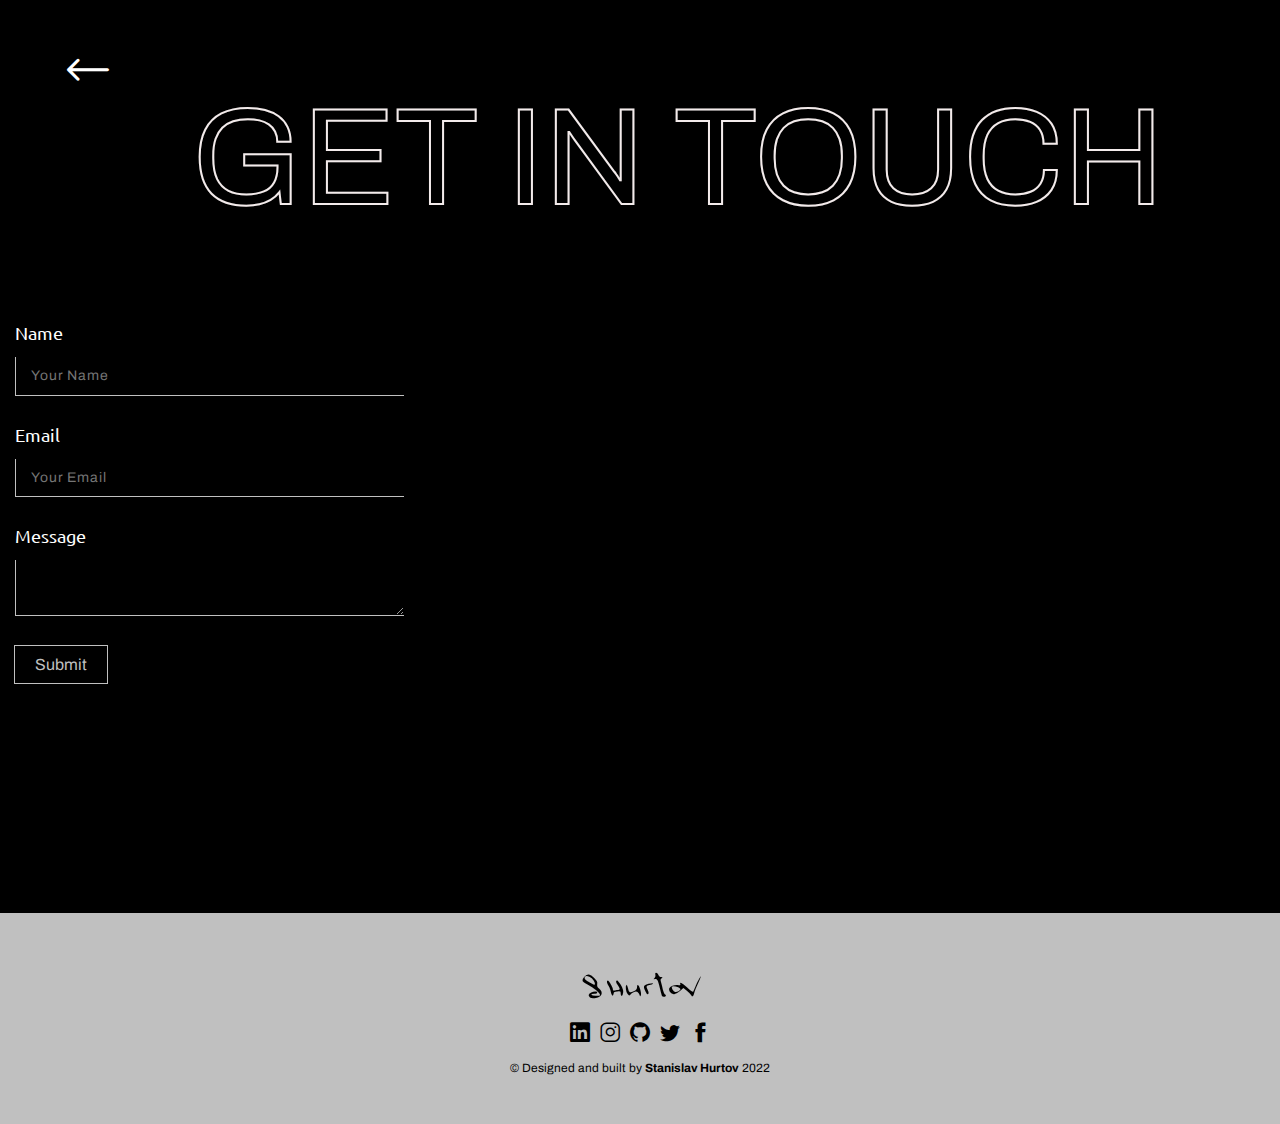
==== commit 238520ce: "app" ====
--- a/contact.html
+++ b/contact.html
@@ -6,7 +6,7 @@
 	<meta charset="UTF-8">
 	<meta name="format-detection" content="telephone=no">
 	<!-- <style>body{opacity: 0;}</style> -->
-	<link rel="stylesheet" href="css/style.min.css?_v=20220717161909">
+	<link rel="stylesheet" href="css/style.min.css?_v=20220717171810">
 	<link rel="shortcut icon" href="favicon.ico">
 	<!-- <meta name="robots" content="noindex, nofollow"> -->
 	<meta name="viewport" content="width=device-width, initial-scale=1.0">
@@ -18,24 +18,22 @@
 			<section data-fullscreen class="mainpage__contact contact">
 				<a href="index.html#" class="contact__back _icon-arrows"></a>
 				<div class="contact__container">
-					<div class="form">
-						<form id="form" action="#" class="form_-body">
-							<h2 class="contact__title">Get In Touch</h2>
-							<div class="form__item">
-								<label for="formName" class="form__label">Name</label>
-								<input id="formName" data-required autocomplete="off" type="text" name="form[text]" data-error="Ошибка" placeholder="Your Name" class="form__input _req">
-							</div>
-							<div class="form__item">
-								<label for="formEmail" class="form__label">Email</label>
-								<input id="formEmail" autocomplete="off" type="text" name="form[email]" data-error="Ошибка" placeholder="Your Email" class="form__input _req">
-							</div>
-							<div class="form__item">
-								<label for="formMessage" class="form__label">Message</label>
-								<textarea id="formMessage" name="message" class="form__input"></textarea>
-							</div>
-							<button type="submit" class="form__button">Submit</button>
-						</form>
-					</div>
+					<form id="form" action="#" method="post" action="sendmail.php" class="form">
+						<h2 class="contact__title">Get In Touch</h2>
+						<div class="form__item">
+							<label for="formName" class="form__label">Name</label>
+							<input id="formName" data-required autocomplete="off" type="text" name="form[text]" data-error="Ошибка" placeholder="Your Name" class="form__input">
+						</div>
+						<div class="form__item">
+							<label for="formEmail" class="form__label">Email</label>
+							<input id="formEmail" data-required="email" autocomplete="off" type="text" name="form[email]" data-error="Ошибка" placeholder="Your Email" class="form__input">
+						</div>
+						<div class="form__item">
+							<label for="formMessage" class="form__label">Message</label>
+							<textarea id="formMessage" name="message" class="form__input"></textarea>
+						</div>
+						<button type="submit" class="form__button">Submit</button>
+					</form>
 				</div>
 			</section>
 		</main>
@@ -69,7 +67,7 @@
 </div>
  -->
 
-	<script src="js/app.min.js?_v=20220717161909"></script>
+	<script src="js/app.min.js?_v=20220717171810"></script>
 </body>
 
 </html>--- a/css/style.min.css
+++ b/css/style.min.css
@@ -1 +1 @@
-@charset "UTF-8";@import url(https://fonts.googleapis.com/css?family=Archivo:100,200,300,regular,500,600,700,800,900&display=swap);@import url(https://fonts.googleapis.com/css?family=Ubuntu:300,300italic,regular,italic,500,500italic,700,700italic&display=swap);@import url(https://fonts.googleapis.com/css?family=Fjalla+One:regular&display=swap);@font-face{font-family:icons;font-display:swap;src:url(../fonts/icons.woff2) format("woff2"),url(../fonts/icons.woff) format("woff");font-weight:400;font-style:normal}[class*=_icon-]:before{font-family:icons;font-style:normal;font-weight:400;font-variant:normal;text-transform:none;line-height:1;-webkit-font-smoothing:antialiased;-moz-osx-font-smoothing:grayscale}[class*=_icon-]:before{display:block}._icon-arrows:before{content:"\e901"}._icon-arrows1:before{content:"\e902"}._icon-arrows2:before{content:"\e903"}._icon-arrows3:before{content:"\e904"}._icon-facebook:before{content:"\e905"}._icon-github:before{content:"\e906"}._icon-instagram:before{content:"\e907"}._icon-linkedin:before{content:"\e908"}._icon-logo1:before{content:"\e909"}._icon-phone:before{content:"\e90a";color:#969696}._icon-twitter:before{content:"\e90b"}._icon-logo:before{content:"\e900"}*{padding:0;margin:0;border:0}*,:after,:before{-webkit-box-sizing:border-box;box-sizing:border-box}body,html{height:100%;min-width:320px}body{color:#000;line-height:1;font-family:Archivo;font-size:1rem;-ms-text-size-adjust:100%;-moz-text-size-adjust:100%;-webkit-text-size-adjust:100%;-webkit-font-smoothing:antialiased;-moz-osx-font-smoothing:grayscale}button,input,textarea{font-family:Archivo;font-size:inherit}button{cursor:pointer;color:inherit;background-color:inherit}a{color:inherit}a:link,a:visited{text-decoration:none}a:hover{text-decoration:none}ul li{list-style:none}img{vertical-align:top}h1,h2,h3,h4,h5,h6{font-weight:inherit;font-size:inherit}body{background-color:#000}.lock body{overflow:hidden;-ms-touch-action:none;touch-action:none}.wrapper{min-height:100%;display:-webkit-box;display:-ms-flexbox;display:flex;-webkit-box-orient:vertical;-webkit-box-direction:normal;-ms-flex-direction:column;flex-direction:column;overflow:hidden}.wrapper>main{-webkit-box-flex:1;-ms-flex:1 1 auto;flex:1 1 auto}.wrapper>*{min-width:0}[class*=__container]{max-width:85rem;-webkit-box-sizing:content-box;box-sizing:content-box;margin:0 auto;padding:0 .9375rem}[class*=__container_wide]{max-width:105rem}.button{display:-webkit-inline-box;display:-ms-inline-flexbox;display:inline-flex;padding:0 0}.button._fw{width:100%}input[type=email],input[type=tel],input[type=text],textarea{-webkit-appearance:none;-moz-appearance:none;appearance:none}.input{border-radius:0!important;width:100%;display:block;padding:0 20px;border:1px solid #eee}textarea.input{resize:none;padding:0 0}body::after{content:"";background-color:rgba(0,0,0,.5);position:fixed;width:100%;height:100%;top:0;left:0;opacity:0;-webkit-transition:opacity .8s ease 0s;-o-transition:opacity .8s ease 0s;transition:opacity .8s ease 0s;pointer-events:none;z-index:149}.popup-show body::after{opacity:1}.popup{position:fixed;top:0;left:0;bottom:0;right:0;padding:30px 10px;-webkit-transition:visibility .8s ease 0s;-o-transition:visibility .8s ease 0s;transition:visibility .8s ease 0s;visibility:hidden;pointer-events:none}.popup_show{z-index:150;visibility:visible;overflow:auto;pointer-events:auto}.popup_show .popup__content{visibility:visible;-webkit-transform:scale(1);-ms-transform:scale(1);transform:scale(1)}.popup__wrapper{display:-webkit-box;display:-ms-flexbox;display:flex;-webkit-box-orient:vertical;-webkit-box-direction:normal;-ms-flex-direction:column;flex-direction:column;-webkit-box-align:center;-ms-flex-align:center;align-items:center;min-height:100%;-webkit-box-flex:1;-ms-flex:1 1 auto;flex:1 1 auto;width:100%;display:flex;-webkit-box-pack:center;-ms-flex-pack:center;justify-content:center;align-items:center}.popup__content{visibility:hidden;-webkit-transform:scale(0);-ms-transform:scale(0);transform:scale(0);-webkit-transition:-webkit-transform .3s ease 0s;transition:-webkit-transform .3s ease 0s;-o-transition:transform .3s ease 0s;transition:transform .3s ease 0s;transition:transform .3s ease 0s,-webkit-transform .3s ease 0s;background-color:#eee;padding:20px;width:100%;max-width:900px;border-radius:20px}.lock .popup__content{visibility:visible}[data-fullscreen]{min-height:100vh}.touch [data-fullscreen]{min-height:calc(var(--vh,1vh) * 100)}[class*=-ibg]{position:relative}[class*=-ibg] img{position:absolute;width:100%;height:100%;top:0;left:0;-o-object-fit:cover;object-fit:cover}[class*=-ibg_contain] img{-o-object-fit:contain;object-fit:contain}.mainpage{-webkit-overflow-scrolling:touch}.home__btn{position:absolute;bottom:12%;left:50%;width:20px;height:30px;margin-left:-15px;border:2px solid #fff;border-radius:50px;-webkit-box-sizing:border-box;box-sizing:border-box}.home__btn::before{position:absolute;top:10px;left:50%;content:"";width:6px;height:6px;margin-left:-3px;background-color:#fff;border-radius:100%;-webkit-animation:sdb10 5s infinite;animation:sdb10 3s infinite;-webkit-box-sizing:border-box;box-sizing:border-box}@-webkit-keyframes sdb10{0%{-webkit-transform:translate(0,-5px);transform:translate(0,-5px);opacity:0}40%{opacity:1}80%{-webkit-transform:translate(0,8px);transform:translate(0,8px);opacity:0}100%{opacity:0}}@keyframes sdb10{0%{-webkit-transform:translate(0,-5px);transform:translate(0,-5px);opacity:0}40%{opacity:1}80%{-webkit-transform:translate(0,8px);transform:translate(0,8px);opacity:0}100%{opacity:0}}.noselect{display:none;position:fixed;right:5%;bottom:5%;z-index:3;cursor:pointer;-webkit-box-shadow:0 1px 5px rgba(0,0,0,.6);box-shadow:0 1px 5px rgba(0,0,0,.6);background-color:transparent;border:none;border-radius:8px;-webkit-transition:.2s;-o-transition:.2s;transition:.2s;border:1px solid #312d2d}@supports (width:clamp(1.875rem ,1.6880841121rem + 0.9345794393vw ,2.5rem)){.noselect{width:clamp(1.875rem ,1.6880841121rem + .9345794393vw ,2.5rem)}}@supports not (width:clamp(1.875rem ,1.6880841121rem + 0.9345794393vw ,2.5rem)){.noselect{width:calc(1.875rem + .625 * (100vw - 20rem)/ 66.875)}}@supports (height:clamp(1.875rem ,1.6880841121rem + 0.9345794393vw ,2.5rem)){.noselect{height:clamp(1.875rem ,1.6880841121rem + .9345794393vw ,2.5rem)}}@supports not (height:clamp(1.875rem ,1.6880841121rem + 0.9345794393vw ,2.5rem)){.noselect{height:calc(1.875rem + .625 * (100vw - 20rem)/ 66.875)}}.noselect svg{position:absolute;top:50%;left:50%;fill:#42c2ff;position:absolute;-webkit-transform:translateX(-50%) translateY(-50%);-ms-transform:translateX(-50%) translateY(-50%);transform:translateX(-50%) translateY(-50%);-webkit-animation:bounce 2s infinite linear;animation:bounce 2s infinite linear}@supports (width:clamp(0.625rem ,0.5315420561rem + 0.4672897196vw ,0.9375rem)){.noselect svg{width:clamp(.625rem ,.5315420561rem + .4672897196vw ,.9375rem)}}@supports not (width:clamp(0.625rem ,0.5315420561rem + 0.4672897196vw ,0.9375rem)){.noselect svg{width:calc(.625rem + .3125 * (100vw - 20rem)/ 66.875)}}@supports (height:clamp(0.625rem ,0.5315420561rem + 0.4672897196vw ,0.9375rem)){.noselect svg{height:clamp(.625rem ,.5315420561rem + .4672897196vw ,.9375rem)}}@supports not (height:clamp(0.625rem ,0.5315420561rem + 0.4672897196vw ,0.9375rem)){.noselect svg{height:calc(.625rem + .3125 * (100vw - 20rem)/ 66.875)}}.noselect:hover{-webkit-box-shadow:0 1px 5px rgba(0,0,0,.2);box-shadow:0 1px 5px rgba(0,0,0,.2);background-color:#312d2d;opacity:.7}.noselect:hover svg{-webkit-animation:bounce 2s infinite linear;animation:bounce 2s infinite linear}@-webkit-keyframes bounce{0%{-webkit-transform:translateX(-50%) translateY(-50%);transform:translateX(-50%) translateY(-50%)}25%{-webkit-transform:translateX(-50%) translateY(-75%);transform:translateX(-50%) translateY(-75%)}50%{-webkit-transform:translateX(-50%) translateY(-50%);transform:translateX(-50%) translateY(-50%)}75%{-webkit-transform:translateX(-50%) translateY(-25%);transform:translateX(-50%) translateY(-25%)}100%{-webkit-transform:translateX(-50%) translateY(-50%);transform:translateX(-50%) translateY(-50%)}}@keyframes bounce{0%{-webkit-transform:translateX(-50%) translateY(-50%);transform:translateX(-50%) translateY(-50%)}25%{-webkit-transform:translateX(-50%) translateY(-75%);transform:translateX(-50%) translateY(-75%)}50%{-webkit-transform:translateX(-50%) translateY(-50%);transform:translateX(-50%) translateY(-50%)}75%{-webkit-transform:translateX(-50%) translateY(-25%);transform:translateX(-50%) translateY(-25%)}100%{-webkit-transform:translateX(-50%) translateY(-50%);transform:translateX(-50%) translateY(-50%)}}.noselect:focus{outline:0}.mainpage__home .noselect{opacity:0;visibility:hidden;display:none}.noselect-show{display:block}.title{font-weight:700;color:#fff;text-transform:capitalize;display:-webkit-box;display:-ms-flexbox;display:flex;-webkit-box-orient:vertical;-webkit-box-direction:normal;-ms-flex-direction:column;flex-direction:column;-webkit-box-align:center;-ms-flex-align:center;align-items:center}@supports (font-size:clamp(1.875rem ,1.3142523364rem + 2.8037383178vw ,3.75rem)){.title{font-size:clamp(1.875rem ,1.3142523364rem + 2.8037383178vw ,3.75rem)}}@supports not (font-size:clamp(1.875rem ,1.3142523364rem + 2.8037383178vw ,3.75rem)){.title{font-size:calc(1.875rem + 1.875 * (100vw - 20rem)/ 66.875)}}.title::after{content:"";display:block;background-color:#6f6868;width:40px;max-width:100%;height:3px;-ms-flex-item-align:center;-ms-grid-row-align:center;align-self:center;margin-top:1.25rem}@-webkit-keyframes bounceY{0%{-webkit-transform:translateY(0) translateX(0);transform:translateY(0) translateX(0)}25%{-webkit-transform:translateY(0) translateX(-50%);transform:translateY(0) translateX(-50%)}50%{-webkit-transform:translateY(0) translateX(0);transform:translateY(0) translateX(0)}75%{-webkit-transform:translateY(0) translateX(-50%);transform:translateY(0) translateX(-50%)}100%{-webkit-transform:translateY(0) translateY(0);transform:translateY(0) translateY(0)}}@keyframes bounceY{0%{-webkit-transform:translateY(0) translateX(0);transform:translateY(0) translateX(0)}25%{-webkit-transform:translateY(0) translateX(-50%);transform:translateY(0) translateX(-50%)}50%{-webkit-transform:translateY(0) translateX(0);transform:translateY(0) translateX(0)}75%{-webkit-transform:translateY(0) translateX(-50%);transform:translateY(0) translateX(-50%)}100%{-webkit-transform:translateY(0) translateY(0);transform:translateY(0) translateY(0)}}@-webkit-keyframes bounceYright{0%{-webkit-transform:translateY(0) translateX(0);transform:translateY(0) translateX(0)}25%{-webkit-transform:translateY(0) translateX(50%);transform:translateY(0) translateX(50%)}50%{-webkit-transform:translateY(0) translateX(0);transform:translateY(0) translateX(0)}75%{-webkit-transform:translateY(0) translateX(50%);transform:translateY(0) translateX(50%)}100%{-webkit-transform:translateY(0) translateY(0);transform:translateY(0) translateY(0)}}@keyframes bounceYright{0%{-webkit-transform:translateY(0) translateX(0);transform:translateY(0) translateX(0)}25%{-webkit-transform:translateY(0) translateX(50%);transform:translateY(0) translateX(50%)}50%{-webkit-transform:translateY(0) translateX(0);transform:translateY(0) translateX(0)}75%{-webkit-transform:translateY(0) translateX(50%);transform:translateY(0) translateX(50%)}100%{-webkit-transform:translateY(0) translateY(0);transform:translateY(0) translateY(0)}}@-webkit-keyframes bo{0%{-webkit-transform:perspective(800px) rotateY(25deg) scale(.7) rotateX(10deg);transform:perspective(800px) rotateY(25deg) scale(.7) rotateX(10deg)}25%{-webkit-transform:perspective(800px) rotateY(-15deg) translateY(-50px) rotateX(10deg) scale(.8);transform:perspective(800px) rotateY(-15deg) translateY(-50px) rotateX(10deg) scale(.8)}50%{-webkit-transform:perspective(800px) rotateY(25deg) scale(.7) rotateX(10deg);transform:perspective(800px) rotateY(25deg) scale(.7) rotateX(10deg)}75%{-webkit-transform:perspective(800px) rotateY(-15deg) translateY(-50px) rotateX(10deg) scale(.8);transform:perspective(800px) rotateY(-15deg) translateY(-50px) rotateX(10deg) scale(.8)}100%{-webkit-transform:perspective(800px) rotateY(25deg) scale(.7) rotateX(10deg);transform:perspective(800px) rotateY(25deg) scale(.7) rotateX(10deg)}}@keyframes bo{0%{-webkit-transform:perspective(800px) rotateY(25deg) scale(.7) rotateX(10deg);transform:perspective(800px) rotateY(25deg) scale(.7) rotateX(10deg)}25%{-webkit-transform:perspective(800px) rotateY(-15deg) translateY(-50px) rotateX(10deg) scale(.8);transform:perspective(800px) rotateY(-15deg) translateY(-50px) rotateX(10deg) scale(.8)}50%{-webkit-transform:perspective(800px) rotateY(25deg) scale(.7) rotateX(10deg);transform:perspective(800px) rotateY(25deg) scale(.7) rotateX(10deg)}75%{-webkit-transform:perspective(800px) rotateY(-15deg) translateY(-50px) rotateX(10deg) scale(.8);transform:perspective(800px) rotateY(-15deg) translateY(-50px) rotateX(10deg) scale(.8)}100%{-webkit-transform:perspective(800px) rotateY(25deg) scale(.7) rotateX(10deg);transform:perspective(800px) rotateY(25deg) scale(.7) rotateX(10deg)}}.header{padding:.3125rem 0;position:absolute;width:100%;top:0;left:0;z-index:100}.header._header-scroll{position:fixed;top:-200%;background-color:rgba(66,68,70,.1)}.header._header-show{-webkit-transition:top .3s ease 0s;-o-transition:top .3s ease 0s;transition:top .3s ease 0s;top:0}.header__container{display:-webkit-box;display:-ms-flexbox;display:flex;-webkit-box-align:center;-ms-flex-align:center;align-items:center;min-height:3.75rem;position:relative}.header__logo{color:#fff;-webkit-box-flex:1;-ms-flex:1 1 auto;flex:1 1 auto;z-index:5}@supports (font-size:clamp(2.5rem ,2.3130841121rem + 0.9345794393vw ,3.125rem)){.header__logo::before{font-size:clamp(2.5rem ,2.3130841121rem + .9345794393vw ,3.125rem)}}@supports not (font-size:clamp(2.5rem ,2.3130841121rem + 0.9345794393vw ,3.125rem)){.header__logo::before{font-size:calc(2.5rem + .625 * (100vw - 20rem)/ 66.875)}}.menu{z-index:3}.menu__body{position:fixed;overflow:auto;width:100%;height:100%;top:0;left:-100%;-webkit-transition:left .5s ease 0s;-o-transition:left .5s ease 0s;transition:left .5s ease 0s;background-color:#000;padding:10rem 1.25rem 1.875rem 1.25rem}.menu__body::before{content:"";position:fixed;width:100%;top:-100%;left:0;-webkit-transition:left .3s ease 0s;-o-transition:left .3s ease 0s;transition:left .3s ease 0s;background:-webkit-gradient(linear,left top,left bottom,color-stop(80%,#000),to(rgba(0,0,0,0)));background:-o-linear-gradient(top,#000 80%,rgba(0,0,0,0) 100%);background:linear-gradient(to bottom,#000 80%,rgba(0,0,0,0) 100%);height:3.75rem}.menu-open .menu__body{left:0}.menu-open .menu__body::before{top:0}.menu__list{display:-webkit-box;display:-ms-flexbox;display:flex;-ms-flex-wrap:wrap;flex-wrap:wrap;-webkit-box-orient:vertical;-webkit-box-direction:normal;-ms-flex-direction:column;flex-direction:column;-webkit-box-align:center;-ms-flex-align:center;align-items:center;row-gap:2.5rem}.menu__item{color:#969696;-webkit-transition:all .3s ease 0s;-o-transition:all .3s ease 0s;transition:all .3s ease 0s}.menu__link{font-weight:500;line-height:1.2857142857;text-transform:uppercase;padding:.9375rem 0}@supports (font-size:clamp(2.5rem ,2.1261682243rem + 1.8691588785vw ,3.75rem)){.menu__link{font-size:clamp(2.5rem ,2.1261682243rem + 1.8691588785vw ,3.75rem)}}@supports not (font-size:clamp(2.5rem ,2.1261682243rem + 1.8691588785vw ,3.75rem)){.menu__link{font-size:calc(2.5rem + 1.25 * (100vw - 20rem)/ 66.875)}}.social-menu{display:-webkit-box;display:-ms-flexbox;display:flex;-webkit-box-align:center;-ms-flex-align:center;align-items:center;-webkit-box-pack:center;-ms-flex-pack:center;justify-content:center;margin-top:3.75rem;gap:1.25rem}.social-menu__item a{color:#969696;-webkit-transition:color .7s ease 0s;-o-transition:color .7s ease 0s;transition:color .7s ease 0s}@supports (font-size:clamp(1.875rem ,1.6880841121rem + 0.9345794393vw ,2.5rem)){.social-menu__link::before{font-size:clamp(1.875rem ,1.6880841121rem + .9345794393vw ,2.5rem)}}@supports not (font-size:clamp(1.875rem ,1.6880841121rem + 0.9345794393vw ,2.5rem)){.social-menu__link::before{font-size:calc(1.875rem + .625 * (100vw - 20rem)/ 66.875)}}.icon-menu{display:block;position:relative;-webkit-box-flex:0;-ms-flex:0 0 1.875rem;flex:0 0 1.875rem;height:1.625rem;cursor:pointer;z-index:5}.icon-menu span,.icon-menu::after,.icon-menu::before{content:"";-webkit-transition:all .3s ease 0s;-o-transition:all .3s ease 0s;transition:all .3s ease 0s;right:0;position:absolute;width:100%;height:.125rem;background-color:#fff}.icon-menu::before{top:0}.icon-menu::after{bottom:0}.icon-menu span{top:calc(50% - .0625rem);width:1.25rem}.menu-open .icon-menu{-webkit-transition:all .3s ease 0s;-o-transition:all .3s ease 0s;transition:all .3s ease 0s}.menu-open .icon-menu span{width:0}.menu-open .icon-menu::before{top:calc(50% - .0625rem);-webkit-transform:rotate(-45deg);-ms-transform:rotate(-45deg);transform:rotate(-45deg)}.menu-open .icon-menu::after{bottom:calc(50% - .0625rem);-webkit-transform:rotate(45deg);-ms-transform:rotate(45deg);transform:rotate(45deg)}.footer{background-color:silver;padding-top:3.125rem;padding-bottom:3.125rem}.footer__container{display:-webkit-box;display:-ms-flexbox;display:flex;-webkit-box-orient:vertical;-webkit-box-direction:normal;-ms-flex-direction:column;flex-direction:column;-webkit-box-align:center;-ms-flex-align:center;align-items:center;gap:1.25rem}.footer__body{display:-webkit-box;display:-ms-flexbox;display:flex;-webkit-box-orient:vertical;-webkit-box-direction:normal;-ms-flex-direction:column;flex-direction:column;-webkit-box-align:center;-ms-flex-align:center;align-items:center;-webkit-box-pack:center;-ms-flex-pack:center;justify-content:center;gap:.625rem}@supports ((-moz-column-gap:clamp(0.625rem ,0.4380841121rem + 0.9345794393vw ,1.25rem)) or (column-gap:clamp(0.625rem ,0.4380841121rem + 0.9345794393vw ,1.25rem))){.footer__body{-webkit-column-gap:clamp(.625rem ,.4380841121rem + .9345794393vw ,1.25rem);-moz-column-gap:clamp(.625rem ,.4380841121rem + .9345794393vw ,1.25rem);column-gap:clamp(.625rem ,.4380841121rem + .9345794393vw ,1.25rem)}}@supports not ((-moz-column-gap:clamp(0.625rem ,0.4380841121rem + 0.9345794393vw ,1.25rem)) or (column-gap:clamp(0.625rem ,0.4380841121rem + 0.9345794393vw ,1.25rem))){.footer__body{-webkit-column-gap:calc(.625rem + .625 * (100vw - 20rem)/ 66.875);-moz-column-gap:calc(.625rem + .625 * (100vw - 20rem)/ 66.875);column-gap:calc(.625rem + .625 * (100vw - 20rem)/ 66.875)}}.footer__logo{color:#000}@supports (font-size:clamp(2.5rem ,2.3130841121rem + 0.9345794393vw ,3.125rem)){.footer__logo{font-size:clamp(2.5rem ,2.3130841121rem + .9345794393vw ,3.125rem)}}@supports not (font-size:clamp(2.5rem ,2.3130841121rem + 0.9345794393vw ,3.125rem)){.footer__logo{font-size:calc(2.5rem + .625 * (100vw - 20rem)/ 66.875)}}.footer__phone{-webkit-transition:all .3s ease 0s;-o-transition:all .3s ease 0s;transition:all .3s ease 0s;display:-webkit-box;display:-ms-flexbox;display:flex;-webkit-box-align:center;-ms-flex-align:center;align-items:center}@supports (font-size:clamp(0.75rem ,0.6752336449rem + 0.3738317757vw ,1rem)){.footer__phone{font-size:clamp(.75rem ,.6752336449rem + .3738317757vw ,1rem)}}@supports not (font-size:clamp(0.75rem ,0.6752336449rem + 0.3738317757vw ,1rem)){.footer__phone{font-size:calc(.75rem + .25 * (100vw - 20rem)/ 66.875)}}.footer__phone::before{font-size:1rem;color:#000;margin-right:.3125rem}.footer__list{display:-webkit-box;display:-ms-flexbox;display:flex;-webkit-column-gap:.625rem;-moz-column-gap:.625rem;column-gap:.625rem;font-size:1.125rem}.footer__item{font-size:1.25rem}.footer__text{font-size:.75rem}.footer__text span{font-weight:700}.home__container{padding-top:5rem;position:relative;z-index:2;display:-webkit-box;display:-ms-flexbox;display:flex;-webkit-box-orient:vertical;-webkit-box-direction:normal;-ms-flex-direction:column;flex-direction:column;gap:1.875rem;-webkit-box-pack:center;-ms-flex-pack:center;justify-content:center;height:100vh}.home__body{display:-webkit-box;display:-ms-flexbox;display:flex;-webkit-box-orient:vertical;-webkit-box-direction:normal;-ms-flex-direction:column;flex-direction:column;-webkit-column-gap:1.875rem;-moz-column-gap:1.875rem;column-gap:1.875rem;-webkit-transform:translateY(35%);-ms-transform:translateY(35%);transform:translateY(35%)}.home__text{line-height:130%;font-weight:900;color:#fff;text-transform:uppercase}@supports (font-size:clamp(1.875rem ,0.7535046729rem + 5.6074766355vw ,5.625rem)){.home__text{font-size:clamp(1.875rem ,.7535046729rem + 5.6074766355vw ,5.625rem)}}@supports not (font-size:clamp(1.875rem ,0.7535046729rem + 5.6074766355vw ,5.625rem)){.home__text{font-size:calc(1.875rem + 3.75 * (100vw - 20rem)/ 66.875)}}.home__text_fonts-size{text-transform:none}@supports (font-size:clamp(1.875rem ,1.6880841121rem + 0.9345794393vw ,2.5rem)){.home__text_fonts-size{font-size:clamp(1.875rem ,1.6880841121rem + .9345794393vw ,2.5rem)}}@supports not (font-size:clamp(1.875rem ,1.6880841121rem + 0.9345794393vw ,2.5rem)){.home__text_fonts-size{font-size:calc(1.875rem + .625 * (100vw - 20rem)/ 66.875)}}.home__text_nowrap{white-space:nowrap;text-transform:capitalize}@supports (font-size:clamp(1.25rem ,0.8761682243rem + 1.8691588785vw ,2.5rem)){.home__text_nowrap{font-size:clamp(1.25rem ,.8761682243rem + 1.8691588785vw ,2.5rem)}}@supports not (font-size:clamp(1.25rem ,0.8761682243rem + 1.8691588785vw ,2.5rem)){.home__text_nowrap{font-size:calc(1.25rem + 1.25 * (100vw - 20rem)/ 66.875)}}.home__text_origin span{color:#000;background-color:#42c2ff}.home__images{position:absolute;width:120%;height:120%;top:-10%;left:-20%;z-index:1;overflow:hidden}.images-parallax__item{position:absolute;width:100%;height:100%;top:0;left:10%}.no-webp .images-parallax__clouds{background:url(../img/Home/clouds.jpg) top/cover no-repeat}.images-parallax__clouds{top:0}.no-webp .images-parallax__mountains{background:url(../img/Home/mountains.png) top/cover no-repeat}.images-parallax__mountains{top:0;z-index:2}.no-webp .images-parallax__human{background:url(../img/Home/human.png) top/cover no-repeat}.images-parallax__human{top:15%;z-index:3}.images-parallax__clouds,.images-parallax__human,.images-parallax__mountains{position:absolute;width:100%;height:100%;left:0}.about{position:relative;background-color:#000;z-index:2}@supports (padding-top:clamp(6.25rem ,2.8855140187rem + 16.8224299065vw ,17.5rem)){.about{padding-top:clamp(6.25rem ,2.8855140187rem + 16.8224299065vw ,17.5rem)}}@supports not (padding-top:clamp(6.25rem ,2.8855140187rem + 16.8224299065vw ,17.5rem)){.about{padding-top:calc(6.25rem + 11.25 * (100vw - 20rem)/ 66.875)}}@supports (padding-bottom:clamp(3.75rem ,-0.3621495327rem + 20.5607476636vw ,17.5rem)){.about{padding-bottom:clamp(3.75rem ,-.3621495327rem + 20.5607476636vw ,17.5rem)}}@supports not (padding-bottom:clamp(3.75rem ,-0.3621495327rem + 20.5607476636vw ,17.5rem)){.about{padding-bottom:calc(3.75rem + 13.75 * (100vw - 20rem)/ 66.875)}}.about::before{pointer-events:none;content:"";position:absolute;top:0;left:0;width:100%;height:300px;-webkit-transform:translate(0,-100%);-ms-transform:translate(0,-100%);transform:translate(0,-100%);background:-webkit-gradient(linear,left top,left bottom,color-stop(5%,rgba(11,29,38,0)),to(#000));background:-o-linear-gradient(top,rgba(11,29,38,0) 5%,#000 100%);background:linear-gradient(180deg,rgba(11,29,38,0) 5%,#000 100%)}.about__title{position:absolute;top:0;right:0;color:#fff;text-transform:uppercase;-webkit-text-stroke:2px #f3ebeb;color:transparent}@supports (font-size:clamp(4.375rem ,-1.7932242991rem + 30.8411214953vw ,25rem)){.about__title{font-size:clamp(4.375rem ,-1.7932242991rem + 30.8411214953vw ,25rem)}}@supports not (font-size:clamp(4.375rem ,-1.7932242991rem + 30.8411214953vw ,25rem)){.about__title{font-size:calc(4.375rem + 20.625 * (100vw - 20rem)/ 66.875)}}.about__content{display:-webkit-box;display:-ms-flexbox;display:flex;-webkit-box-align:center;-ms-flex-align:center;align-items:center;gap:2.5rem;-ms-flex-wrap:nowrap;flex-wrap:nowrap;text-align:left;position:relative}.about__image-ibg{-webkit-box-flex:0;-ms-flex:0 1 60%;flex:0 1 60%;padding-bottom:45%;overflow:hidden}.about__image-ibg img{-webkit-transition:all 3s ease 0s;-o-transition:all 3s ease 0s;transition:all 3s ease 0s}.about__body{font-family:"Fjalla One";font-weight:400;-webkit-box-flex:0;-ms-flex:0 1 50%;flex:0 1 50%;color:#000;display:-webkit-box;display:-ms-flexbox;display:flex;-webkit-box-orient:vertical;-webkit-box-direction:normal;-ms-flex-direction:column;flex-direction:column;position:absolute;top:50%;left:50%;-webkit-transform:translateY(-50%);-ms-transform:translateY(-50%);transform:translateY(-50%)}@supports (row-gap:clamp(0.625rem ,0.2511682243rem + 1.8691588785vw ,1.875rem)){.about__body{row-gap:clamp(.625rem ,.2511682243rem + 1.8691588785vw ,1.875rem)}}@supports not (row-gap:clamp(0.625rem ,0.2511682243rem + 1.8691588785vw ,1.875rem)){.about__body{row-gap:calc(.625rem + 1.25 * (100vw - 20rem)/ 66.875)}}.about__body span{background-color:#edfe02}.about__body p{line-height:1.3;z-index:3;background-color:silver}@supports (font-size:clamp(0.875rem ,-0.375rem + 2vw ,1.25rem)){.about__body p{font-size:clamp(.875rem ,-.375rem + 2vw ,1.25rem)}}@supports not (font-size:clamp(0.875rem ,-0.375rem + 2vw ,1.25rem)){.about__body p{font-size:calc(.875rem + .375 * (100vw - 62.5rem)/ 18.75)}}.no-webp .case{background:url(../img/Case/img1.jpg) center/cover no-repeat fixed,#000}.case{position:relative}@supports (padding-top:clamp(6.25rem ,0.6425233645rem + 28.0373831776vw ,25rem)){.case{padding-top:clamp(6.25rem ,.6425233645rem + 28.0373831776vw ,25rem)}}@supports not (padding-top:clamp(6.25rem ,0.6425233645rem + 28.0373831776vw ,25rem)){.case{padding-top:calc(6.25rem + 18.75 * (100vw - 20rem)/ 66.875)}}@supports (padding-bottom:clamp(1.875rem ,0.566588785rem + 6.5420560748vw ,6.25rem)){.case{padding-bottom:clamp(1.875rem ,.566588785rem + 6.5420560748vw ,6.25rem)}}@supports not (padding-bottom:clamp(1.875rem ,0.566588785rem + 6.5420560748vw ,6.25rem)){.case{padding-bottom:calc(1.875rem + 4.375 * (100vw - 20rem)/ 66.875)}}.case__title{position:absolute;top:0;left:0;color:#fff;text-transform:uppercase;-webkit-text-stroke:2px #f3ebeb;color:transparent}@supports (font-size:clamp(4.375rem ,-1.7932242991rem + 30.8411214953vw ,25rem)){.case__title{font-size:clamp(4.375rem ,-1.7932242991rem + 30.8411214953vw ,25rem)}}@supports not (font-size:clamp(4.375rem ,-1.7932242991rem + 30.8411214953vw ,25rem)){.case__title{font-size:calc(4.375rem + 20.625 * (100vw - 20rem)/ 66.875)}}.case__container{display:-webkit-box;display:-ms-flexbox;display:flex;-webkit-box-orient:vertical;-webkit-box-direction:normal;-ms-flex-direction:column;flex-direction:column}@supports (gap:clamp(3.125rem ,0.3212616822rem + 14.0186915888vw ,12.5rem)){.case__container{gap:clamp(3.125rem ,.3212616822rem + 14.0186915888vw ,12.5rem)}}@supports not (gap:clamp(3.125rem ,0.3212616822rem + 14.0186915888vw ,12.5rem)){.case__container{gap:calc(3.125rem + 9.375 * (100vw - 20rem)/ 66.875)}}.content-case{display:-webkit-box;display:-ms-flexbox;display:flex;gap:1.25rem;min-height:18.75rem}.content-case__picture{-webkit-box-flex:0;-ms-flex:0 1 60%;flex:0 1 60%;padding-bottom:45%;position:relative}.content-case__image-ibg{position:absolute;top:0;left:0;width:100%;height:100%;overflow:hidden;-webkit-transition:all .8s ease 0s;-o-transition:all .8s ease 0s;transition:all .8s ease 0s}.content-case__image-ibg img{border-radius:10px}.content-case__body{-webkit-box-flex:1;-ms-flex:1 0 40%;flex:1 0 40%;display:-webkit-box;display:-ms-flexbox;display:flex;-webkit-box-orient:vertical;-webkit-box-direction:normal;-ms-flex-direction:column;flex-direction:column;row-gap:1.875rem;position:relative}.content-case__title{color:#fff;text-transform:uppercase;z-index:3}@supports (font-size:clamp(1.875rem ,-0.9287383178rem + 14.0186915888vw ,11.25rem)){.content-case__title{font-size:clamp(1.875rem ,-.9287383178rem + 14.0186915888vw ,11.25rem)}}@supports not (font-size:clamp(1.875rem ,-0.9287383178rem + 14.0186915888vw ,11.25rem)){.content-case__title{font-size:calc(1.875rem + 9.375 * (100vw - 20rem)/ 66.875)}}.content-case__sub-text{font-family:Archivo;color:#fff;text-transform:uppercase;z-index:3}@supports (font-size:clamp(0.875rem ,0.7628504673rem + 0.5607476636vw ,1.25rem)){.content-case__sub-text{font-size:clamp(.875rem ,.7628504673rem + .5607476636vw ,1.25rem)}}@supports not (font-size:clamp(0.875rem ,0.7628504673rem + 0.5607476636vw ,1.25rem)){.content-case__sub-text{font-size:calc(.875rem + .375 * (100vw - 20rem)/ 66.875)}}.contact__container{display:-webkit-box;display:-ms-flexbox;display:flex;-webkit-box-orient:vertical;-webkit-box-direction:normal;-ms-flex-direction:column;flex-direction:column}.contact__back{position:absolute;top:5%;left:5%;-webkit-animation:bounceYright 10s infinite linear;animation:bounceYright 10s infinite linear;z-index:20;-webkit-transition:all .4s ease 0s;-o-transition:all .4s ease 0s;transition:all .4s ease 0s}.contact__back::before{color:#fff;-webkit-transform:rotate(-180deg);-ms-transform:rotate(-180deg);transform:rotate(-180deg)}@supports (font-size:clamp(1.875rem ,1.5011682243rem + 1.8691588785vw ,3.125rem)){.contact__back::before{font-size:clamp(1.875rem ,1.5011682243rem + 1.8691588785vw ,3.125rem)}}@supports not (font-size:clamp(1.875rem ,1.5011682243rem + 1.8691588785vw ,3.125rem)){.contact__back::before{font-size:calc(1.875rem + 1.25 * (100vw - 20rem)/ 66.875)}}.contact__title{font-family:Archivo;position:absolute;top:10%;left:15%;color:#fff;text-transform:uppercase;-webkit-text-stroke:2px #f3ebeb;color:transparent;z-index:2}@supports (font-size:clamp(1.875rem ,-0.3679906542rem + 11.214953271vw ,9.375rem)){.contact__title{font-size:clamp(1.875rem ,-.3679906542rem + 11.214953271vw ,9.375rem)}}@supports not (font-size:clamp(1.875rem ,-0.3679906542rem + 11.214953271vw ,9.375rem)){.contact__title{font-size:calc(1.875rem + 7.5 * (100vw - 20rem)/ 66.875)}}.form{font-family:Ubuntu;display:-webkit-box;display:-ms-flexbox;display:flex;-webkit-box-orient:vertical;-webkit-box-direction:normal;-ms-flex-direction:column;flex-direction:column;-webkit-box-align:start;-ms-flex-align:start;align-items:flex-start;row-gap:1.875rem;z-index:5}@supports (padding-top:clamp(6.25rem ,1.5771028037rem + 23.3644859813vw ,21.875rem)){.form{padding-top:clamp(6.25rem ,1.5771028037rem + 23.3644859813vw ,21.875rem)}}@supports not (padding-top:clamp(6.25rem ,1.5771028037rem + 23.3644859813vw ,21.875rem)){.form{padding-top:calc(6.25rem + 15.625 * (100vw - 20rem)/ 66.875)}}@supports (padding-bottom:clamp(3.125rem ,-0.613317757rem + 18.691588785vw ,15.625rem)){.form{padding-bottom:clamp(3.125rem ,-.613317757rem + 18.691588785vw ,15.625rem)}}@supports not (padding-bottom:clamp(3.125rem ,-0.613317757rem + 18.691588785vw ,15.625rem)){.form{padding-bottom:calc(3.125rem + 12.5 * (100vw - 20rem)/ 66.875)}}.form__item{display:-webkit-box;display:-ms-flexbox;display:flex;-webkit-box-orient:vertical;-webkit-box-direction:normal;-ms-flex-direction:column;flex-direction:column}@supports (width:clamp(18.125rem ,16.0689252336rem + 10.2803738318vw ,25rem)){.form__item{width:clamp(18.125rem ,16.0689252336rem + 10.2803738318vw ,25rem)}}@supports not (width:clamp(18.125rem ,16.0689252336rem + 10.2803738318vw ,25rem)){.form__item{width:calc(18.125rem + 6.875 * (100vw - 20rem)/ 66.875)}}.form__label{font-size:1.125rem;color:#fff}.form__label:not(:last-child){margin-bottom:.9375rem}.form__input{font-size:.875rem;line-height:1.25;letter-spacing:.0625em;color:#fff;padding:.625rem .9375rem;background-color:transparent;border-left:1px solid silver;border-bottom:1px solid silver;max-width:25rem;overflow:hidden;-webkit-transition:all .5s ease 0s;-o-transition:all .5s ease 0s;transition:all .5s ease 0s}.form__button{padding:.625rem 1.25rem;background-color:#000;outline:1px solid silver;color:silver;-webkit-transition:all .3s ease 0s;-o-transition:all .3s ease 0s;transition:all .3s ease 0s}textarea.form__input{resize:vertical;font-size:rem 14;letter-spacing:normal}.form__input:focus{-webkit-box-shadow:0 0 15px #42c2ff;box-shadow:0 0 15px #42c2ff}.form__input._error{-webkit-box-shadow:0 0 15px red;box-shadow:0 0 15px red}@media (min-width:47.99875em) and (any-hover:hover){.menu__item:hover{background-color:#1f1f1f;color:#000}.content-case__image-ibg:hover{-webkit-transform:scale(1.3);-ms-transform:scale(1.3);transform:scale(1.3)}}@media (min-width:47.99875em){.home__text{-webkit-text-stroke:2px #160101;color:transparent}.about__image-ibg img{-webkit-filter:grayscale(100%) brightness(110%) contrast(.9);filter:grayscale(100%) brightness(110%) contrast(.9)}.about__body{font-weight:700}.no-webp .case{background:url(../img/Case/img11.jpg) 50vw 100%/contain no-repeat fixed,#000}.content-case__image-ibg{-webkit-filter:grayscale(100%) brightness(110%) contrast(.9);filter:grayscale(100%) brightness(110%) contrast(.9)}.content-case__image-ibg img{-webkit-animation:bo 20s infinite linear;animation:bo 20s infinite linear;border-radius:30px}.content-case__title{position:absolute;top:10%;left:-20%;font-family:Archivo}.content-case__title_right{left:5%}.content-case__sub-text{position:absolute;top:50%;left:-20%;max-width:31.25rem}.content-case__sub-text_right{left:5%}}@media (max-width:47.99875em){.touch [data-fullscreen]{-webkit-transition:height .2s;-o-transition:height .2s;transition:height .2s}.about__content{-ms-flex-wrap:wrap;flex-wrap:wrap}.about__image-ibg{-webkit-box-flex:1;-ms-flex:1 1 100%;flex:1 1 100%;padding-bottom:55%}.about__body p{background-color:transparent}.about__body{-webkit-box-flex:1;-ms-flex:1 1 100%;flex:1 1 100%;position:relative;-webkit-transform:none;-ms-transform:none;transform:none;top:0;left:0;color:#fff}.case{background-position:center}.content-case__picture{-webkit-box-flex:1;-ms-flex:1 0 100%;flex:1 0 100%}.content-case__body{-webkit-box-flex:0;-ms-flex:0 0 100%;flex:0 0 100%}.content-case__body{overflow:hidden;padding:1.875rem;pointer-events:none}.content-case__sub-text{display:none}.contact__title{position:relative;top:0;left:0}.form__input{color:#000;border-left:2px solid #fff;border-bottom:2px solid #fff}}@media (any-hover:hover){.social-menu__item_twitter a:hover{color:#1d9bf0}.social-menu__item_facebook a:hover{color:#1778f2}.social-menu__item_github a:hover{color:#333}.social-menu__item_instagram a:hover{color:#d62976}.social-menu__item_linkedin a:hover{color:#0a66c2}.menu-open .icon-menu:hover{-webkit-transform:rotate(180deg);-ms-transform:rotate(180deg);transform:rotate(180deg)}.footer__phone span:hover{text-decoration:underline}.home__body p:hover{-webkit-transform:scale(1.1);-ms-transform:scale(1.1);transform:scale(1.1)}.about__image-ibg img:hover{-webkit-transform:scale(1.3);-ms-transform:scale(1.3);transform:scale(1.3);-webkit-filter:none}.content-case__image-ibg:hover{-webkit-filter:none}.contact__back:hover{color:#fff;background-color:#000;border-radius:.9375rem;-webkit-box-shadow:rgba(126,126,126,.17) 0 -23px 25px 0 inset,rgba(126,126,126,.17) 0 -36px 30px 0 inset,rgba(126,126,126,.17) 0 -79px 40px 0 inset,rgba(0,0,0,.06) 0 2px 1px,rgba(0,0,0,.09) 0 4px 2px,rgba(0,0,0,.09) 0 8px 4px,rgba(0,0,0,.09) 0 16px 8px,rgba(0,0,0,.09) 0 32px 16px;box-shadow:rgba(126,126,126,.17) 0 -23px 25px 0 inset,rgba(126,126,126,.17) 0 -36px 30px 0 inset,rgba(126,126,126,.17) 0 -79px 40px 0 inset,rgba(0,0,0,.06) 0 2px 1px,rgba(0,0,0,.09) 0 4px 2px,rgba(0,0,0,.09) 0 8px 4px,rgba(0,0,0,.09) 0 16px 8px,rgba(0,0,0,.09) 0 32px 16px}.form__input:hover{outline:1px solid silver}.form__button:hover{color:#000;background-color:silver}}@media (max-aspect-ratio:3/2){.images-parallax__human{background-position:50% top}}.webp .images-parallax__clouds{background:url(../img/Home/clouds.webp) top/cover no-repeat}.webp .images-parallax__mountains{background:url(../img/Home/mountains.webp) top/cover no-repeat}.webp .images-parallax__human{background:url(../img/Home/human.webp) top/cover no-repeat}.webp .case{background:url(../img/Case/img1.webp) center/cover no-repeat fixed,#000}@media (min-width:47.99875em){.webp .case{background:url(../img/Case/img11.webp) 50vw 100%/contain no-repeat fixed,#000}}+@charset "UTF-8";@import url(https://fonts.googleapis.com/css?family=Archivo:100,200,300,regular,500,600,700,800,900&display=swap);@import url(https://fonts.googleapis.com/css?family=Ubuntu:300,300italic,regular,italic,500,500italic,700,700italic&display=swap);@import url(https://fonts.googleapis.com/css?family=Fjalla+One:regular&display=swap);@font-face{font-family:icons;font-display:swap;src:url(../fonts/icons.woff2) format("woff2"),url(../fonts/icons.woff) format("woff");font-weight:400;font-style:normal}[class*=_icon-]:before{font-family:icons;font-style:normal;font-weight:400;font-variant:normal;text-transform:none;line-height:1;-webkit-font-smoothing:antialiased;-moz-osx-font-smoothing:grayscale}[class*=_icon-]:before{display:block}._icon-arrows:before{content:"\e901"}._icon-arrows1:before{content:"\e902"}._icon-arrows2:before{content:"\e903"}._icon-arrows3:before{content:"\e904"}._icon-facebook:before{content:"\e905"}._icon-github:before{content:"\e906"}._icon-instagram:before{content:"\e907"}._icon-linkedin:before{content:"\e908"}._icon-logo1:before{content:"\e909"}._icon-phone:before{content:"\e90a";color:#969696}._icon-twitter:before{content:"\e90b"}._icon-logo:before{content:"\e900"}*{padding:0;margin:0;border:0}*,:after,:before{-webkit-box-sizing:border-box;box-sizing:border-box}body,html{height:100%;min-width:320px}body{color:#000;line-height:1;font-family:Archivo;font-size:1rem;-ms-text-size-adjust:100%;-moz-text-size-adjust:100%;-webkit-text-size-adjust:100%;-webkit-font-smoothing:antialiased;-moz-osx-font-smoothing:grayscale}button,input,textarea{font-family:Archivo;font-size:inherit}button{cursor:pointer;color:inherit;background-color:inherit}a{color:inherit}a:link,a:visited{text-decoration:none}a:hover{text-decoration:none}ul li{list-style:none}img{vertical-align:top}h1,h2,h3,h4,h5,h6{font-weight:inherit;font-size:inherit}body{background-color:#000}.lock body{overflow:hidden;-ms-touch-action:none;touch-action:none}.wrapper{min-height:100%;display:-webkit-box;display:-ms-flexbox;display:flex;-webkit-box-orient:vertical;-webkit-box-direction:normal;-ms-flex-direction:column;flex-direction:column;overflow:hidden}.wrapper>main{-webkit-box-flex:1;-ms-flex:1 1 auto;flex:1 1 auto}.wrapper>*{min-width:0}[class*=__container]{max-width:85rem;-webkit-box-sizing:content-box;box-sizing:content-box;margin:0 auto;padding:0 .9375rem}[class*=__container_wide]{max-width:105rem}.button{display:-webkit-inline-box;display:-ms-inline-flexbox;display:inline-flex;padding:0 0}.button._fw{width:100%}input[type=email],input[type=tel],input[type=text],textarea{-webkit-appearance:none;-moz-appearance:none;appearance:none}.input{border-radius:0!important;width:100%;display:block;padding:0 20px;border:1px solid #eee}textarea.input{resize:none;padding:0 0}[data-fullscreen]{min-height:100vh}.touch [data-fullscreen]{min-height:calc(var(--vh,1vh) * 100)}[class*=-ibg]{position:relative}[class*=-ibg] img{position:absolute;width:100%;height:100%;top:0;left:0;-o-object-fit:cover;object-fit:cover}[class*=-ibg_contain] img{-o-object-fit:contain;object-fit:contain}.mainpage{-webkit-overflow-scrolling:touch}.home__btn{position:absolute;bottom:12%;left:50%;width:20px;height:30px;margin-left:-15px;border:2px solid #fff;border-radius:50px;-webkit-box-sizing:border-box;box-sizing:border-box}.home__btn::before{position:absolute;top:10px;left:50%;content:"";width:6px;height:6px;margin-left:-3px;background-color:#fff;border-radius:100%;-webkit-animation:sdb10 5s infinite;animation:sdb10 3s infinite;-webkit-box-sizing:border-box;box-sizing:border-box}@-webkit-keyframes sdb10{0%{-webkit-transform:translate(0,-5px);transform:translate(0,-5px);opacity:0}40%{opacity:1}80%{-webkit-transform:translate(0,8px);transform:translate(0,8px);opacity:0}100%{opacity:0}}@keyframes sdb10{0%{-webkit-transform:translate(0,-5px);transform:translate(0,-5px);opacity:0}40%{opacity:1}80%{-webkit-transform:translate(0,8px);transform:translate(0,8px);opacity:0}100%{opacity:0}}.noselect{display:none;position:fixed;right:5%;bottom:5%;z-index:3;cursor:pointer;-webkit-box-shadow:0 1px 5px rgba(0,0,0,.6);box-shadow:0 1px 5px rgba(0,0,0,.6);background-color:transparent;border:none;border-radius:8px;-webkit-transition:.2s;-o-transition:.2s;transition:.2s;border:1px solid #312d2d}@supports (width:clamp(1.875rem ,1.6880841121rem + 0.9345794393vw ,2.5rem)){.noselect{width:clamp(1.875rem ,1.6880841121rem + .9345794393vw ,2.5rem)}}@supports not (width:clamp(1.875rem ,1.6880841121rem + 0.9345794393vw ,2.5rem)){.noselect{width:calc(1.875rem + .625 * (100vw - 20rem)/ 66.875)}}@supports (height:clamp(1.875rem ,1.6880841121rem + 0.9345794393vw ,2.5rem)){.noselect{height:clamp(1.875rem ,1.6880841121rem + .9345794393vw ,2.5rem)}}@supports not (height:clamp(1.875rem ,1.6880841121rem + 0.9345794393vw ,2.5rem)){.noselect{height:calc(1.875rem + .625 * (100vw - 20rem)/ 66.875)}}.noselect svg{position:absolute;top:50%;left:50%;fill:#42c2ff;position:absolute;-webkit-transform:translateX(-50%) translateY(-50%);-ms-transform:translateX(-50%) translateY(-50%);transform:translateX(-50%) translateY(-50%);-webkit-animation:bounce 2s infinite linear;animation:bounce 2s infinite linear}@supports (width:clamp(0.625rem ,0.5315420561rem + 0.4672897196vw ,0.9375rem)){.noselect svg{width:clamp(.625rem ,.5315420561rem + .4672897196vw ,.9375rem)}}@supports not (width:clamp(0.625rem ,0.5315420561rem + 0.4672897196vw ,0.9375rem)){.noselect svg{width:calc(.625rem + .3125 * (100vw - 20rem)/ 66.875)}}@supports (height:clamp(0.625rem ,0.5315420561rem + 0.4672897196vw ,0.9375rem)){.noselect svg{height:clamp(.625rem ,.5315420561rem + .4672897196vw ,.9375rem)}}@supports not (height:clamp(0.625rem ,0.5315420561rem + 0.4672897196vw ,0.9375rem)){.noselect svg{height:calc(.625rem + .3125 * (100vw - 20rem)/ 66.875)}}.noselect:hover{-webkit-box-shadow:0 1px 5px rgba(0,0,0,.2);box-shadow:0 1px 5px rgba(0,0,0,.2);background-color:#312d2d;opacity:.7}.noselect:hover svg{-webkit-animation:bounce 2s infinite linear;animation:bounce 2s infinite linear}@-webkit-keyframes bounce{0%{-webkit-transform:translateX(-50%) translateY(-50%);transform:translateX(-50%) translateY(-50%)}25%{-webkit-transform:translateX(-50%) translateY(-75%);transform:translateX(-50%) translateY(-75%)}50%{-webkit-transform:translateX(-50%) translateY(-50%);transform:translateX(-50%) translateY(-50%)}75%{-webkit-transform:translateX(-50%) translateY(-25%);transform:translateX(-50%) translateY(-25%)}100%{-webkit-transform:translateX(-50%) translateY(-50%);transform:translateX(-50%) translateY(-50%)}}@keyframes bounce{0%{-webkit-transform:translateX(-50%) translateY(-50%);transform:translateX(-50%) translateY(-50%)}25%{-webkit-transform:translateX(-50%) translateY(-75%);transform:translateX(-50%) translateY(-75%)}50%{-webkit-transform:translateX(-50%) translateY(-50%);transform:translateX(-50%) translateY(-50%)}75%{-webkit-transform:translateX(-50%) translateY(-25%);transform:translateX(-50%) translateY(-25%)}100%{-webkit-transform:translateX(-50%) translateY(-50%);transform:translateX(-50%) translateY(-50%)}}.noselect:focus{outline:0}.mainpage__home .noselect{opacity:0;visibility:hidden;display:none}.noselect-show{display:block}.title{font-weight:700;color:#fff;text-transform:capitalize;display:-webkit-box;display:-ms-flexbox;display:flex;-webkit-box-orient:vertical;-webkit-box-direction:normal;-ms-flex-direction:column;flex-direction:column;-webkit-box-align:center;-ms-flex-align:center;align-items:center}@supports (font-size:clamp(1.875rem ,1.3142523364rem + 2.8037383178vw ,3.75rem)){.title{font-size:clamp(1.875rem ,1.3142523364rem + 2.8037383178vw ,3.75rem)}}@supports not (font-size:clamp(1.875rem ,1.3142523364rem + 2.8037383178vw ,3.75rem)){.title{font-size:calc(1.875rem + 1.875 * (100vw - 20rem)/ 66.875)}}.title::after{content:"";display:block;background-color:#6f6868;width:40px;max-width:100%;height:3px;-ms-flex-item-align:center;-ms-grid-row-align:center;align-self:center;margin-top:1.25rem}@-webkit-keyframes bounceY{0%{-webkit-transform:translateY(0) translateX(0);transform:translateY(0) translateX(0)}25%{-webkit-transform:translateY(0) translateX(-50%);transform:translateY(0) translateX(-50%)}50%{-webkit-transform:translateY(0) translateX(0);transform:translateY(0) translateX(0)}75%{-webkit-transform:translateY(0) translateX(-50%);transform:translateY(0) translateX(-50%)}100%{-webkit-transform:translateY(0) translateY(0);transform:translateY(0) translateY(0)}}@keyframes bounceY{0%{-webkit-transform:translateY(0) translateX(0);transform:translateY(0) translateX(0)}25%{-webkit-transform:translateY(0) translateX(-50%);transform:translateY(0) translateX(-50%)}50%{-webkit-transform:translateY(0) translateX(0);transform:translateY(0) translateX(0)}75%{-webkit-transform:translateY(0) translateX(-50%);transform:translateY(0) translateX(-50%)}100%{-webkit-transform:translateY(0) translateY(0);transform:translateY(0) translateY(0)}}@-webkit-keyframes bounceYright{0%{-webkit-transform:translateY(0) translateX(0);transform:translateY(0) translateX(0)}25%{-webkit-transform:translateY(0) translateX(50%);transform:translateY(0) translateX(50%)}50%{-webkit-transform:translateY(0) translateX(0);transform:translateY(0) translateX(0)}75%{-webkit-transform:translateY(0) translateX(50%);transform:translateY(0) translateX(50%)}100%{-webkit-transform:translateY(0) translateY(0);transform:translateY(0) translateY(0)}}@keyframes bounceYright{0%{-webkit-transform:translateY(0) translateX(0);transform:translateY(0) translateX(0)}25%{-webkit-transform:translateY(0) translateX(50%);transform:translateY(0) translateX(50%)}50%{-webkit-transform:translateY(0) translateX(0);transform:translateY(0) translateX(0)}75%{-webkit-transform:translateY(0) translateX(50%);transform:translateY(0) translateX(50%)}100%{-webkit-transform:translateY(0) translateY(0);transform:translateY(0) translateY(0)}}@-webkit-keyframes bo{0%{-webkit-transform:perspective(800px) rotateY(25deg) scale(.7) rotateX(10deg);transform:perspective(800px) rotateY(25deg) scale(.7) rotateX(10deg)}25%{-webkit-transform:perspective(800px) rotateY(-15deg) translateY(-50px) rotateX(10deg) scale(.8);transform:perspective(800px) rotateY(-15deg) translateY(-50px) rotateX(10deg) scale(.8)}50%{-webkit-transform:perspective(800px) rotateY(25deg) scale(.7) rotateX(10deg);transform:perspective(800px) rotateY(25deg) scale(.7) rotateX(10deg)}75%{-webkit-transform:perspective(800px) rotateY(-15deg) translateY(-50px) rotateX(10deg) scale(.8);transform:perspective(800px) rotateY(-15deg) translateY(-50px) rotateX(10deg) scale(.8)}100%{-webkit-transform:perspective(800px) rotateY(25deg) scale(.7) rotateX(10deg);transform:perspective(800px) rotateY(25deg) scale(.7) rotateX(10deg)}}@keyframes bo{0%{-webkit-transform:perspective(800px) rotateY(25deg) scale(.7) rotateX(10deg);transform:perspective(800px) rotateY(25deg) scale(.7) rotateX(10deg)}25%{-webkit-transform:perspective(800px) rotateY(-15deg) translateY(-50px) rotateX(10deg) scale(.8);transform:perspective(800px) rotateY(-15deg) translateY(-50px) rotateX(10deg) scale(.8)}50%{-webkit-transform:perspective(800px) rotateY(25deg) scale(.7) rotateX(10deg);transform:perspective(800px) rotateY(25deg) scale(.7) rotateX(10deg)}75%{-webkit-transform:perspective(800px) rotateY(-15deg) translateY(-50px) rotateX(10deg) scale(.8);transform:perspective(800px) rotateY(-15deg) translateY(-50px) rotateX(10deg) scale(.8)}100%{-webkit-transform:perspective(800px) rotateY(25deg) scale(.7) rotateX(10deg);transform:perspective(800px) rotateY(25deg) scale(.7) rotateX(10deg)}}.header{padding:.3125rem 0;position:absolute;width:100%;top:0;left:0;z-index:100}.header._header-scroll{position:fixed;top:-200%;background-color:rgba(66,68,70,.1)}.header._header-show{-webkit-transition:top .3s ease 0s;-o-transition:top .3s ease 0s;transition:top .3s ease 0s;top:0}.header__container{display:-webkit-box;display:-ms-flexbox;display:flex;-webkit-box-align:center;-ms-flex-align:center;align-items:center;min-height:3.75rem;position:relative}.header__logo{color:#fff;-webkit-box-flex:1;-ms-flex:1 1 auto;flex:1 1 auto;z-index:5}@supports (font-size:clamp(2.5rem ,2.3130841121rem + 0.9345794393vw ,3.125rem)){.header__logo::before{font-size:clamp(2.5rem ,2.3130841121rem + .9345794393vw ,3.125rem)}}@supports not (font-size:clamp(2.5rem ,2.3130841121rem + 0.9345794393vw ,3.125rem)){.header__logo::before{font-size:calc(2.5rem + .625 * (100vw - 20rem)/ 66.875)}}.menu{z-index:3}.menu__body{position:fixed;overflow:auto;width:100%;height:100%;top:0;left:-100%;-webkit-transition:left .5s ease 0s;-o-transition:left .5s ease 0s;transition:left .5s ease 0s;background-color:#000;padding:10rem 1.25rem 1.875rem 1.25rem}.menu__body::before{content:"";position:fixed;width:100%;top:-100%;left:0;-webkit-transition:left .3s ease 0s;-o-transition:left .3s ease 0s;transition:left .3s ease 0s;background:-webkit-gradient(linear,left top,left bottom,color-stop(80%,#000),to(rgba(0,0,0,0)));background:-o-linear-gradient(top,#000 80%,rgba(0,0,0,0) 100%);background:linear-gradient(to bottom,#000 80%,rgba(0,0,0,0) 100%);height:3.75rem}.menu-open .menu__body{left:0}.menu-open .menu__body::before{top:0}.menu__list{display:-webkit-box;display:-ms-flexbox;display:flex;-ms-flex-wrap:wrap;flex-wrap:wrap;-webkit-box-orient:vertical;-webkit-box-direction:normal;-ms-flex-direction:column;flex-direction:column;-webkit-box-align:center;-ms-flex-align:center;align-items:center;row-gap:2.5rem}.menu__item{color:#969696;-webkit-transition:all .3s ease 0s;-o-transition:all .3s ease 0s;transition:all .3s ease 0s}.menu__link{font-weight:500;line-height:1.2857142857;text-transform:uppercase;padding:.9375rem 0}@supports (font-size:clamp(2.5rem ,2.1261682243rem + 1.8691588785vw ,3.75rem)){.menu__link{font-size:clamp(2.5rem ,2.1261682243rem + 1.8691588785vw ,3.75rem)}}@supports not (font-size:clamp(2.5rem ,2.1261682243rem + 1.8691588785vw ,3.75rem)){.menu__link{font-size:calc(2.5rem + 1.25 * (100vw - 20rem)/ 66.875)}}.social-menu{display:-webkit-box;display:-ms-flexbox;display:flex;-webkit-box-align:center;-ms-flex-align:center;align-items:center;-webkit-box-pack:center;-ms-flex-pack:center;justify-content:center;margin-top:3.75rem;gap:1.25rem}.social-menu__item a{color:#969696;-webkit-transition:color .7s ease 0s;-o-transition:color .7s ease 0s;transition:color .7s ease 0s}@supports (font-size:clamp(1.875rem ,1.6880841121rem + 0.9345794393vw ,2.5rem)){.social-menu__link::before{font-size:clamp(1.875rem ,1.6880841121rem + .9345794393vw ,2.5rem)}}@supports not (font-size:clamp(1.875rem ,1.6880841121rem + 0.9345794393vw ,2.5rem)){.social-menu__link::before{font-size:calc(1.875rem + .625 * (100vw - 20rem)/ 66.875)}}.icon-menu{display:block;position:relative;-webkit-box-flex:0;-ms-flex:0 0 1.875rem;flex:0 0 1.875rem;height:1.625rem;cursor:pointer;z-index:5}.icon-menu span,.icon-menu::after,.icon-menu::before{content:"";-webkit-transition:all .3s ease 0s;-o-transition:all .3s ease 0s;transition:all .3s ease 0s;right:0;position:absolute;width:100%;height:.125rem;background-color:#fff}.icon-menu::before{top:0}.icon-menu::after{bottom:0}.icon-menu span{top:calc(50% - .0625rem);width:1.25rem}.menu-open .icon-menu{-webkit-transition:all .3s ease 0s;-o-transition:all .3s ease 0s;transition:all .3s ease 0s}.menu-open .icon-menu span{width:0}.menu-open .icon-menu::before{top:calc(50% - .0625rem);-webkit-transform:rotate(-45deg);-ms-transform:rotate(-45deg);transform:rotate(-45deg)}.menu-open .icon-menu::after{bottom:calc(50% - .0625rem);-webkit-transform:rotate(45deg);-ms-transform:rotate(45deg);transform:rotate(45deg)}.footer{background-color:silver;padding-top:3.125rem;padding-bottom:3.125rem}.footer__container{display:-webkit-box;display:-ms-flexbox;display:flex;-webkit-box-orient:vertical;-webkit-box-direction:normal;-ms-flex-direction:column;flex-direction:column;-webkit-box-align:center;-ms-flex-align:center;align-items:center;gap:1.25rem}.footer__body{display:-webkit-box;display:-ms-flexbox;display:flex;-webkit-box-orient:vertical;-webkit-box-direction:normal;-ms-flex-direction:column;flex-direction:column;-webkit-box-align:center;-ms-flex-align:center;align-items:center;-webkit-box-pack:center;-ms-flex-pack:center;justify-content:center;gap:.625rem}@supports ((-moz-column-gap:clamp(0.625rem ,0.4380841121rem + 0.9345794393vw ,1.25rem)) or (column-gap:clamp(0.625rem ,0.4380841121rem + 0.9345794393vw ,1.25rem))){.footer__body{-webkit-column-gap:clamp(.625rem ,.4380841121rem + .9345794393vw ,1.25rem);-moz-column-gap:clamp(.625rem ,.4380841121rem + .9345794393vw ,1.25rem);column-gap:clamp(.625rem ,.4380841121rem + .9345794393vw ,1.25rem)}}@supports not ((-moz-column-gap:clamp(0.625rem ,0.4380841121rem + 0.9345794393vw ,1.25rem)) or (column-gap:clamp(0.625rem ,0.4380841121rem + 0.9345794393vw ,1.25rem))){.footer__body{-webkit-column-gap:calc(.625rem + .625 * (100vw - 20rem)/ 66.875);-moz-column-gap:calc(.625rem + .625 * (100vw - 20rem)/ 66.875);column-gap:calc(.625rem + .625 * (100vw - 20rem)/ 66.875)}}.footer__logo{color:#000}@supports (font-size:clamp(2.5rem ,2.3130841121rem + 0.9345794393vw ,3.125rem)){.footer__logo{font-size:clamp(2.5rem ,2.3130841121rem + .9345794393vw ,3.125rem)}}@supports not (font-size:clamp(2.5rem ,2.3130841121rem + 0.9345794393vw ,3.125rem)){.footer__logo{font-size:calc(2.5rem + .625 * (100vw - 20rem)/ 66.875)}}.footer__phone{-webkit-transition:all .3s ease 0s;-o-transition:all .3s ease 0s;transition:all .3s ease 0s;display:-webkit-box;display:-ms-flexbox;display:flex;-webkit-box-align:center;-ms-flex-align:center;align-items:center}@supports (font-size:clamp(0.75rem ,0.6752336449rem + 0.3738317757vw ,1rem)){.footer__phone{font-size:clamp(.75rem ,.6752336449rem + .3738317757vw ,1rem)}}@supports not (font-size:clamp(0.75rem ,0.6752336449rem + 0.3738317757vw ,1rem)){.footer__phone{font-size:calc(.75rem + .25 * (100vw - 20rem)/ 66.875)}}.footer__phone::before{font-size:1rem;color:#000;margin-right:.3125rem}.footer__list{display:-webkit-box;display:-ms-flexbox;display:flex;-webkit-column-gap:.625rem;-moz-column-gap:.625rem;column-gap:.625rem;font-size:1.125rem}.footer__item{font-size:1.25rem}.footer__text{font-size:.75rem}.footer__text span{font-weight:700}.home__container{padding-top:5rem;position:relative;z-index:2;display:-webkit-box;display:-ms-flexbox;display:flex;-webkit-box-orient:vertical;-webkit-box-direction:normal;-ms-flex-direction:column;flex-direction:column;gap:1.875rem;-webkit-box-pack:center;-ms-flex-pack:center;justify-content:center;height:100vh}.home__body{display:-webkit-box;display:-ms-flexbox;display:flex;-webkit-box-orient:vertical;-webkit-box-direction:normal;-ms-flex-direction:column;flex-direction:column;-webkit-column-gap:1.875rem;-moz-column-gap:1.875rem;column-gap:1.875rem;-webkit-transform:translateY(35%);-ms-transform:translateY(35%);transform:translateY(35%)}.home__text{line-height:130%;font-weight:900;color:#fff;text-transform:uppercase}@supports (font-size:clamp(1.875rem ,0.7535046729rem + 5.6074766355vw ,5.625rem)){.home__text{font-size:clamp(1.875rem ,.7535046729rem + 5.6074766355vw ,5.625rem)}}@supports not (font-size:clamp(1.875rem ,0.7535046729rem + 5.6074766355vw ,5.625rem)){.home__text{font-size:calc(1.875rem + 3.75 * (100vw - 20rem)/ 66.875)}}.home__text_fonts-size{text-transform:none}@supports (font-size:clamp(1.875rem ,1.6880841121rem + 0.9345794393vw ,2.5rem)){.home__text_fonts-size{font-size:clamp(1.875rem ,1.6880841121rem + .9345794393vw ,2.5rem)}}@supports not (font-size:clamp(1.875rem ,1.6880841121rem + 0.9345794393vw ,2.5rem)){.home__text_fonts-size{font-size:calc(1.875rem + .625 * (100vw - 20rem)/ 66.875)}}.home__text_nowrap{white-space:nowrap;text-transform:capitalize}@supports (font-size:clamp(1.25rem ,0.8761682243rem + 1.8691588785vw ,2.5rem)){.home__text_nowrap{font-size:clamp(1.25rem ,.8761682243rem + 1.8691588785vw ,2.5rem)}}@supports not (font-size:clamp(1.25rem ,0.8761682243rem + 1.8691588785vw ,2.5rem)){.home__text_nowrap{font-size:calc(1.25rem + 1.25 * (100vw - 20rem)/ 66.875)}}.home__text_origin span{color:#000;background-color:#42c2ff}.home__images{position:absolute;width:120%;height:120%;top:-10%;left:-20%;z-index:1;overflow:hidden}.images-parallax__item{position:absolute;width:100%;height:100%;top:0;left:10%}.no-webp .images-parallax__clouds{background:url(../img/Home/clouds.jpg) top/cover no-repeat}.images-parallax__clouds{top:0}.no-webp .images-parallax__mountains{background:url(../img/Home/mountains.png) top/cover no-repeat}.images-parallax__mountains{top:0;z-index:2}.no-webp .images-parallax__human{background:url(../img/Home/human.png) top/cover no-repeat}.images-parallax__human{top:15%;z-index:3}.images-parallax__clouds,.images-parallax__human,.images-parallax__mountains{position:absolute;width:100%;height:100%;left:0}.about{position:relative;background-color:#000;z-index:2}@supports (padding-top:clamp(6.25rem ,2.8855140187rem + 16.8224299065vw ,17.5rem)){.about{padding-top:clamp(6.25rem ,2.8855140187rem + 16.8224299065vw ,17.5rem)}}@supports not (padding-top:clamp(6.25rem ,2.8855140187rem + 16.8224299065vw ,17.5rem)){.about{padding-top:calc(6.25rem + 11.25 * (100vw - 20rem)/ 66.875)}}@supports (padding-bottom:clamp(3.75rem ,-0.3621495327rem + 20.5607476636vw ,17.5rem)){.about{padding-bottom:clamp(3.75rem ,-.3621495327rem + 20.5607476636vw ,17.5rem)}}@supports not (padding-bottom:clamp(3.75rem ,-0.3621495327rem + 20.5607476636vw ,17.5rem)){.about{padding-bottom:calc(3.75rem + 13.75 * (100vw - 20rem)/ 66.875)}}.about::before{pointer-events:none;content:"";position:absolute;top:0;left:0;width:100%;height:300px;-webkit-transform:translate(0,-100%);-ms-transform:translate(0,-100%);transform:translate(0,-100%);background:-webkit-gradient(linear,left top,left bottom,color-stop(5%,rgba(11,29,38,0)),to(#000));background:-o-linear-gradient(top,rgba(11,29,38,0) 5%,#000 100%);background:linear-gradient(180deg,rgba(11,29,38,0) 5%,#000 100%)}.about__title{position:absolute;top:0;right:0;color:#fff;text-transform:uppercase;-webkit-text-stroke:2px #f3ebeb;color:transparent}@supports (font-size:clamp(4.375rem ,-1.7932242991rem + 30.8411214953vw ,25rem)){.about__title{font-size:clamp(4.375rem ,-1.7932242991rem + 30.8411214953vw ,25rem)}}@supports not (font-size:clamp(4.375rem ,-1.7932242991rem + 30.8411214953vw ,25rem)){.about__title{font-size:calc(4.375rem + 20.625 * (100vw - 20rem)/ 66.875)}}.about__content{display:-webkit-box;display:-ms-flexbox;display:flex;-webkit-box-align:center;-ms-flex-align:center;align-items:center;gap:2.5rem;-ms-flex-wrap:nowrap;flex-wrap:nowrap;text-align:left;position:relative}.about__image-ibg{-webkit-box-flex:0;-ms-flex:0 1 60%;flex:0 1 60%;padding-bottom:45%;overflow:hidden}.about__image-ibg img{-webkit-transition:all 3s ease 0s;-o-transition:all 3s ease 0s;transition:all 3s ease 0s}.about__body{font-family:"Fjalla One";font-weight:400;-webkit-box-flex:0;-ms-flex:0 1 50%;flex:0 1 50%;color:#000;display:-webkit-box;display:-ms-flexbox;display:flex;-webkit-box-orient:vertical;-webkit-box-direction:normal;-ms-flex-direction:column;flex-direction:column;position:absolute;top:50%;left:50%;-webkit-transform:translateY(-50%);-ms-transform:translateY(-50%);transform:translateY(-50%)}@supports (row-gap:clamp(0.625rem ,0.2511682243rem + 1.8691588785vw ,1.875rem)){.about__body{row-gap:clamp(.625rem ,.2511682243rem + 1.8691588785vw ,1.875rem)}}@supports not (row-gap:clamp(0.625rem ,0.2511682243rem + 1.8691588785vw ,1.875rem)){.about__body{row-gap:calc(.625rem + 1.25 * (100vw - 20rem)/ 66.875)}}.about__body span{background-color:#edfe02}.about__body p{line-height:1.3;z-index:3;background-color:silver}@supports (font-size:clamp(0.875rem ,-0.375rem + 2vw ,1.25rem)){.about__body p{font-size:clamp(.875rem ,-.375rem + 2vw ,1.25rem)}}@supports not (font-size:clamp(0.875rem ,-0.375rem + 2vw ,1.25rem)){.about__body p{font-size:calc(.875rem + .375 * (100vw - 62.5rem)/ 18.75)}}.no-webp .case{background:url(../img/Case/img1.jpg) center/cover no-repeat fixed,#000}.case{position:relative}@supports (padding-top:clamp(6.25rem ,0.6425233645rem + 28.0373831776vw ,25rem)){.case{padding-top:clamp(6.25rem ,.6425233645rem + 28.0373831776vw ,25rem)}}@supports not (padding-top:clamp(6.25rem ,0.6425233645rem + 28.0373831776vw ,25rem)){.case{padding-top:calc(6.25rem + 18.75 * (100vw - 20rem)/ 66.875)}}@supports (padding-bottom:clamp(1.875rem ,0.566588785rem + 6.5420560748vw ,6.25rem)){.case{padding-bottom:clamp(1.875rem ,.566588785rem + 6.5420560748vw ,6.25rem)}}@supports not (padding-bottom:clamp(1.875rem ,0.566588785rem + 6.5420560748vw ,6.25rem)){.case{padding-bottom:calc(1.875rem + 4.375 * (100vw - 20rem)/ 66.875)}}.case__title{position:absolute;top:0;left:0;color:#fff;text-transform:uppercase;-webkit-text-stroke:2px #f3ebeb;color:transparent}@supports (font-size:clamp(4.375rem ,-1.7932242991rem + 30.8411214953vw ,25rem)){.case__title{font-size:clamp(4.375rem ,-1.7932242991rem + 30.8411214953vw ,25rem)}}@supports not (font-size:clamp(4.375rem ,-1.7932242991rem + 30.8411214953vw ,25rem)){.case__title{font-size:calc(4.375rem + 20.625 * (100vw - 20rem)/ 66.875)}}.case__container{display:-webkit-box;display:-ms-flexbox;display:flex;-webkit-box-orient:vertical;-webkit-box-direction:normal;-ms-flex-direction:column;flex-direction:column}@supports (gap:clamp(3.125rem ,0.3212616822rem + 14.0186915888vw ,12.5rem)){.case__container{gap:clamp(3.125rem ,.3212616822rem + 14.0186915888vw ,12.5rem)}}@supports not (gap:clamp(3.125rem ,0.3212616822rem + 14.0186915888vw ,12.5rem)){.case__container{gap:calc(3.125rem + 9.375 * (100vw - 20rem)/ 66.875)}}.content-case{display:-webkit-box;display:-ms-flexbox;display:flex;gap:1.25rem;min-height:18.75rem}.content-case__picture{-webkit-box-flex:0;-ms-flex:0 1 60%;flex:0 1 60%;padding-bottom:45%;position:relative}.content-case__image-ibg{position:absolute;top:0;left:0;width:100%;height:100%;overflow:hidden;-webkit-transition:all .8s ease 0s;-o-transition:all .8s ease 0s;transition:all .8s ease 0s}.content-case__image-ibg img{border-radius:10px}.content-case__body{-webkit-box-flex:1;-ms-flex:1 0 40%;flex:1 0 40%;display:-webkit-box;display:-ms-flexbox;display:flex;-webkit-box-orient:vertical;-webkit-box-direction:normal;-ms-flex-direction:column;flex-direction:column;row-gap:1.875rem;position:relative}.content-case__title{color:#fff;text-transform:uppercase;z-index:3}@supports (font-size:clamp(1.875rem ,-0.9287383178rem + 14.0186915888vw ,11.25rem)){.content-case__title{font-size:clamp(1.875rem ,-.9287383178rem + 14.0186915888vw ,11.25rem)}}@supports not (font-size:clamp(1.875rem ,-0.9287383178rem + 14.0186915888vw ,11.25rem)){.content-case__title{font-size:calc(1.875rem + 9.375 * (100vw - 20rem)/ 66.875)}}.content-case__sub-text{font-family:Archivo;color:#fff;text-transform:uppercase;z-index:3}@supports (font-size:clamp(0.875rem ,0.7628504673rem + 0.5607476636vw ,1.25rem)){.content-case__sub-text{font-size:clamp(.875rem ,.7628504673rem + .5607476636vw ,1.25rem)}}@supports not (font-size:clamp(0.875rem ,0.7628504673rem + 0.5607476636vw ,1.25rem)){.content-case__sub-text{font-size:calc(.875rem + .375 * (100vw - 20rem)/ 66.875)}}.contact__container{display:-webkit-box;display:-ms-flexbox;display:flex;-webkit-box-orient:vertical;-webkit-box-direction:normal;-ms-flex-direction:column;flex-direction:column}.contact__back{position:absolute;top:5%;left:5%;-webkit-animation:bounceYright 10s infinite linear;animation:bounceYright 10s infinite linear;z-index:20;-webkit-transition:all .4s ease 0s;-o-transition:all .4s ease 0s;transition:all .4s ease 0s}.contact__back::before{color:#fff;-webkit-transform:rotate(-180deg);-ms-transform:rotate(-180deg);transform:rotate(-180deg)}@supports (font-size:clamp(1.875rem ,1.5011682243rem + 1.8691588785vw ,3.125rem)){.contact__back::before{font-size:clamp(1.875rem ,1.5011682243rem + 1.8691588785vw ,3.125rem)}}@supports not (font-size:clamp(1.875rem ,1.5011682243rem + 1.8691588785vw ,3.125rem)){.contact__back::before{font-size:calc(1.875rem + 1.25 * (100vw - 20rem)/ 66.875)}}.contact__title{font-family:Archivo;position:absolute;top:10%;left:15%;color:#fff;text-transform:uppercase;-webkit-text-stroke:2px #f3ebeb;color:transparent;z-index:2}@supports (font-size:clamp(1.875rem ,-0.3679906542rem + 11.214953271vw ,9.375rem)){.contact__title{font-size:clamp(1.875rem ,-.3679906542rem + 11.214953271vw ,9.375rem)}}@supports not (font-size:clamp(1.875rem ,-0.3679906542rem + 11.214953271vw ,9.375rem)){.contact__title{font-size:calc(1.875rem + 7.5 * (100vw - 20rem)/ 66.875)}}.form{font-family:Ubuntu;display:-webkit-box;display:-ms-flexbox;display:flex;-webkit-box-orient:vertical;-webkit-box-direction:normal;-ms-flex-direction:column;flex-direction:column;-webkit-box-align:start;-ms-flex-align:start;align-items:flex-start;row-gap:1.875rem;z-index:5}@supports (padding-top:clamp(6.25rem ,1.5771028037rem + 23.3644859813vw ,21.875rem)){.form{padding-top:clamp(6.25rem ,1.5771028037rem + 23.3644859813vw ,21.875rem)}}@supports not (padding-top:clamp(6.25rem ,1.5771028037rem + 23.3644859813vw ,21.875rem)){.form{padding-top:calc(6.25rem + 15.625 * (100vw - 20rem)/ 66.875)}}@supports (padding-bottom:clamp(3.125rem ,-0.613317757rem + 18.691588785vw ,15.625rem)){.form{padding-bottom:clamp(3.125rem ,-.613317757rem + 18.691588785vw ,15.625rem)}}@supports not (padding-bottom:clamp(3.125rem ,-0.613317757rem + 18.691588785vw ,15.625rem)){.form{padding-bottom:calc(3.125rem + 12.5 * (100vw - 20rem)/ 66.875)}}.form__item{display:-webkit-box;display:-ms-flexbox;display:flex;-webkit-box-orient:vertical;-webkit-box-direction:normal;-ms-flex-direction:column;flex-direction:column}@supports (width:clamp(18.125rem ,16.0689252336rem + 10.2803738318vw ,25rem)){.form__item{width:clamp(18.125rem ,16.0689252336rem + 10.2803738318vw ,25rem)}}@supports not (width:clamp(18.125rem ,16.0689252336rem + 10.2803738318vw ,25rem)){.form__item{width:calc(18.125rem + 6.875 * (100vw - 20rem)/ 66.875)}}.form__label{font-size:1.125rem;color:#fff}.form__label:not(:last-child){margin-bottom:.9375rem}.form__input{font-size:.875rem;line-height:1.25;letter-spacing:.0625em;color:#fff;padding:.625rem .9375rem;background-color:transparent;border-left:1px solid silver;border-bottom:1px solid silver;max-width:25rem;overflow:hidden;-webkit-transition:all .5s ease 0s;-o-transition:all .5s ease 0s;transition:all .5s ease 0s}.form__button{padding:.625rem 1.25rem;background-color:#000;outline:1px solid silver;color:silver;-webkit-transition:all .3s ease 0s;-o-transition:all .3s ease 0s;transition:all .3s ease 0s}textarea.form__input{resize:vertical;font-size:rem 14;letter-spacing:normal}.form__input:focus{-webkit-box-shadow:0 0 15px #42c2ff;box-shadow:0 0 15px #42c2ff}.form__input._form-error{-webkit-box-shadow:0 0 15px red;box-shadow:0 0 15px red}@media (min-width:47.99875em) and (any-hover:hover){.menu__item:hover{background-color:#1f1f1f;color:#000}.content-case__image-ibg:hover{-webkit-transform:scale(1.3);-ms-transform:scale(1.3);transform:scale(1.3)}}@media (min-width:47.99875em){.home__text{-webkit-text-stroke:2px #160101;color:transparent}.about__image-ibg img{-webkit-filter:grayscale(100%) brightness(110%) contrast(.9);filter:grayscale(100%) brightness(110%) contrast(.9)}.about__body{font-weight:700}.no-webp .case{background:url(../img/Case/img11.jpg) 50vw 100%/contain no-repeat fixed,#000}.content-case__image-ibg{-webkit-filter:grayscale(100%) brightness(110%) contrast(.9);filter:grayscale(100%) brightness(110%) contrast(.9)}.content-case__image-ibg img{-webkit-animation:bo 20s infinite linear;animation:bo 20s infinite linear;border-radius:30px}.content-case__title{position:absolute;top:10%;left:-20%;font-family:Archivo}.content-case__title_right{left:5%}.content-case__sub-text{position:absolute;top:50%;left:-20%;max-width:31.25rem}.content-case__sub-text_right{left:5%}}@media (max-width:47.99875em){.touch [data-fullscreen]{-webkit-transition:height .2s;-o-transition:height .2s;transition:height .2s}.about__content{-ms-flex-wrap:wrap;flex-wrap:wrap}.about__image-ibg{-webkit-box-flex:1;-ms-flex:1 1 100%;flex:1 1 100%;padding-bottom:55%}.about__body p{background-color:transparent}.about__body{-webkit-box-flex:1;-ms-flex:1 1 100%;flex:1 1 100%;position:relative;-webkit-transform:none;-ms-transform:none;transform:none;top:0;left:0;color:#fff}.case{background-position:center}.content-case__picture{-webkit-box-flex:1;-ms-flex:1 0 100%;flex:1 0 100%}.content-case__body{-webkit-box-flex:0;-ms-flex:0 0 100%;flex:0 0 100%}.content-case__body{overflow:hidden;padding:1.875rem;pointer-events:none}.content-case__sub-text{display:none}.contact__title{position:relative;top:0;left:0}.form__input{color:#000;border-left:2px solid #fff;border-bottom:2px solid #fff}}@media (any-hover:hover){.social-menu__item_twitter a:hover{color:#1d9bf0}.social-menu__item_facebook a:hover{color:#1778f2}.social-menu__item_github a:hover{color:#333}.social-menu__item_instagram a:hover{color:#d62976}.social-menu__item_linkedin a:hover{color:#0a66c2}.menu-open .icon-menu:hover{-webkit-transform:rotate(180deg);-ms-transform:rotate(180deg);transform:rotate(180deg)}.footer__phone span:hover{text-decoration:underline}.home__body p:hover{-webkit-transform:scale(1.1);-ms-transform:scale(1.1);transform:scale(1.1)}.about__image-ibg img:hover{-webkit-transform:scale(1.3);-ms-transform:scale(1.3);transform:scale(1.3);-webkit-filter:none}.content-case__image-ibg:hover{-webkit-filter:none}.contact__back:hover{color:#fff;background-color:#000;border-radius:.9375rem;-webkit-box-shadow:rgba(126,126,126,.17) 0 -23px 25px 0 inset,rgba(126,126,126,.17) 0 -36px 30px 0 inset,rgba(126,126,126,.17) 0 -79px 40px 0 inset,rgba(0,0,0,.06) 0 2px 1px,rgba(0,0,0,.09) 0 4px 2px,rgba(0,0,0,.09) 0 8px 4px,rgba(0,0,0,.09) 0 16px 8px,rgba(0,0,0,.09) 0 32px 16px;box-shadow:rgba(126,126,126,.17) 0 -23px 25px 0 inset,rgba(126,126,126,.17) 0 -36px 30px 0 inset,rgba(126,126,126,.17) 0 -79px 40px 0 inset,rgba(0,0,0,.06) 0 2px 1px,rgba(0,0,0,.09) 0 4px 2px,rgba(0,0,0,.09) 0 8px 4px,rgba(0,0,0,.09) 0 16px 8px,rgba(0,0,0,.09) 0 32px 16px}.form__input:hover{outline:1px solid silver}.form__button:hover{color:#000;background-color:silver}}@media (max-aspect-ratio:3/2){.images-parallax__human{background-position:50% top}}.webp .images-parallax__clouds{background:url(../img/Home/clouds.webp) top/cover no-repeat}.webp .images-parallax__mountains{background:url(../img/Home/mountains.webp) top/cover no-repeat}.webp .images-parallax__human{background:url(../img/Home/human.webp) top/cover no-repeat}.webp .case{background:url(../img/Case/img1.webp) center/cover no-repeat fixed,#000}@media (min-width:47.99875em){.webp .case{background:url(../img/Case/img11.webp) 50vw 100%/contain no-repeat fixed,#000}}